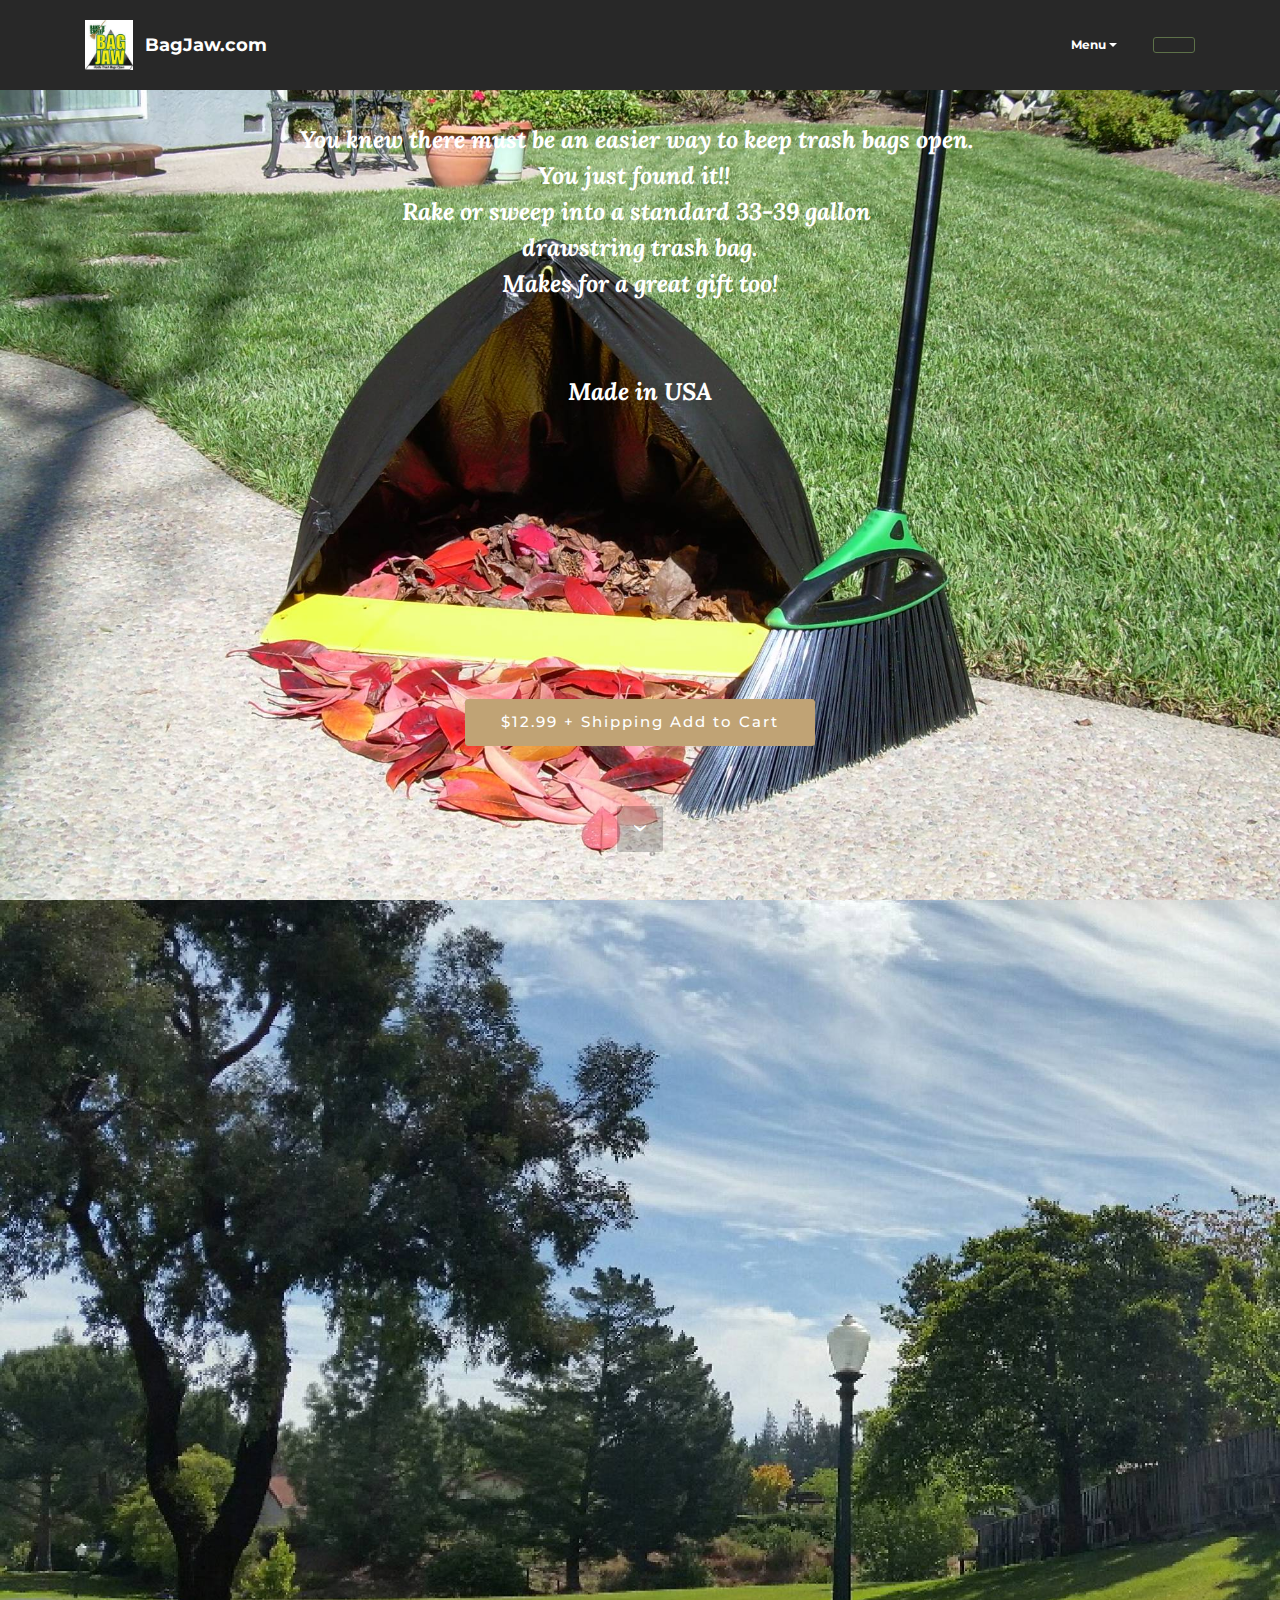
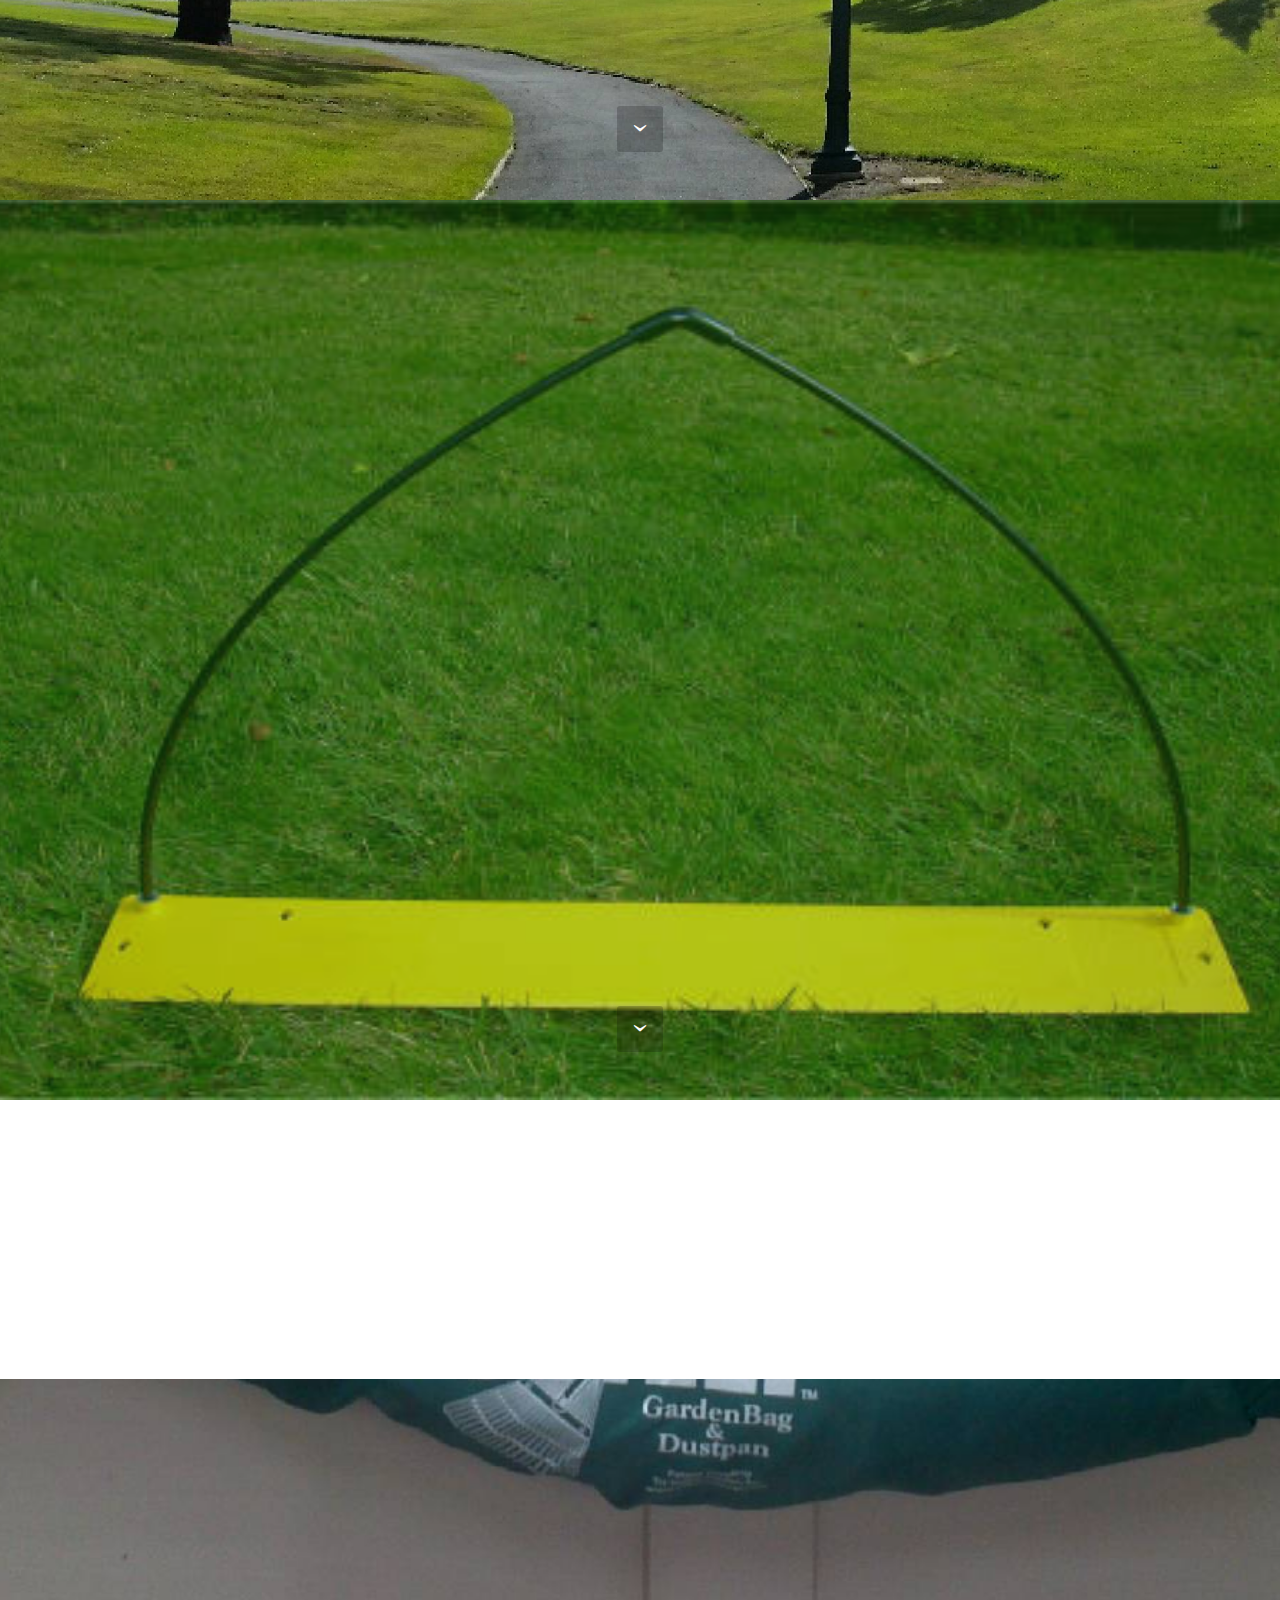
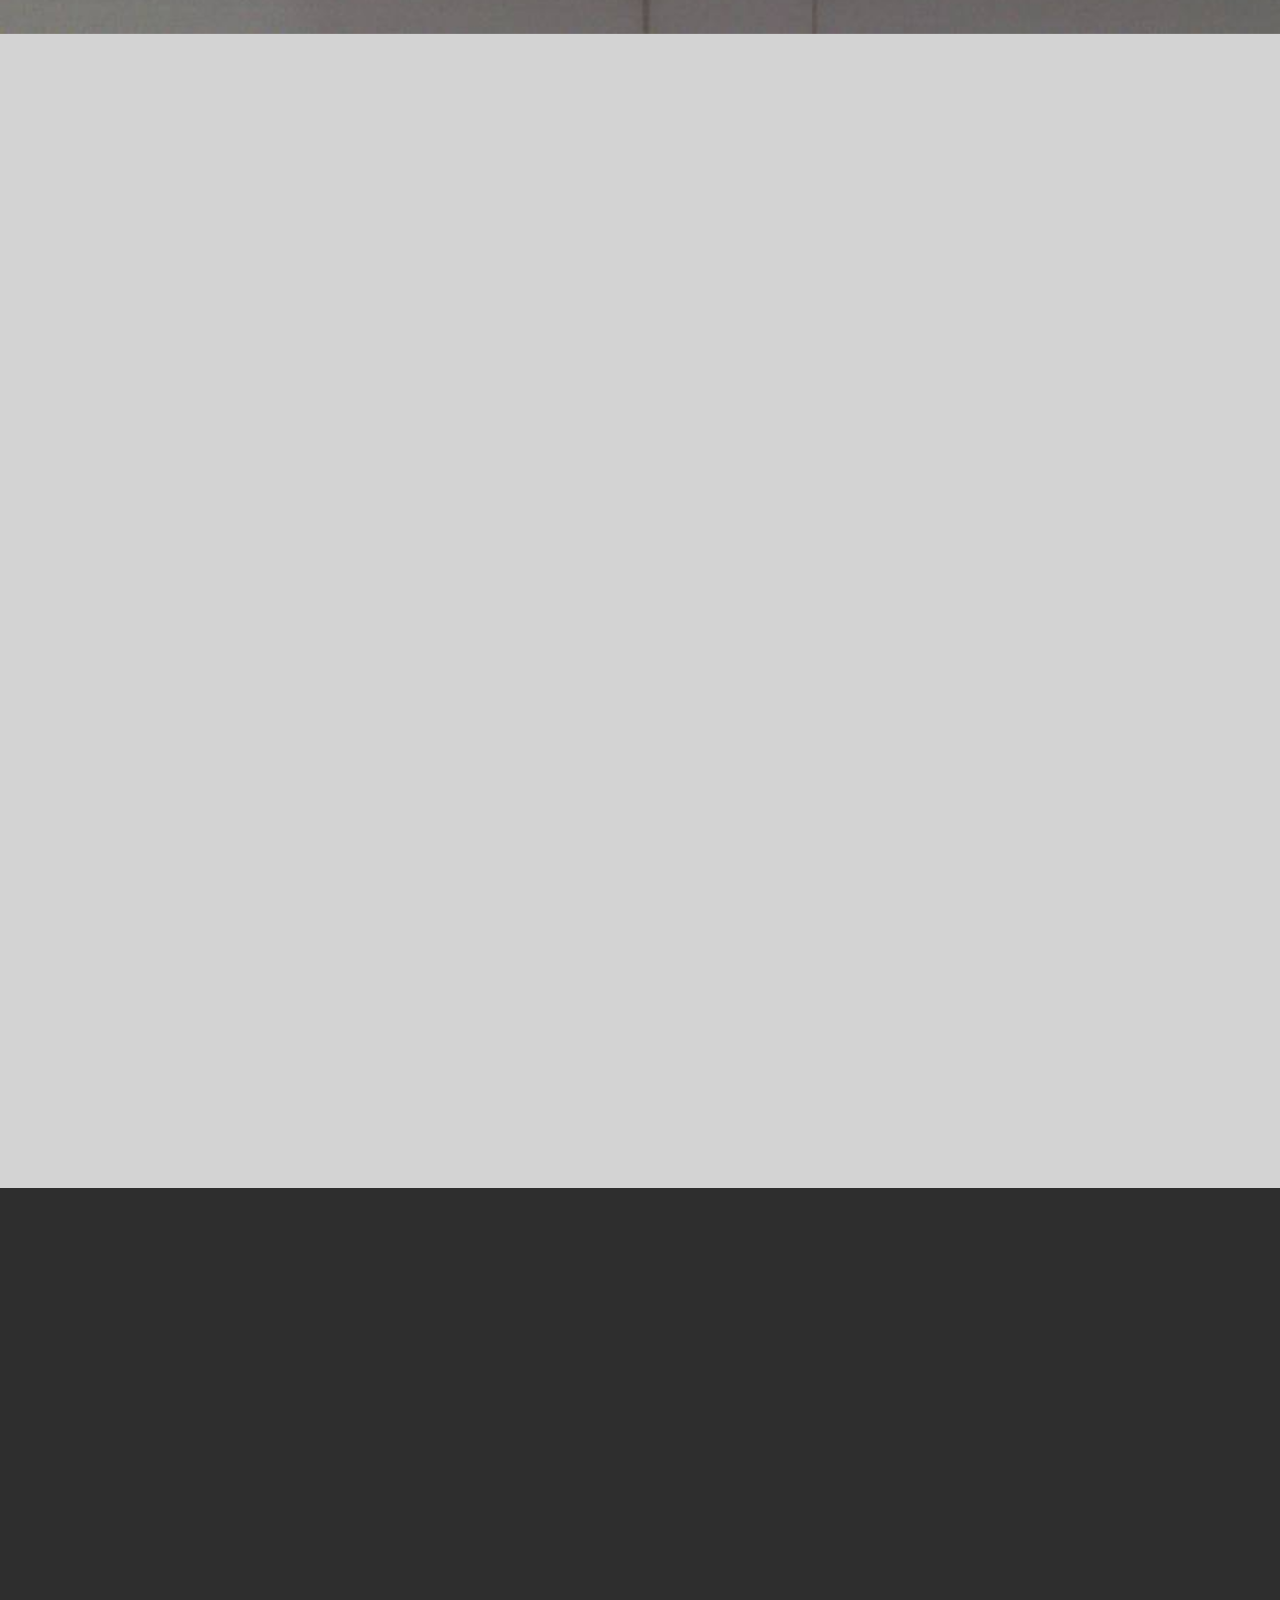
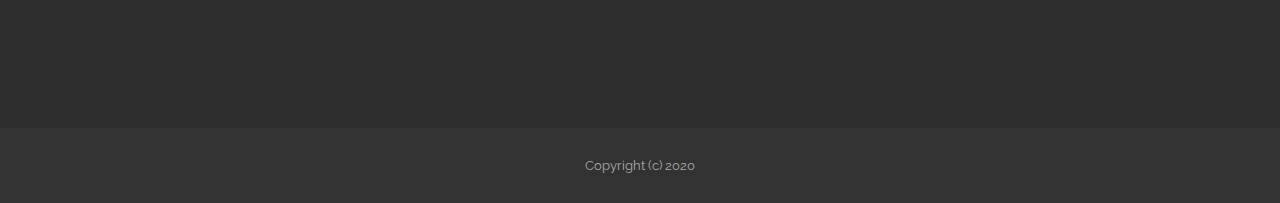
==== index.html @ a06f67f9 "create github pages" ====
<!DOCTYPE html>
<html  >
<head>
  <!-- Site made with Mobirise Website Builder v5.2.0, https://mobirise.com -->
  <meta charset="UTF-8">
  <meta http-equiv="X-UA-Compatible" content="IE=edge">
  <meta name="generator" content="Mobirise v5.2.0, mobirise.com">
  <meta name="viewport" content="width=device-width, initial-scale=1, minimum-scale=1">
  <link rel="shortcut icon" href="assets/images/bagjaw-logo-2020-with-rsrev1-122x128.jpg" type="image/x-icon">
  <meta name="description" content="Trash Bag Holder BagJaw.  Holds lawn and leaf trash bags open. Hold in place with your foot and rake or sweep  into a standard 33-39 gallon drawstring trash bag. Wide dustpan ramps leaves into bag. Made in USA">
  
  
  <title>Something that Holds Trash Bags Open - BagJaw.</title>
  <link rel="stylesheet" href="https://fonts.googleapis.com/css?family=Lora:400,700,400italic,700italic&subset=latin">
  <link rel="stylesheet" href="https://fonts.googleapis.com/css?family=Montserrat:400,700">
  <link rel="stylesheet" href="https://fonts.googleapis.com/css?family=Raleway:100,100i,200,200i,300,300i,400,400i,500,500i,600,600i,700,700i,800,800i,900,900i">
  <link rel="stylesheet" href="assets/tether/tether.min.css">
  <link rel="stylesheet" href="assets/bootstrap/css/bootstrap.min.css">
  <link rel="stylesheet" href="assets/web/assets/gdpr-plugin/gdpr-styles.css">
  <link rel="stylesheet" href="assets/dropdown/css/style.css">
  <link rel="stylesheet" href="assets/animate.css/animate.min.css">
  <link rel="stylesheet" href="assets/shopping-cart/minicart-theme.css">
  <link rel="stylesheet" href="assets/socicon/css/styles.css">
  <link rel="stylesheet" href="assets/theme/css/style.css">
  <link rel="preload" as="style" href="assets/mobirise/css/mbr-additional.css"><link rel="stylesheet" href="assets/mobirise/css/mbr-additional.css" type="text/css">
  
  
  
  
</head>
<body>
<script>var shopcartSettings = {"shopcart_top_offset":120,"side_offset":20,"site_width":1150,"shopcart_icon_color":"#FFFFFF","shopcart_back_color":"#000000","shopcart_icon_size":30,"sc_count_color":"#FFFFFF","sc_count_back_color":"#F97352","sc_count_size":12,"checkout_button":"Check out with"};</script>
  
  <section id="ext_menu-2a" data-rv-view="0">

    <nav class="navbar navbar-dropdown navbar-fixed-top">
        <div class="container">

            <div class="mbr-table">
                <div class="mbr-table-cell">

                    <div class="navbar-brand">
                        <a href="https://bagjaw.com" class="navbar-logo"><img src="assets/images/bagjaw-logo-2020-with-rsrev1-122x128.jpg" alt="BagJaw Holds Trash Bags Open"></a>
                        <a class="navbar-caption" href="https://mobirise.com">BagJaw.com</a>
                    </div>

                </div>
                <div class="mbr-table-cell">

                    <button class="navbar-toggler pull-xs-right hidden-md-up" type="button" data-toggle="collapse" data-target="#exCollapsingNavbar">
                        <div class="hamburger-icon"></div>
                    </button>

                    <ul class="nav-dropdown collapse pull-xs-right nav navbar-nav navbar-toggleable-sm" id="exCollapsingNavbar"><li class="nav-item dropdown"><a class="nav-link link dropdown-toggle" href="#" data-toggle="dropdown-submenu" aria-expanded="false">Menu</a><div class="dropdown-menu"><a class="dropdown-item text-primary" href="index.html" aria-expanded="false">Home Page</a><a class="dropdown-item text-primary" href="page4.html">How to Assemble BagJaw</a><a class="dropdown-item text-primary" href="page5.html" aria-expanded="false">Rake "n" Sweep Reusable Bag</a><a class="dropdown-item text-primary" href="page2.html" aria-expanded="false">Contact Us</a><a class="dropdown-item text-primary" href="page3.html" aria-expanded="false">Shipping</a></div></li><li class="nav-item nav-btn"><a class="nav-link btn btn-success-outline btn-success" href="index.html"></a></li></ul>
                    <button hidden="" class="navbar-toggler navbar-close" type="button" data-toggle="collapse" data-target="#exCollapsingNavbar">
                        <div class="close-icon"></div>
                    </button>

                </div>
            </div>

        </div>
    </nav>

</section>

<section class="mbr-section mbr-section-hero mbr-section-full mbr-section-with-arrow mbr-after-navbar" id="header1-i" data-rv-view="2" style="background-image: url(assets/images/dscn0811-2000x1500.jpg);">

    

    <div class="mbr-table-cell">

        <div class="container">
            <div class="row">
                <div class="mbr-section col-md-10 col-md-offset-1 text-xs-center">

                    
                    <p class="mbr-section-lead lead"><strong>You knew there must be an easier way to keep trash bags open.&nbsp;<br>You just found it!!&nbsp;&nbsp;<br>Rake or sweep into a standard 33-39 gallon&nbsp;<br>drawstring trash bag.</strong><br><strong>Makes for a great gift too!<br></strong><br><br><strong>Made in USA</strong><br><br><br><br><br><br><br><br></p>
                    <div class="mbr-section-btn"><a class="btn btn-lg btn-primary" href="https://www.paypal.com/cgi-bin/webscr?business=jjj%40trivalleypac.com&cmd=_cart&amount=12.99&item_name=BagJaw%20-%20(Bag%20not%20included.)&currency_code=USD">$12.99 + Shipping Add to Cart</a> </div>
                </div>
            </div>
        </div>
    </div>

    <div class="mbr-arrow mbr-arrow-floating" aria-hidden="true"><a href="#header6-0"><i class="mbr-arrow-icon"></i></a></div>

</section>

<section class="mbr-section mbr-section-hero mbr-section-full header2" id="header6-0" data-rv-view="5" style="background-image: url(assets/images/dphoa-greenbelt-and-sky-2000x1438-35.jpg);">

    

    <div class="mbr-table mbr-table-full">
        <div class="mbr-table-cell">

            <div class="container">
                <div class="mbr-section row">
                    <div class="mbr-table-md-up">
                        
                        <div class="mbr-table-cell mbr-right-padding-md-up mbr-valign-top col-md-7 image-size" style="width: 50%;">
                            <div class="mbr-figure"><img src="assets/images/kristyft-863x900.jpg" alt="Rake " title="BagJaw Trash Bag Holder"></div>
                        </div>
                        <div class="mbr-table-cell col-md-5 text-xs-center text-md-left content-size">

                            <h3 class="mbr-section-title display-2"><br><span style="font-weight: normal;">Think about this the next time you &nbsp;bend over to pick up a pile of leaves or clippings.&nbsp; You could&nbsp; just rake them directly into a bag.<br>(Bag not included.)</span></h3>

                            <div class="mbr-section-text">
                                <p>How do you do it? No bending is better!</p>
                            </div>

                            <div class="mbr-section-btn"><a class="btn btn-lg btn-white-outline btn-white" href="https://www.paypal.com/cgi-bin/webscr?business=jjj%40trivalleypac.com&cmd=_cart&amount=12.99&item_name=BagJaw%20(Bag%20not%20included.)&currency_code=USD">$12.99 + Shipping Add to Cart</a></div>

                        </div>

                        
                        

                    </div>
                </div>
            </div>

        </div>
    </div>

    <div class="mbr-arrow mbr-arrow-floating hidden-sm-down" aria-hidden="true"><a href="#header6-8"><i class="mbr-arrow-icon"></i></a></div>

</section>

<section class="mbr-section mbr-section-hero mbr-section-full header2" id="header6-8" data-rv-view="8" style="background-image: url(assets/images/bjframe6-529x320.jpg);">

    <div class="mbr-overlay" style="opacity: 0.3; background-color: rgb(36, 145, 15);">
    </div>

    <div class="mbr-table mbr-table-full">
        <div class="mbr-table-cell">

            <div class="container">
                <div class="mbr-section row">
                    <div class="mbr-table-md-up">
                        
                        <div class="mbr-table-cell mbr-right-padding-md-up mbr-valign-top col-md-7 image-size" style="width: 49%;">
                            <div class="mbr-figure"><iframe class="mbr-embedded-video" src="https://www.youtube.com/embed/soqcSoacLMk?rel=0&amp;amp;showinfo=0&amp;autoplay=0&amp;loop=1&amp;playlist=soqcSoacLMk" width="1280" height="720" frameborder="0" allowfullscreen></iframe></div>
                        </div>
                        <div class="mbr-table-cell col-md-5 text-xs-center text-md-left content-size">

                            <h3 class="mbr-section-title display-2">&nbsp;How to attach a BagJaw&nbsp;&nbsp;</h3>

                            <div class="mbr-section-text">
                                <p>24" wide dustpan attaches to trash bag in seconds without clips, snaps, bands or clumsy frames!&nbsp;Rake or Sweep into a 33-39 gallon Drawstring Trash Bag. (Bag not included.)<br></p>
                            </div>

                            <div class="mbr-section-btn"><a class="btn btn-lg btn-white-outline btn-white" href="https://www.paypal.com/cgi-bin/webscr?business=jjj%40trivalleypac.com&cmd=_cart&amount=12.99&item_name=BagJaw%20(Bag%20not%20included.)&currency_code=USD">$12.99 + Shipping Add to Cart</a> </div>

                        </div>

                        
                        

                    </div>
                </div>
            </div>

        </div>
    </div>

    <div class="mbr-arrow mbr-arrow-floating hidden-sm-down" aria-hidden="true"><a href="#social-buttons1-9"><i class="mbr-arrow-icon"></i></a></div>

</section>

<section class="mbr-section mbr-section-md-padding" id="social-buttons1-9" data-rv-view="11" style="background-color: rgb(255, 255, 255); padding-top: 90px; padding-bottom: 90px;">
    
    <div class="container">
        <div class="row">
            <div class="col-md-8 col-md-offset-2 text-xs-center">
                <h3 class="mbr-section-title display-2">SHARE THIS PAGE!</h3>
                <div>

                  <div class="mbr-social-likes" data-counters="false">
                    <span class="btn btn-social facebook" title="Share link on Facebook">
                        <i class="socicon socicon-facebook"></i>
                    </span>
                    <span class="btn btn-social twitter" title="Share link on Twitter">
                        <i class="socicon socicon-twitter"></i>
                    </span>
                    <span class="btn btn-social plusone" title="Share link on Google+">
                        <i class="socicon socicon-googleplus"></i>
                    </span>
                    
                    
                  </div>

                </div>
            </div>
        </div>
    </div>
</section>

<section class="mbr-section mbr-parallax-background" id="testimonials4-0" data-rv-view="13" style="background-image: url(assets/images/rs-hanging-up-2000x1125-7.jpg); padding-top: 120px; padding-bottom: 120px;">

    <div class="mbr-overlay" style="opacity: 0.2; background-color: rgb(34, 34, 34);">
    </div>

        <div class="mbr-section mbr-section__container mbr-section__container--middle">
            <div class="container">
                <div class="row">
                    <div class="col-xs-12 text-xs-center">
                        <h3 class="mbr-section-title display-2">WHAT OUR FANTASTIC USERS SAY</h3>
                        
                    </div>
                </div>
            </div>
        </div>


    <div class="mbr-section mbr-section-nopadding">
        <div class="container">
            <div class="row">

                <div class="col-xs-12">

                    <div class="mbr-testimonial card">
                        <div class="card-block"><p>I knew when I saw it that I wanted one — it really is a great help for the job!.</p></div>
                        <div class="mbr-author card-footer">
                            
                            <div class="mbr-author-name">Abanoub S.</div>
                            
                        </div>
                    </div><div class="mbr-testimonial card">
                        <div class="card-block"><p>It was a smooth and uncomplicated experience. I love the product too! Who would have thought, a simple thing such as this would make my life so much easier? I love it.&nbsp;</p></div>
                        <div class="mbr-author card-footer">
                            
                            <div class="mbr-author-name">Suffian A.</div>
                            
                        </div>
                    </div><div class="mbr-testimonial card">
                        <div class="card-block"><p>Simple product - works great - helps you sweep leaves into the trash bag - keeps the bag open and "ramps" the leaves into the bag.&nbsp;</p></div>
                        <div class="mbr-author card-footer">
                            
                            <div class="mbr-author-name">Jhollman C.</div>
                            
                        </div>
                    </div><div class="mbr-testimonial card">
                        <div class="card-block"><p>We’re always on the lookout for garden gadgets and tools, especially those that make less enjoyable chores a bit easier. And we’re impressed with the Rake ‘n’ Sweep.
</p><p>
</p><p>The Rake ‘n’ Sweep is deceptively simple. It consists of a firm, plastic base, a metal rod wrought into an open-ended triangular shape, and a sturdy reusable 40-gallon nylon polyester bag. Once assembled, you lay it on the ground, use one foot to hold the base in place, and sweep or rake weeds, leaves, trash or whatever into the bag.
</p><p>
</p><p>We cleaned up weeds in one flower bed and in a matter of minutes, had filled the bag without once stooping over. We also were impressed by the amount of weeds the bag held. We emptied it twice and almost filled our green recycling bin.</p></div>
                        <div class="mbr-author card-footer">
                            
                            <div class="mbr-author-name">By Joan Morris | jmorris@bayareanewsgroup.com | Bay Area News Group</div>
                            
                        </div>
                    </div>

                </div>

            </div>

        </div>
    </div>
</section>

<section class="mbr-section mbr-section-md-padding mbr-footer footer1" id="contacts1-0" data-rv-view="23" style="background-color: rgb(46, 46, 46); padding-top: 90px; padding-bottom: 90px;">
    
    <div class="container">
        <div class="row">
            <div class="mbr-footer-content col-xs-12 col-md-3">
                <div><a href="www.bagjaw.com"><img src="assets/images/bagjaw-logo-2020-128x134.jpg"></a></div>
            </div>
            <div class="mbr-footer-content col-xs-12 col-md-3">
                <p><strong>Address</strong><br><span style="font-size: 0.875rem; line-height: 1.5;">311 McCloud Pl</span><br><span style="font-size: 0.875rem; line-height: 1.5;">Danville, CA 94526</span><br></p>
            </div>
            <div class="mbr-footer-content col-xs-12 col-md-3">
                <p><strong>Contacts</strong><br>
Phone: (925) 838-2480<br>email: info@trivalleypac.com<br><br><br><br></p>
            </div>
            <div class="mbr-footer-content col-xs-12 col-md-3">
                <p></p><p><strong>Links</strong><br><a href="page5.html" class="text-warning">Rake "n" Sweep reusable bag</a></p><br><p><a href="https://www.deseret.com/2010/11/20/20154727/new-device-a-back-saver-when-raking-leaves#the-rake-n-sweep-is-a-40-gallon-reusable-bag-attached-to-a-dustpan-sort-of-a-pup-tent-for-leaves" class="text-warning" target="_blank">In the News</a><a href="https://www.mercurynews.com/2010/08/16/rake-n-sweep/" class="text-warning" target="_blank"><br></a></p><br><p><a href="https://www.mercurynews.com/2010/08/16/rake-n-sweep/" class="text-warning text-primary" target="_blank">Newspaper Product Review</a></p><br><p><a href="https://www.youtube.com/watch?v=Nfq_pxLXFtI" class="text-warning" target="_blank" style="font-size: 0.875rem; background-color: rgb(46, 46, 46);">Fix It Home Improvement Channe</a><a href="https://www.youtube.com/watch?v=Nfq_pxLXFtIxLXFtI" class="text-warning" target="_blank" style="font-size: 0.875rem; background-color: rgb(46, 46, 46);">l</a><br></p><br><p><a href="https://www.youtube.com/watch?v=Nfq_pxLXFtI" class="text-primary"></a><a href="https://www.southcoasttoday.com/article/20101121/LIFE/101119917" class="text-warning" target="_blank">McClatchy Article by Debbie Arrington</a></p><br><p><a href="https://www.mercurynews.com/2010/08/16/rake-n-sweep/" class="text-primary" target="_blank"><br></a><br><br></p><p></p>
            </div>

        </div>
    </div>
</section>

<footer class="mbr-small-footer mbr-section mbr-section-nopadding" id="footer1-u" data-rv-view="25" style="background-color: rgb(50, 50, 50); padding-top: 1.75rem; padding-bottom: 1.75rem;">
    
    <div class="container text-xs-center">
        <p>Copyright (c) 2020</p>
    </div>
</footer>


<script src="assets/web/assets/jquery/jquery.min.js"></script>
  <script src="assets/tether/tether.min.js"></script>
  <script src="assets/web/assets/bootstrap4-migrate/bootstrap.min.js"></script>
  <script src="assets/smooth-scroll/smooth-scroll.js"></script>
  <script src="assets/dropdown/js/script.min.js"></script>
  <script src="assets/touch-swipe/jquery.touch-swipe.min.js"></script>
  <script src="assets/viewport-checker/jquery.viewportchecker.js"></script>
  <script src="assets/shopping-cart/minicart.js"></script>
  <script src="assets/shopping-cart/jquery.easing.min.js"></script>
  <script src="assets/shopping-cart/minicart-customizer.js"></script>
  <script src="assets/social-likes/social-likes.js"></script>
  <script src="assets/jarallax/jarallax.js"></script>
  <script src="assets/theme/js/script.js"></script>
  <script src="assets/shopping-cart/shop-lightbox.js"></script>
  
  
  <input name="animation" type="hidden">
  </body>
</html>
---- assets/web/assets/gdpr-plugin/gdpr-styles.css ----
.gdpr-block {
    padding: 10px;
    font-size: 14px;
    display: block;
    width: 100%;
    text-align: center;
}
.gdpr-block.covert {
	display: none;
}
.textGDPR {
    position: relative;
}
.gdpr-block label span.textGDPR input[name='gdpr']{
    width: 15px;
    height: 15px;
    margin: 0;
    position: absolute;
    top: 3px;
    left: -20px;
}
.gdpr-block label {
    color: #a7a7a7;
    vertical-align: middle;
    user-select: none;
    margin-bottom: 0;
}
---- assets/dropdown/css/style.css ----
.navbar-dropdown {
  left: 0;
  padding: 0;
  position: absolute;
  right: 0;
  top: 0;
  transition: all 0.45s ease;
  z-index: 1030; }
  .navbar-dropdown .navbar-brand {
    float: none;
    font-size: 0;
    padding: 1.25rem 0;
    position: relative;
    transition: padding 0.25s ease;
    white-space: nowrap; }
    .navbar-dropdown .navbar-brand::before {
      content: "";
      display: inline-block;
      height: 100%;
      vertical-align: middle; }
  .navbar-dropdown .navbar-logo,
  .navbar-dropdown .navbar-caption {
    display: inline-block;
    vertical-align: middle; }
  .navbar-dropdown .navbar-logo {
    margin-right: 0.8rem;
    transition: margin 0.3s ease-in-out; }
    .navbar-dropdown .navbar-logo img {
      height: 3.125rem;
      transition: all 0.3s ease-in-out; }
  .navbar-dropdown .mbr-table-cell {
    height: 5.625rem; }
  .navbar-dropdown .navbar-caption {
    font-family: "Montserrat";
    font-size: 1rem;
    font-weight: 700;
    white-space: normal; }
    .navbar-dropdown .navbar-caption, .navbar-dropdown .navbar-caption:hover {
      color: inherit;
      text-decoration: none; }
  .navbar-dropdown.navbar-fixed-top {
    position: fixed; }
  .navbar-dropdown.bg-color.transparent {
    background: none !important; }
  .navbar-dropdown.navbar-short .navbar-brand {
    padding: 0.625rem 0; }
  .navbar-dropdown.navbar-short .navbar-logo {
    margin-right: 0.5rem; }
    .navbar-dropdown.navbar-short .navbar-logo img {
      height: 2.375rem; }
  .navbar-dropdown.navbar-short .mbr-table-cell {
    height: 3.625rem; }
  .navbar-dropdown .navbar-close {
    left: 0.6875rem;
    position: fixed;
    top: 0.75rem;
    z-index: 1000; }
  .navbar-dropdown.opened {
    background: none !important; }
    .navbar-dropdown.opened .navbar-brand,
    .navbar-dropdown.opened .navbar-toggler {
      display: none; }
  .navbar-dropdown .hamburger-icon {
    content: "";
    width: 16px;
    -webkit-box-shadow: 0 -6px 0 1px,0 0 0 1px,0 6px 0 1px;
    -moz-box-shadow: 0 -6px 0 1px,0 0 0 1px,0 6px 0 1px;
    box-shadow: 0 -6px 0 1px,0 0 0 1px,0 6px 0 1px; }
  .navbar-dropdown .close-icon {
    position: relative;
    width: 21px;
    height: 21px;
    overflow: hidden; }
    .navbar-dropdown .close-icon::before, .navbar-dropdown .close-icon::after {
      content: '';
      position: absolute;
      height: 2px;
      width: 100%;
      top: 50%;
      left: 0;
      margin-top: -1px; }
    .navbar-dropdown .close-icon::before {
      transform: rotate(45deg);
      -ms-transform: rotate(45deg);
      -webkit-transform: rotate(45deg); }
    .navbar-dropdown .close-icon::after {
      transform: rotate(-45deg);
      -ms-transform: rotate(-45deg);
      -webkit-transform: rotate(-45deg); }

.dropdown-menu .dropdown-toggle[data-toggle="dropdown-submenu"]::after {
  border-bottom: 0.35em solid transparent;
  border-left: 0.35em solid;
  border-right: 0;
  border-top: 0.35em solid transparent;
  margin-left: 0.3rem; }

.dropdown-menu .dropdown-item:focus {
  outline: 0; }

.nav-dropdown {
  display: table !important;
  font-family: "Montserrat";
  font-size: 0.75rem;
  font-weight: 700;
  height: auto !important; }
  .nav-dropdown .nav-item {
    display: table-cell;
    float: none;
    vertical-align: middle; }
  .nav-dropdown .nav-btn {
    padding-left: 1rem; }
  .nav-dropdown .link {
    margin: 1.667em;
    padding: 0;
    transition: color .2s ease-in-out; }
    .nav-dropdown .link.dropdown-toggle {
      margin-right: 2.583em; }
      .nav-dropdown .link.dropdown-toggle::after {
        margin-left: .25rem;
        border-top: 0.35em solid;
        border-right: 0.35em solid transparent;
        border-left: 0.35em solid transparent;
        border-bottom: 0; }
      .nav-dropdown .link.dropdown-toggle::after {
        display: block;
        margin-top: -0.1667em;
        position: absolute;
        right: 1.3333em;
        top: 50%; }
      .nav-dropdown .link.dropdown-toggle[aria-expanded="true"] {
        margin: 0;
        padding: 1.667em 2.583em 1.667em 1.667em; }
  .nav-dropdown .link::after,
  .nav-dropdown .dropdown-item::after {
    color: inherit; }
  .nav-dropdown .btn {
    font-size: 0.75rem;
    font-weight: 700;
    letter-spacing: 0;
    margin-bottom: 0;
    padding-left: 1.25rem;
    padding-right: 1.25rem; }
  .nav-dropdown .dropdown-menu {
    border-radius: 0;
    border: 0;
    left: 0;
    margin: 0;
    padding-bottom: 1.25rem;
    padding-top: 1.25rem; }
  .nav-dropdown .dropdown-submenu {
    left: 100%;
    margin-left: 0.125rem;
    margin-top: -1.25rem;
    top: 0; }
  .nav-dropdown .dropdown-item {
    font-size: 0.8125rem;
    font-weight: 500;
    line-height: 2;
    padding: 0.3846em 4.615em 0.3846em 1.5385em;
    position: relative;
    transition: color .2s ease-in-out, background-color .2s ease-in-out; }
    .nav-dropdown .dropdown-item::after {
      margin-top: -0.3077em;
      position: absolute;
      right: 1.1538em;
      top: 50%; }
    .nav-dropdown .dropdown-item:focus, .nav-dropdown .dropdown-item:hover {
      background: none; }

@media (max-width: 767px) {
  .nav-dropdown.navbar-toggleable-sm {
    bottom: 0;
    display: none;
    left: 0;
    overflow-x: hidden;
    position: fixed;
    top: 0;
    transform: translateX(-100%);
    -ms-transform: translateX(-100%);
    -webkit-transform: translateX(-100%);
    width: 18.75rem;
    z-index: 999; } }
.nav-dropdown.navbar-toggleable-xl {
  bottom: 0;
  display: none;
  left: 0;
  overflow-x: hidden;
  position: fixed;
  top: 0;
  transform: translateX(-100%);
  -ms-transform: translateX(-100%);
  -webkit-transform: translateX(-100%);
  width: 18.75rem;
  z-index: 999; }

.nav-dropdown-sm {
  display: block !important;
  overflow-x: hidden;
  overflow: auto;
  padding-top: 3.875rem; }
  .nav-dropdown-sm::after {
    content: "";
    display: block;
    height: 3rem;
    width: 100%; }
  .nav-dropdown-sm.collapse.in ~ .navbar-close {
    display: block !important; }
  .nav-dropdown-sm.collapsing, .nav-dropdown-sm.collapse.in {
    transform: translateX(0);
    -ms-transform: translateX(0);
    -webkit-transform: translateX(0);
    transition: all 0.25s ease-out;
    -webkit-transition: all 0.25s ease-out; }
  .nav-dropdown-sm.collapsing[aria-expanded="false"] {
    transform: translateX(-100%);
    -ms-transform: translateX(-100%);
    -webkit-transform: translateX(-100%); }
  .nav-dropdown-sm .nav-item {
    display: block;
    margin-left: 0 !important;
    padding-left: 0; }
  .nav-dropdown-sm .link,
  .nav-dropdown-sm .dropdown-item {
    border-top: 1px dotted rgba(255, 255, 255, 0.1);
    font-size: 0.8125rem;
    line-height: 1.6;
    margin: 0 !important;
    padding: 0.875rem 2.4rem 0.875rem 1.5625rem !important;
    position: relative;
    white-space: normal; }
    .nav-dropdown-sm .link:focus, .nav-dropdown-sm .link:hover,
    .nav-dropdown-sm .dropdown-item:focus,
    .nav-dropdown-sm .dropdown-item:hover {
      background: rgba(0, 0, 0, 0.2) !important; }
  .nav-dropdown-sm .nav-btn {
    position: relative;
    padding: 1.5625rem 1.5625rem 0 1.5625rem; }
    .nav-dropdown-sm .nav-btn::before {
      border-top: 1px dotted rgba(255, 255, 255, 0.1);
      content: "";
      left: 0;
      position: absolute;
      top: 0;
      width: 100%; }
    .nav-dropdown-sm .nav-btn + .nav-btn {
      padding-top: 0.625rem; }
      .nav-dropdown-sm .nav-btn + .nav-btn::before {
        display: none; }
  .nav-dropdown-sm .btn {
    padding: 0.625rem 0; }
  .nav-dropdown-sm .dropdown-toggle::after {
    position: absolute;
    right: 1.25rem;
    top: 50%;
    margin-top: -0.154em; }
  .nav-dropdown-sm .dropdown-toggle[data-toggle="dropdown-submenu"]::after {
    margin-left: .25rem;
    border-top: 0.35em solid;
    border-right: 0.35em solid transparent;
    border-left: 0.35em solid transparent;
    border-bottom: 0; }
  .nav-dropdown-sm .dropdown-toggle[data-toggle="dropdown-submenu"][aria-expanded="true"]::after {
    border-top: 0;
    border-right: 0.35em solid transparent;
    border-left: 0.35em solid transparent;
    border-bottom: 0.35em solid; }
  .nav-dropdown-sm .dropdown-menu {
    margin: 0;
    padding: 0;
    position: relative;
    top: 0;
    left: 0;
    width: 100%;
    border: 0;
    float: none;
    border-radius: 0;
    background: none; }

.is-builder .nav-dropdown.collapsing {
  transition: none !important; }

/*# sourceMappingURL=style.css.map */
---- assets/shopping-cart/minicart-theme.css ----
@font-face {
    font-family: 'ShoppingCart';
    src: url('shoppingcart.eot');
    src: url('shoppingcart.eot#iefix') format('embedded-opentype'), url('shoppingcart.ttf') format('truetype'), url('shoppingcart.woff') format('woff'),
        url('shoppingcart.svg#icomoon') format('svg');
    font-weight: normal;
    font-style: normal;
}
/* 
  font was generated with iconmoon
*/

.shoppingcart-icons.icon-local_grocery_store:before {
    content: '\e1df';
}
.shoppingcart-icons.icon-card_giftcard:before {
    content: '\e308';
}

#PPMiniCart {
    z-index: 3000;
}

#PPMiniCart .minicart-subtotal {
    right: 10px;
    left: auto !important;
}
.shoppingcart-icons {
    font-family: 'ShoppingCart';
    font-weight: normal;
    font-style: normal;
    font-size: 24px;
    line-height: 1;
    letter-spacing: normal;
    text-transform: none;
    display: inline-block;
    white-space: nowrap;
    word-wrap: normal;
    direction: ltr;
    -webkit-font-feature-settings: 'liga';
    -webkit-font-smoothing: antialiased;
}

#mc-shopcart {
    position: fixed;
    z-index: 1040;
    display: block;
    font-size: 50px;
    padding: 10px;
    color: black;
    border-radius: 50%;
    background-color: rgba(250, 250, 250, 0.95);
}
#mc-shopcart span#mc-shopcart-qty {
    font: 300 12px sans-serif;
    position: absolute;
    top: 2px;
    right: -5px;
    padding: 3px 7px;
    white-space: nowrap;
    color: #fff;
    border-radius: 10px;
    background-color: #05a;
}
#mc-shopcart span#mc-shopcart-qty:empty {
    display: none;
}

#giftcard-to-shopcart {
    border-radius: 50%;
    padding: 3px;
    position: absolute;
    z-index: 10000;
}
#mc-shopcart {
    cursor: pointer;
}
/*  */
#exampleModal {
    padding:0!important;
    height:100%;
}
#exampleModal .item-cur {
    padding-right: 0.5rem;
}
#exampleModal .variants > *:not(:nth-last-child(1)) {
    margin-bottom: 1rem;
}
#exampleModal .old-price {
    text-decoration: line-through;
    color: #8d8d8d;
}
#exampleModal .modal-content {
    height: auto;
}
#exampleModal .modal-dialog {
    height: auto;
}
@media (max-width: 991px) {
    #exampleModal .modal-body {
        padding: 1rem;
    }
    #exampleModal .modal-dialog {
        max-width: 100%;
    }
}
@media (max-width:767px) {
    #exampleModal .btn {
        width:100%;
    }
}
@media (min-width:992px) {
    #exampleModal .modal-body {
        padding: 2rem;
    }
    #exampleModal .modal-dialog {
        max-width: 800px;
    }
}
#exampleModal .close {
    cursor: pointer;
    width: 30px;
    height: 30px;
    position: absolute;
    top: 0;
    right: 0;
}
#exampleModal .close:after {
    content: "";
    position: absolute;
    width: 30px;
    height: 2px;
    background-color: #cccccc;
    top: 50%;
    right: 5%;
    -webkit-transform: rotate(-45deg);
    transform: rotate(-45deg);
  }
  #exampleModal .close:before {
    content: "";
    position: absolute;
    width: 2px;
    height: 30px;
    background-color: #cccccc;
    right: 50%;
    top: 5%;
    -webkit-transform: rotate(-45deg);
    transform: rotate(-45deg);
  }
---- assets/socicon/css/styles.css ----
@charset "UTF-8";

@font-face {
  font-family: "socicon";
  src:url("../fonts/socicon.eot");
  src:url("../fonts/socicon.eot?#iefix") format("embedded-opentype"),
    url("../fonts/socicon.woff") format("woff"),
    url("../fonts/socicon.ttf") format("truetype"),
    url("../fonts/socicon.svg#socicon") format("svg");
  font-weight: normal;
  font-style: normal;

}

[data-icon]:before {
  font-family: "socicon" !important;
  content: attr(data-icon);
  font-style: normal !important;
  font-weight: normal !important;
  font-variant: normal !important;
  text-transform: none !important;
  speak: none;
  line-height: 1;
  -webkit-font-smoothing: antialiased;
  -moz-osx-font-smoothing: grayscale;
}

[class^="socicon-"]:before,
[class*=" socicon-"]:before {
  font-family: "socicon" !important;
  font-style: normal !important;
  font-weight: normal !important;
  font-variant: normal !important;
  text-transform: none !important;
  speak: none;
  line-height: 1;
  -webkit-font-smoothing: antialiased;
  -moz-osx-font-smoothing: grayscale;
}

.socicon-modelmayhem:before {
  content: "\e000";
}
.socicon-mixcloud:before {
  content: "\e001";
}
.socicon-drupal:before {
  content: "\e002";
}
.socicon-swarm:before {
  content: "\e003";
}
.socicon-istock:before {
  content: "\e004";
}
.socicon-yammer:before {
  content: "\e005";
}
.socicon-ello:before {
  content: "\e006";
}
.socicon-stackoverflow:before {
  content: "\e007";
}
.socicon-persona:before {
  content: "\e008";
}
.socicon-triplej:before {
  content: "\e009";
}
.socicon-houzz:before {
  content: "\e00a";
}
.socicon-rss:before {
  content: "\e00b";
}
.socicon-paypal:before {
  content: "\e00c";
}
.socicon-odnoklassniki:before {
  content: "\e00d";
}
.socicon-airbnb:before {
  content: "\e00e";
}
.socicon-periscope:before {
  content: "\e00f";
}
.socicon-outlook:before {
  content: "\e010";
}
.socicon-coderwall:before {
  content: "\e011";
}
.socicon-tripadvisor:before {
  content: "\e012";
}
.socicon-appnet:before {
  content: "\e013";
}
.socicon-goodreads:before {
  content: "\e014";
}
.socicon-tripit:before {
  content: "\e015";
}
.socicon-lanyrd:before {
  content: "\e016";
}
.socicon-slideshare:before {
  content: "\e017";
}
.socicon-buffer:before {
  content: "\e018";
}
.socicon-disqus:before {
  content: "\e019";
}
.socicon-vkontakte:before {
  content: "\e01a";
}
.socicon-whatsapp:before {
  content: "\e01b";
}
.socicon-patreon:before {
  content: "\e01c";
}
.socicon-storehouse:before {
  content: "\e01d";
}
.socicon-pocket:before {
  content: "\e01e";
}
.socicon-mail:before {
  content: "\e01f";
}
.socicon-blogger:before {
  content: "\e020";
}
.socicon-technorati:before {
  content: "\e021";
}
.socicon-reddit:before {
  content: "\e022";
}
.socicon-dribbble:before {
  content: "\e023";
}
.socicon-stumbleupon:before {
  content: "\e024";
}
.socicon-digg:before {
  content: "\e025";
}
.socicon-envato:before {
  content: "\e026";
}
.socicon-behance:before {
  content: "\e027";
}
.socicon-delicious:before {
  content: "\e028";
}
.socicon-deviantart:before {
  content: "\e029";
}
.socicon-forrst:before {
  content: "\e02a";
}
.socicon-play:before {
  content: "\e02b";
}
.socicon-zerply:before {
  content: "\e02c";
}
.socicon-wikipedia:before {
  content: "\e02d";
}
.socicon-apple:before {
  content: "\e02e";
}
.socicon-flattr:before {
  content: "\e02f";
}
.socicon-github:before {
  content: "\e030";
}
.socicon-renren:before {
  content: "\e031";
}
.socicon-friendfeed:before {
  content: "\e032";
}
.socicon-newsvine:before {
  content: "\e033";
}
.socicon-identica:before {
  content: "\e034";
}
.socicon-bebo:before {
  content: "\e035";
}
.socicon-zynga:before {
  content: "\e036";
}
.socicon-steam:before {
  content: "\e037";
}
.socicon-xbox:before {
  content: "\e038";
}
.socicon-windows:before {
  content: "\e039";
}
.socicon-qq:before {
  content: "\e03a";
}
.socicon-douban:before {
  content: "\e03b";
}
.socicon-meetup:before {
  content: "\e03c";
}
.socicon-playstation:before {
  content: "\e03d";
}
.socicon-android:before {
  content: "\e03e";
}
.socicon-snapchat:before {
  content: "\e03f";
}
.socicon-twitter:before {
  content: "\e040";
}
.socicon-facebook:before {
  content: "\e041";
}
.socicon-googleplus:before {
  content: "\e042";
}
.socicon-pinterest:before {
  content: "\e043";
}
.socicon-foursquare:before {
  content: "\e044";
}
.socicon-yahoo:before {
  content: "\e045";
}
.socicon-skype:before {
  content: "\e046";
}
.socicon-yelp:before {
  content: "\e047";
}
.socicon-feedburner:before {
  content: "\e048";
}
.socicon-linkedin:before {
  content: "\e049";
}
.socicon-viadeo:before {
  content: "\e04a";
}
.socicon-xing:before {
  content: "\e04b";
}
.socicon-myspace:before {
  content: "\e04c";
}
.socicon-soundcloud:before {
  content: "\e04d";
}
.socicon-spotify:before {
  content: "\e04e";
}
.socicon-grooveshark:before {
  content: "\e04f";
}
.socicon-lastfm:before {
  content: "\e050";
}
.socicon-youtube:before {
  content: "\e051";
}
.socicon-vimeo:before {
  content: "\e052";
}
.socicon-dailymotion:before {
  content: "\e053";
}
.socicon-vine:before {
  content: "\e054";
}
.socicon-flickr:before {
  content: "\e055";
}
.socicon-500px:before {
  content: "\e056";
}
.socicon-wordpress:before {
  content: "\e058";
}
.socicon-tumblr:before {
  content: "\e059";
}
.socicon-twitch:before {
  content: "\e05a";
}
.socicon-8tracks:before {
  content: "\e05b";
}
.socicon-amazon:before {
  content: "\e05c";
}
.socicon-icq:before {
  content: "\e05d";
}
.socicon-smugmug:before {
  content: "\e05e";
}
.socicon-ravelry:before {
  content: "\e05f";
}
.socicon-weibo:before {
  content: "\e060";
}
.socicon-baidu:before {
  content: "\e061";
}
.socicon-angellist:before {
  content: "\e062";
}
.socicon-ebay:before {
  content: "\e063";
}
.socicon-imdb:before {
  content: "\e064";
}
.socicon-stayfriends:before {
  content: "\e065";
}
.socicon-residentadvisor:before {
  content: "\e066";
}
.socicon-google:before {
  content: "\e067";
}
.socicon-yandex:before {
  content: "\e068";
}
.socicon-sharethis:before {
  content: "\e069";
}
.socicon-bandcamp:before {
  content: "\e06a";
}
.socicon-itunes:before {
  content: "\e06b";
}
.socicon-deezer:before {
  content: "\e06c";
}
.socicon-telegram:before {
  content: "\e06e";
}
.socicon-openid:before {
  content: "\e06f";
}
.socicon-amplement:before {
  content: "\e070";
}
.socicon-viber:before {
  content: "\e071";
}
.socicon-zomato:before {
  content: "\e072";
}
.socicon-draugiem:before {
  content: "\e074";
}
.socicon-endomodo:before {
  content: "\e075";
}
.socicon-filmweb:before {
  content: "\e076";
}
.socicon-stackexchange:before {
  content: "\e077";
}
.socicon-wykop:before {
  content: "\e078";
}
.socicon-teamspeak:before {
  content: "\e079";
}
.socicon-teamviewer:before {
  content: "\e07a";
}
.socicon-ventrilo:before {
  content: "\e07b";
}
.socicon-younow:before {
  content: "\e07c";
}
.socicon-raidcall:before {
  content: "\e07d";
}
.socicon-mumble:before {
  content: "\e07e";
}
.socicon-medium:before {
  content: "\e06d";
}
.socicon-bebee:before {
  content: "\e07f";
}
.socicon-hitbox:before {
  content: "\e080";
}
.socicon-reverbnation:before {
  content: "\e081";
}
.socicon-formulr:before {
  content: "\e082";
}
.socicon-instagram:before {
  content: "\e057";
}
.socicon-battlenet:before {
  content: "\e083";
}
.socicon-chrome:before {
  content: "\e084";
}
.socicon-discord:before {
  content: "\e086";
}
.socicon-issuu:before {
  content: "\e087";
}
.socicon-macos:before {
  content: "\e088";
}
.socicon-firefox:before {
  content: "\e089";
}
.socicon-opera:before {
  content: "\e08d";
}
.socicon-keybase:before {
  content: "\e090";
}
.socicon-alliance:before {
  content: "\e091";
}
.socicon-livejournal:before {
  content: "\e092";
}
.socicon-googlephotos:before {
  content: "\e093";
}
.socicon-horde:before {
  content: "\e094";
}
.socicon-etsy:before {
  content: "\e095";
}
.socicon-zapier:before {
  content: "\e096";
}
.socicon-google-scholar:before {
  content: "\e097";
}
.socicon-researchgate:before {
  content: "\e098";
}
.socicon-wechat:before {
  content: "\e099";
}
.socicon-strava:before {
  content: "\e09a";
}
.socicon-line:before {
  content: "\e09b";
}
.socicon-lyft:before {
  content: "\e09c";
}
.socicon-uber:before {
  content: "\e09d";
}
.socicon-songkick:before {
  content: "\e09e";
}
.socicon-viewbug:before {
  content: "\e09f";
}
.socicon-googlegroups:before {
  content: "\e0a0";
}
.socicon-quora:before {
  content: "\e073";
}
.socicon-diablo:before {
  content: "\e085";
}
.socicon-blizzard:before {
  content: "\e0a1";
}
.socicon-hearthstone:before {
  content: "\e08b";
}
.socicon-heroes:before {
  content: "\e08a";
}
.socicon-overwatch:before {
  content: "\e08c";
}
.socicon-warcraft:before {
  content: "\e08e";
}
.socicon-starcraft:before {
  content: "\e08f";
}
.socicon-beam:before {
  content: "\e0a2";
}
.socicon-curse:before {
  content: "\e0a3";
}
.socicon-player:before {
  content: "\e0a4";
}
.socicon-streamjar:before {
  content: "\e0a5";
}
.socicon-nintendo:before {
  content: "\e0a6";
}
.socicon-hellocoton:before {
  content: "\e0a7";
}
---- assets/theme/css/style.css ----
.engine {
	position: absolute;
	text-indent: -2400px;
	text-align: center;
	padding: 0;
	top: 0;
	left: -2400px;
}/*!
 * Default theme v2 (https://mobirise.com/)
 * Copyright 2016 Mobirise
 */
.container {
  position: relative; }

.btn {
  margin-bottom: 0.5rem; }
  .btn + .btn {
    margin-left: 1rem; }
  @media (max-width: 767px) {
    .btn {
      white-space: normal; }
      .btn + .btn {
        margin-left: 0; } }

.bg-primary {
  background-color: #c0a375 !important; }

.bg-success {
  background-color: #90a878 !important; }

.bg-info {
  background-color: #7e9b9f !important; }

.bg-warning {
  background-color: #f3c649 !important; }

.bg-danger {
  background-color: #f28281 !important; }

.bg-none {
  background: none !important; }

.btn {
  font-family: 'Montserrat', sans-serif;
  font-weight: 500;
  letter-spacing: 2px;
  padding: 0.75rem 2.1875rem;
  font-size: 0.75rem;
  line-height: 1.5;
  border-radius: 3px;
  -webkit-transition: all .3s ease-in-out;
  -moz-transition: all .3s ease-in-out;
  transition: all .3s ease-in-out; }

.btn-sm {
  padding: 0.625rem 2.1874rem;
  font-size: 0.9687rem;
  line-height: 1.5;
  border-radius: 3px;
  font-family: "Lora";
  font-style: italic;
  font-weight: 400;
  letter-spacing: 0px; }

.btn-lg {
  padding: 0.75rem 2.1874rem;
  font-size: 0.9687rem;
  line-height: 1.3333333333;
  border-radius: 3px; }

.btn-xlg {
  padding: 0.75rem 2.1874rem;
  font-size: 1.1875rem;
  line-height: 1.3333333333;
  border-radius: 3px; }

.btn-primary {
  background-color: #c0a375;
  border-color: #c0a375;
  box-shadow: none;
  color: #fff; }
  .btn-primary:hover {
    color: #fff;
    background-color: #a07e49;
    border-color: #a07e49;
    box-shadow: none; }
  .btn-primary:focus, .btn-primary.focus {
    color: #fff;
    background-color: #a07e49;
    border-color: #a07e49; }
  .btn-primary:active, .btn-primary.active {
    color: #fff;
    background-color: #a07e49;
    border-color: #a07e49;
    background-image: none;
    box-shadow: none; }
  .btn-primary.disabled, .btn-primary:disabled {
    color: #fff !important;
    background-color: #a07e49 !important;
    border-color: #a07e49 !important;
    opacity: 0.85; }

.btn-secondary {
  background-color: #bfcecb;
  border-color: #bfcecb;
  box-shadow: none;
  color: #fff; }
  .btn-secondary:hover {
    color: #fff;
    background-color: #94ada8;
    border-color: #94ada8;
    box-shadow: none; }
  .btn-secondary:focus, .btn-secondary.focus {
    color: #fff;
    background-color: #94ada8;
    border-color: #94ada8; }
  .btn-secondary:active, .btn-secondary.active {
    color: #fff;
    background-color: #94ada8;
    border-color: #94ada8;
    background-image: none;
    box-shadow: none; }
  .btn-secondary.disabled, .btn-secondary:disabled {
    color: #fff !important;
    background-color: #94ada8 !important;
    border-color: #94ada8 !important;
    opacity: 0.85; }

.btn-info {
  background-color: #7e9b9f;
  border-color: #7e9b9f;
  box-shadow: none;
  color: #fff; }
  .btn-info:hover {
    color: #fff;
    background-color: #597478;
    border-color: #597478;
    box-shadow: none; }
  .btn-info:focus, .btn-info.focus {
    color: #fff;
    background-color: #597478;
    border-color: #597478; }
  .btn-info:active, .btn-info.active {
    color: #fff;
    background-color: #597478;
    border-color: #597478;
    background-image: none;
    box-shadow: none; }
  .btn-info.disabled, .btn-info:disabled {
    color: #fff !important;
    background-color: #597478 !important;
    border-color: #597478 !important;
    opacity: 0.85; }

.btn-success {
  background-color: #90a878;
  border-color: #90a878;
  box-shadow: none;
  color: #fff; }
  .btn-success:hover {
    color: #fff;
    background-color: #6a8153;
    border-color: #6a8153;
    box-shadow: none; }
  .btn-success:focus, .btn-success.focus {
    color: #fff;
    background-color: #6a8153;
    border-color: #6a8153; }
  .btn-success:active, .btn-success.active {
    color: #fff;
    background-color: #6a8153;
    border-color: #6a8153;
    background-image: none;
    box-shadow: none; }
  .btn-success.disabled, .btn-success:disabled {
    color: #fff !important;
    background-color: #6a8153 !important;
    border-color: #6a8153 !important;
    opacity: 0.85; }

.btn-warning {
  background-color: #f3c649;
  border-color: #f3c649;
  box-shadow: none;
  color: #fff; }
  .btn-warning:hover {
    color: #fff;
    background-color: #e1a90f;
    border-color: #e1a90f;
    box-shadow: none; }
  .btn-warning:focus, .btn-warning.focus {
    color: #fff;
    background-color: #e1a90f;
    border-color: #e1a90f; }
  .btn-warning:active, .btn-warning.active {
    color: #fff;
    background-color: #e1a90f;
    border-color: #e1a90f;
    background-image: none;
    box-shadow: none; }
  .btn-warning.disabled, .btn-warning:disabled {
    color: #fff !important;
    background-color: #e1a90f !important;
    border-color: #e1a90f !important;
    opacity: 0.85; }

.btn-danger {
  background-color: #f28281;
  border-color: #f28281;
  box-shadow: none;
  color: #fff; }
  .btn-danger:hover {
    color: #fff;
    background-color: #eb3d3c;
    border-color: #eb3d3c;
    box-shadow: none; }
  .btn-danger:focus, .btn-danger.focus {
    color: #fff;
    background-color: #eb3d3c;
    border-color: #eb3d3c; }
  .btn-danger:active, .btn-danger.active {
    color: #fff;
    background-color: #eb3d3c;
    border-color: #eb3d3c;
    background-image: none;
    box-shadow: none; }
  .btn-danger.disabled, .btn-danger:disabled {
    color: #fff !important;
    background-color: #eb3d3c !important;
    border-color: #eb3d3c !important;
    opacity: 0.85; }

.btn-white {
  background-color: #fff;
  border-color: #fff;
  box-shadow: none;
  color: #535353; }
  .btn-white:hover {
    color: #fff;
    background-color: #d4d4d4;
    border-color: #d4d4d4;
    box-shadow: none; }
  .btn-white:focus, .btn-white.focus {
    color: #fff;
    background-color: #d4d4d4;
    border-color: #d4d4d4; }
  .btn-white:active, .btn-white.active {
    color: #fff;
    background-color: #d4d4d4;
    border-color: #d4d4d4;
    background-image: none;
    box-shadow: none; }
  .btn-white.disabled, .btn-white:disabled {
    color: #fff !important;
    background-color: #d4d4d4 !important;
    border-color: #d4d4d4 !important;
    opacity: 0.85; }

.btn-black {
  background-color: #535353;
  border-color: #535353;
  box-shadow: none;
  color: #fff; }
  .btn-black:hover {
    color: #fff;
    background-color: #2d2d2d;
    border-color: #2d2d2d;
    box-shadow: none; }
  .btn-black:focus, .btn-black.focus {
    color: #fff;
    background-color: #2d2d2d;
    border-color: #2d2d2d; }
  .btn-black:active, .btn-black.active {
    color: #fff;
    background-color: #2d2d2d;
    border-color: #2d2d2d;
    background-image: none;
    box-shadow: none; }
  .btn-black.disabled, .btn-black:disabled {
    color: #fff !important;
    background-color: #2d2d2d !important;
    border-color: #2d2d2d !important;
    opacity: 0.85; }

.btn-primary-outline {
  background: none;
  border-color: #8e7041;
  color: #8e7041; }
  .btn-primary-outline:focus, .btn-primary-outline.focus, .btn-primary-outline:active, .btn-primary-outline.active {
    color: #fff;
    background-color: #c0a375;
    border-color: #c0a375; }
  .btn-primary-outline:hover {
    color: #fff;
    background-color: #c0a375;
    border-color: #c0a375; }
  .btn-primary-outline.disabled, .btn-primary-outline:disabled {
    color: #fff !important;
    background-color: #c0a375 !important;
    border-color: #c0a375 !important;
    opacity: 0.85; }

.btn-secondary-outline {
  background: none;
  border-color: #85a29c;
  color: #85a29c; }
  .btn-secondary-outline:focus, .btn-secondary-outline.focus, .btn-secondary-outline:active, .btn-secondary-outline.active {
    color: #fff;
    background-color: #bfcecb;
    border-color: #bfcecb; }
  .btn-secondary-outline:hover {
    color: #fff;
    background-color: #bfcecb;
    border-color: #bfcecb; }
  .btn-secondary-outline.disabled, .btn-secondary-outline:disabled {
    color: #fff !important;
    background-color: #bfcecb !important;
    border-color: #bfcecb !important;
    opacity: 0.85; }

.btn-info-outline {
  background: none;
  border-color: #4e6669;
  color: #4e6669; }
  .btn-info-outline:focus, .btn-info-outline.focus, .btn-info-outline:active, .btn-info-outline.active {
    color: #fff;
    background-color: #7e9b9f;
    border-color: #7e9b9f; }
  .btn-info-outline:hover {
    color: #fff;
    background-color: #7e9b9f;
    border-color: #7e9b9f; }
  .btn-info-outline.disabled, .btn-info-outline:disabled {
    color: #fff !important;
    background-color: #7e9b9f !important;
    border-color: #7e9b9f !important;
    opacity: 0.85; }

.btn-success-outline {
  background: none;
  border-color: #5d7149;
  color: #5d7149; }
  .btn-success-outline:focus, .btn-success-outline.focus, .btn-success-outline:active, .btn-success-outline.active {
    color: #fff;
    background-color: #90a878;
    border-color: #90a878; }
  .btn-success-outline:hover {
    color: #fff;
    background-color: #90a878;
    border-color: #90a878; }
  .btn-success-outline.disabled, .btn-success-outline:disabled {
    color: #fff !important;
    background-color: #90a878 !important;
    border-color: #90a878 !important;
    opacity: 0.85; }

.btn-warning-outline {
  background: none;
  border-color: #c9970d;
  color: #c9970d; }
  .btn-warning-outline:focus, .btn-warning-outline.focus, .btn-warning-outline:active, .btn-warning-outline.active {
    color: #fff;
    background-color: #f3c649;
    border-color: #f3c649; }
  .btn-warning-outline:hover {
    color: #fff;
    background-color: #f3c649;
    border-color: #f3c649; }
  .btn-warning-outline.disabled, .btn-warning-outline:disabled {
    color: #fff !important;
    background-color: #f3c649 !important;
    border-color: #f3c649 !important;
    opacity: 0.85; }

.btn-danger-outline {
  background: none;
  border-color: #e82625;
  color: #e82625; }
  .btn-danger-outline:focus, .btn-danger-outline.focus, .btn-danger-outline:active, .btn-danger-outline.active {
    color: #fff;
    background-color: #f28281;
    border-color: #f28281; }
  .btn-danger-outline:hover {
    color: #fff;
    background-color: #f28281;
    border-color: #f28281; }
  .btn-danger-outline.disabled, .btn-danger-outline:disabled {
    color: #fff !important;
    background-color: #f28281 !important;
    border-color: #f28281 !important;
    opacity: 0.85; }

.btn-white-outline {
  background: none;
  border-color: #fff;
  color: #fff; }
  .btn-white-outline:focus, .btn-white-outline.focus, .btn-white-outline:active, .btn-white-outline.active {
    color: #535353;
    background-color: #fff;
    border-color: #fff; }
  .btn-white-outline:hover {
    color: #535353;
    background-color: #fff;
    border-color: #fff; }
  .btn-white-outline.disabled, .btn-white-outline:disabled {
    color: #535353 !important;
    background-color: #fff !important;
    border-color: #fff !important;
    opacity: 0.85; }

.btn-black-outline {
  background: none;
  border-color: #202020;
  color: #202020; }
  .btn-black-outline:focus, .btn-black-outline.focus, .btn-black-outline:active, .btn-black-outline.active {
    color: #fff;
    background-color: #535353;
    border-color: #535353; }
  .btn-black-outline:hover {
    color: #fff;
    background-color: #535353;
    border-color: #535353; }
  .btn-black-outline.disabled, .btn-black-outline:disabled {
    color: #fff !important;
    background-color: #535353 !important;
    border-color: #535353 !important;
    opacity: 0.85; }

a.mbr-iconfont:hover {
  text-decoration: none; }

.btn-social {
  font-size: 20px;
  border-radius: 50%;
  padding: 0;
  width: 44px;
  height: 44px;
  line-height: 44px;
  text-align: center;
  position: relative;
  border: 2px solid #c0a375;
  color: #232323; }
  .btn-social i {
    top: 0;
    line-height: 44px;
    width: 44px; }
  .btn-social:hover {
    color: #fff;
    background: #c0a375; }
  .btn-social + .btn {
    margin-left: 0.1rem; }

p.lead,
.lead p {
  font-size: 1.07rem;
  font-weight: 300;
  margin-bottom: 2.3125rem; }

.article .lead p, .article .lead ul, .article .lead ol, .article .lead pre, .article .lead blockquote {
  margin-bottom: 0; }

.lead {
  font-size: 1.07rem;
  font-weight: 300; }
  .lead a {
    font-family: "Lora";
    font-style: italic;
    font-weight: 400; }
    .lead a, .lead a:hover {
      color: #c0a375;
      text-decoration: none; }
  .lead h1 {
    font-size: 3rem;
    font-weight: 600;
    letter-spacing: -1px;
    margin-bottom: 1.605rem; }
  .lead h2 {
    font-size: 2.5rem;
    font-weight: 600;
    letter-spacing: -1px;
    margin-bottom: 1.605rem; }
  .lead h3 {
    font-size: 2rem;
    font-weight: 600;
    margin-bottom: 1.605rem; }
  .lead h4 {
    font-size: 1.5rem;
    font-weight: 600;
    margin-bottom: 1.605rem; }
  .lead blockquote {
    font-family: "Lora";
    font-style: italic;
    padding: 10px 0 10px 20px;
    border-left: 4px solid #c39f76;
    font-size: 1.09rem;
    position: relative; }
  .lead ul, .lead ol, .lead pre, .lead blockquote {
    margin-bottom: 2.3125rem; }
  .lead pre {
    background: #f4f4f4;
    padding: 10px 24px;
    white-space: pre-wrap; }

.display-1 {
  font-size: 4.39rem;
  font-weight: 600;
  letter-spacing: -2px;
  margin-bottom: 0.2843em;
  margin-top: 3.9rem; }

.display-2 {
  font-size: 3rem;
  font-weight: 600;
  letter-spacing: -1px;
  margin-bottom: 1.5625rem;
  margin-top: 3.5rem; }

.display-3 {
  font-size: 2.5rem;
  font-weight: 600;
  margin-top: 3.2rem;
  margin-bottom: 2rem; }

.display-4 {
  font-size: 2rem;
  font-weight: 600;
  margin-top: 2.3rem;
  margin-bottom: 1.8rem; }

.modal-backdrop {
  background: -webkit-linear-gradient(left, #564740, #3a414a);
  background: -moz-linear-gradient(left, #564740, #3a414a);
  background: -o-linear-gradient(left, #564740, #3a414a);
  background: -ms-linear-gradient(left, #564740, #3a414a);
  background: linear-gradient(left, #564740, #3a414a);
  opacity: 0.94; }

.form-control {
  background-color: #f5f5f5;
  border-radius: 3px;
  box-shadow: none;
  color: #565656;
  font-size: 0.875rem;
  line-height: 1.43;
  min-height: 3.5em;
  padding: 0.5em 1.07em 0.5em; }
  .form-control, .form-control:focus {
    border: 1px solid #e8e8e8; }
  .form-active .form-control:invalid {
    border-color: #f28281; }

.form-control-label {
  cursor: pointer;
  font-size: 0.875rem;
  margin-bottom: 0.357em;
  padding: 0; }

.alert {
  border-radius: 0;
  border: 0;
  font-family: 'Montserrat', sans-serif;
  font-size: 0.875rem;
  line-height: 1.5;
  margin-bottom: 1.875rem;
  padding: 1.25rem;
  position: relative; }
  .alert.alert-form:after {
    background-color: inherit;
    bottom: -7px;
    content: "";
    display: block;
    height: 14px;
    left: 50%;
    margin-left: -7px;
    position: absolute;
    transform: rotate(45deg);
    width: 14px; }

.alert-success {
  background-color: #90a878;
  color: #fff; }

.alert-info {
  background-color: #7e9b9f;
  color: #fff; }

.alert-warning {
  background-color: #f3c649;
  color: #fff; }

.alert-danger {
  background-color: #f28281;
  color: #fff; }

/**
 * TYPOGRAPHY
 */
body {
  font-family: 'Raleway', sans-serif;
  color: #232323; }

h1, h2, h3, h4, h5, h6,
.h1, .h2, .h3, .h4, .h5, .h6,
.display-1, .display-2, .display-3, .display-4 {
  font-family: 'Montserrat', sans-serif;
  word-break: break-word;
  word-wrap: break-word; }

input, textarea {
  font-family: "Raleway"; }

input:-webkit-autofill, input:-webkit-autofill:hover, input:-webkit-autofill:focus, input:-webkit-autofill:active {
  transition-delay: 9999s;
  transition-property: background-color, color; }

.text-primary {
  color: #c0a375 !important; }

.text-success {
  color: #90a878 !important; }

.text-info {
  color: #7e9b9f !important; }

.text-warning {
  color: #f3c649 !important; }

.text-danger {
  color: #f28281 !important; }

.text-white {
  color: #fff !important; }

.text-black {
  color: #535353 !important; }

.mbr-section {
  position: relative;
  padding-top: 120px;
  padding-bottom: 120px;
  background-position: 50% 50%;
  background-repeat: no-repeat;
  background-size: cover; }

.mbr-section-full {
  display: table;
  height: 100vh;
  padding-bottom: 0;
  padding-top: 0;
  table-layout: fixed;
  width: 100%; }
  .mbr-section-full > .mbr-table-cell {
    width: 100%; }

.mbr-section-small {
  padding-top: 60px;
  padding-bottom: 60px; }

.mbr-section-title {
  margin-top: 0; }

.mbr-section__container--first {
  padding-top: 120px;
  padding-bottom: 40px; }

.mbr-section__container--middle {
  padding-top: 0;
  padding-bottom: 40px; }

.mbr-section__container--last {
  padding-top: 0;
  padding-bottom: 120px; }

.mbr-section-sm-padding {
  padding-top: 40px;
  padding-bottom: 40px; }

.mbr-section-md-padding {
  padding-top: 90px;
  padding-bottom: 90px; }

.mbr-section-nopadding {
  padding-top: 0;
  padding-bottom: 0; }

.mbr-section-subtitle {
  display: block;
  font-style: italic;
  font-weight: 400;
  font-size: 17px;
  font-family: "Lora";
  line-height: 26px;
  color: #8c8c8c;
  margin-bottom: 30px; }

.mbr-section-title + .mbr-section-subtitle {
  margin-top: -21px; }

.mbr-section-hero::before {
  display: none !important; }
.mbr-section-hero .mbr-section-title {
  color: #fff;
  margin-bottom: 1.6875rem; }
.mbr-section-hero .mbr-section-lead {
  color: #fff;
  font-family: Lora;
  font-size: 1.5rem;
  font-style: italic;
  margin-top: -1em; }
.mbr-section-hero .mbr-section-text {
  color: #fff; }

@media (max-width: 767px) {
  .mbr-section {
    padding-top: 60px;
    padding-bottom: 60px; }

  .mbr-section-full {
    padding-bottom: 0;
    padding-top: 0; }

  .mbr-section__container--first {
    padding-top: 60px;
    padding-bottom: 40px; }

  .mbr-section__container--middle {
    padding-top: 0;
    padding-bottom: 40px; }

  .mbr-section__container--last {
    padding-top: 0;
    padding-bottom: 60px; }

  .mbr-section-sm-padding {
    padding-top: 40px;
    padding-bottom: 40px; }

  .mbr-section-md-padding {
    padding-top: 60px;
    padding-bottom: 60px; }

  .mbr-section-nopadding {
    padding-top: 0;
    padding-bottom: 0; }

  .mbr-section-subtitle {
    margin-bottom: 0; }

  .mbr-section-hero.mbr-after-navbar .mbr-section {
    padding-top: 120px; }
  .mbr-section-hero.mbr-section-with-arrow .mbr-section {
    padding-bottom: 120px; }
  .mbr-section-hero .mbr-section-title {
    font-size: 3.125rem !important; }
  .mbr-section-hero .mbr-section-lead {
    font-size: 1.125rem !important; }
  .mbr-section-hero .mbr-section-btn .btn {
    font-size: 0.75rem !important;
    line-height: 1.5;
    padding: 0.75rem 2.1875rem; } }
.mbr-section-full .mbr-overlay {
  min-height: 100vh; }

.mbr-overlay {
  background-color: #000;
  bottom: 0;
  left: 0;
  opacity: 0.5;
  position: absolute;
  right: 0;
  top: 0;
  z-index: 1; }
  .mbr-overlay ~ * {
    z-index: 2; }

.mbr-section-full .mbr-background-video,
.mbr-section-full .mbr-background-video-preview {
  min-height: 100vh; }

.mbr-background-video,
.mbr-background-video-preview {
  bottom: 0;
  left: 0;
  position: absolute;
  right: 0;
  top: 0; }

.mbr-background-video-preview {
  z-index: 0 !important; }

.mbr-table {
  position: relative;
  display: table;
  width: 100%; }

.mbr-table-full {
  position: relative;
  width: 100%;
  height: 100%; }

.mbr-table-cell {
  position: relative;
  display: table-cell;
  float: none;
  padding-top: 0;
  padding-bottom: 0;
  vertical-align: middle; }

.mbr-table-md-up {
  width: 100%; }
  .mbr-table-md-up .mbr-table-cell {
    display: block; }
  .mbr-table-md-up .mbr-table-cell + .mbr-table-cell {
    padding-top: 40px; }

@media (min-width: 769px) {
  .mbr-table-md-up {
    display: table; }
    .mbr-table-md-up .mbr-table-cell {
      display: table-cell; }
    .mbr-table-md-up .mbr-table-cell + .mbr-table-cell {
      padding-top: 0; } }
.mbr-figure {
  display: block;
  margin: 0;
  overflow: hidden;
  position: relative;
  width: 100%; }
  .mbr-figure img, .mbr-figure iframe {
    display: block;
    width: 100%; }
  .mbr-figure .mbr-figure-caption {
    background: #2e2e2e;
    color: #fff;
    font-family: Montserrat;
    padding: 1.5rem 0;
    text-align: center;
    width: 100%; }
  .mbr-figure .mbr-figure-caption-over {
    background: -moz-linear-gradient(left, rgba(67, 76, 99, 0.85), rgba(188, 155, 114, 0.85)) !important;
    background: -ms-linear-gradient(left, rgba(67, 76, 99, 0.85), rgba(188, 155, 114, 0.85)) !important;
    background: -o-linear-gradient(left, rgba(67, 76, 99, 0.85), rgba(188, 155, 114, 0.85)) !important;
    background: -webkit-linear-gradient(left, rgba(67, 76, 99, 0.85), rgba(188, 155, 114, 0.85)) !important;
    background: linear-gradient(left, rgba(67, 76, 99, 0.85), rgba(188, 155, 114, 0.85)) !important;
    bottom: 0;
    position: absolute; }

.mbr-map {
  height: 25rem;
  position: relative; }
  .mbr-map iframe {
    height: 100%;
    width: 100%; }
  .mbr-map [data-state-details] {
    color: #6b6763;
    font-family: Montserrat;
    height: 1.5em;
    margin-top: -0.75em;
    padding-left: 1.25rem;
    padding-right: 1.25rem;
    position: absolute;
    text-align: center;
    top: 50%;
    width: 100%; }
  .mbr-map[data-state] {
    background: #e9e5dc; }
  .mbr-map[data-state="loading"] [data-state-details] {
    display: none; }
  .mbr-map[data-state="loading"]::after {
    content: "";
    -webkit-animation: btnCircleLoading .6s infinite linear;
    animation: btnCircleLoading .6s infinite linear;
    border-radius: 50%;
    border: 6px rgba(255, 255, 255, 0.35) solid;
    border-top-color: #fff;
    height: 40px;
    left: 50%;
    margin-left: -20px;
    margin-top: -20px;
    position: absolute;
    top: 50%;
    width: 40px; }

/*-------

   Gallery

-------*/
.mbr-gallery .mbr-gallery-item {
  position: relative;
  display: inline-block;
  width: 25%; }
  @media (max-width: 768px) {
    .mbr-gallery .mbr-gallery-item {
      width: 50%; } }
  @media (max-width: 400px) {
    .mbr-gallery .mbr-gallery-item {
      width: 100%; } }

.mbr-gallery .mbr-gallery-item img {
  width: 100%;
  opacity: 1;
  -webkit-transition: .2s opacity ease-in-out;
  transition: .2s opacity ease-in-out; }

.mbr-gallery .mbr-gallery-item > a:hover img {
  opacity: 1; }

.mbr-gallery .mbr-gallery-item > a {
  background: #fff;
  display: block;
  outline: none;
  position: relative; }
  .mbr-gallery .mbr-gallery-item > a::before {
    content: "";
    position: absolute;
    left: 0;
    top: 0;
    width: 100%;
    height: 100%;
    background: -webkit-linear-gradient(left, #554346, #45505b) !important;
    background: -moz-linear-gradient(left, #554346, #45505b) !important;
    background: -o-linear-gradient(left, #554346, #45505b) !important;
    background: -ms-linear-gradient(left, #554346, #45505b) !important;
    background: linear-gradient(left, #554346, #45505b) !important;
    opacity: 0;
    -webkit-transition: .2s opacity ease-in-out;
    transition: .2s opacity ease-in-out; }

.mbr-gallery .mbr-gallery-item .icon {
  -webkit-transform: translateX(-50%) translateY(-50%);
  -webkit-transition: .2s opacity ease-in-out;
  color: #000;
  font-size: 30px;
  height: 69px;
  left: 50%;
  opacity: 0;
  position: absolute;
  top: 50%;
  transform: translateX(-50%) translateY(-50%);
  transition: .2s opacity ease-in-out;
  width: 69px; }
  .mbr-gallery .mbr-gallery-item .icon::before, .mbr-gallery .mbr-gallery-item .icon::after {
    content: "";
    display: block;
    position: absolute;
    height: 69px;
    width: 1px;
    margin-left: 34.5px;
    background-color: #fff; }
  .mbr-gallery .mbr-gallery-item .icon::after {
    width: 69px;
    height: 1px;
    margin-left: 0;
    margin-top: 34.5px; }

.mbr-gallery .mbr-gallery-item > a:hover .icon {
  opacity: 1; }

.mbr-gallery .mbr-gallery-item > a:hover::before {
  opacity: 0.9; }

.mbr-gallery-title {
  font-family: Montserrat;
  font-size: 0.9em;
  position: absolute;
  display: block;
  width: 100%;
  bottom: 0;
  padding: 1rem;
  color: #fff;
  background: -webkit-linear-gradient(left, rgba(85, 67, 70, 0.85), rgba(69, 80, 91, 0.85)) !important;
  background: -moz-linear-gradient(left, rgba(85, 67, 70, 0.85), rgba(69, 80, 91, 0.85)) !important;
  background: -o-linear-gradient(left, rgba(85, 67, 70, 0.85), rgba(69, 80, 91, 0.85)) !important;
  background: -ms-linear-gradient(left, rgba(85, 67, 70, 0.85), rgba(69, 80, 91, 0.85)) !important;
  background: linear-gradient(left, rgba(85, 67, 70, 0.85), rgba(69, 80, 91, 0.85)) !important;
  -webkit-transition: .2s background ease-in-out;
  transition: .2s background ease-in-out; }

.mbr-gallery .mbr-gallery-item > a:hover .mbr-gallery-title {
  background: rgba(0, 0, 0, 0) !important; }

/* remove spacing */
.mbr-gallery .mbr-gallery-row.no-gutter {
  margin: 0; }

.mbr-gallery .mbr-gallery-row.no-gutter .mbr-gallery-item {
  padding: 0; }

/* container */
.mbr-gallery .container.mbr-gallery-layout-default {
  padding: 93px 0; }

/* fix horizontal scrollbar */
.mbr-gallery .mbr-gallery-layout-default,
.mbr-gallery .mbr-gallery-layout-article {
  overflow: hidden; }

/* lightbox */
.mbr-gallery .modal {
  position: fixed;
  overflow: hidden;
  padding-right: 0 !important; }

.mbr-gallery .modal-content {
  border-radius: 0; }

.mbr-gallery .modal-body {
  padding: 0; }

.mbr-gallery .modal-body img {
  width: 100%; }

.mbr-gallery .modal .close {
  position: fixed;
  background: #1b1b1b;
  opacity: 0.5;
  font-size: 55px;
  font-weight: 300;
  width: 70px;
  height: 70px;
  border-radius: 50%;
  color: #fff;
  top: 2.5rem;
  right: 2.5rem;
  line-height: 61px;
  border: 0;
  text-align: center;
  text-shadow: none;
  z-index: 5;
  -webkit-transition: opacity .3s ease;
  -moz-transition: opacity .3s ease;
  -o-transition: opacity .3s ease;
  transition: opacity .3s ease; }

.mbr-gallery .modal .close:hover {
  opacity: 1;
  background: #000;
  color: #fff; }

.mbr-gallery .modal.in .modal-dialog {
  margin: 0 auto; }

/* modal back color opacity */
.modal-backdrop.in {
  opacity: 0.8;
  filter: alpha(opacity=80); }

@media (max-width: 768px) {
  .mbr-gallery .carousel-indicators,
  .mbr-gallery .carousel-control,
  .mbr-gallery .modal .close {
    position: fixed; } }
/* fix fade in effect */
.mbr-gallery .modal.fade .modal-dialog {
  -webkit-transition: margin-top 0.3s ease-out;
  -moz-transition: margin-top 0.3s ease-out;
  -o-transition: margin-top 0.3s ease-out;
  transition: margin-top 0.3s ease-out; }

.mbr-gallery .modal.in .modal-dialog,
.mbr-gallery .modal.fade .modal-dialog {
  -webkit-transform: none;
  -ms-transform: none;
  -o-transform: none;
  transform: none; }

/*-------

   Slider

-------*/
.mbr-slider .carousel-inner > .active,
.mbr-slider .carousel-inner > .next,
.mbr-slider .carousel-inner > .prev {
  display: table; }

.mbr-slider .carousel-control {
  position: absolute;
  width: 70px;
  height: 70px;
  top: 50%;
  margin-top: -35px;
  line-height: 70px;
  border-radius: 50%;
  color: inherit;
  background: #1b1b1b;
  border: 0;
  opacity: 0.5;
  text-shadow: none;
  z-index: 5;
  color: #fff;
  -webkit-transition: all 0.2s ease-in-out 0s;
  -o-transition: all 0.2s ease-in-out 0s;
  transition: all 0.2s ease-in-out 0s; }

.mbr-gallery .mbr-slider .carousel-control {
  position: fixed; }
  @media (max-width: 991px) {
    .mbr-gallery .mbr-slider .carousel-control {
      bottom: 2.5rem;
      margin-top: 0;
      top: auto;
      z-index: 17; } }

.mbr-gallery .mbr-slider .carousel-inner > .active {
  display: block; }

.mbr-slider .carousel-control.left {
  left: 0;
  margin-left: 2.5rem; }

.mbr-slider .carousel-control.right {
  right: 0;
  margin-right: 2.5rem; }

.mbr-slider .carousel-control .icon-next,
.mbr-slider .carousel-control .icon-prev {
  margin-top: -18px;
  font-size: 40px;
  line-height: 27px; }

.mbr-slider .carousel-control:hover {
  background: #1b1b1b;
  color: #fff;
  opacity: 1; }

.mbr-slider:not(.extTestimonials5, .extTestimonials1) .carousel-indicators {
  position: absolute;
  bottom: 0;
  margin-bottom: 1.5rem !important; }
  @media (max-width: 543px) {
    .mbr-slider:not(.extTestimonials5, .extTestimonials1) .carousel-indicators {
      display: none; } }

.mbr-gallery .mbr-slider .carousel-indicators {
  position: fixed;
  margin-bottom: 2.5rem !important; }
  @media (max-width: 991px) {
    .mbr-gallery .mbr-slider .carousel-indicators {
      margin-bottom: 3.625rem !important;
      padding-left: 2.5rem;
      padding-right: 2.5rem; } }

.mbr-slider .carousel-indicators li,
.mbr-slider .carousel-indicators .active {
  width: 15px;
  height: 15px;
  margin: 3px;
  background: #1b1b1b;
  border: 0;
  opacity: 0.5; }

.mbr-slider .carousel-indicators .active {
  border: 4px solid #1b1b1b;
  background: #fff; }

@media (max-width: 767px) {
  .mbr-slider .carousel-control {
    top: auto;
    bottom: 20px; }

  .mbr-slider > .container .carousel-control {
    margin-bottom: 0px; } }
/* boxed slider */
.mbr-slider > .boxed-slider {
  position: relative;
  padding: 93px 0; }

.mbr-slider > .boxed-slider > div {
  position: relative; }

.mbr-slider > .container img {
  width: 100%; }

.mbr-slider > .container img + .row {
  position: absolute;
  top: 50%;
  left: 0;
  right: 0;
  -webkit-transform: translateY(-50%);
  -moz-transform: translateY(-50%);
  transform: translateY(-50%);
  z-index: 2; }

.mbr-slider .mbr-section {
  padding: 0;
  background-attachment: scroll; }

.mbr-slider .mbr-table-cell {
  padding: 0; }

.mbr-slider > .container .carousel-indicators {
  margin-bottom: 3px; }

/* article slider */
.mbr-slider > .article-slider .mbr-section,
.mbr-slider > .article-slider .mbr-section .mbr-table-cell {
  padding-top: 0;
  padding-bottom: 0; }

/*-------

   Cards

-------*/
.mbr-cards-row {
  position: relative;
  margin-left: 0 !important;
  margin-right: 0 !important; }
.mbr-cards-col {
  padding-left: 0;
  padding-right: 0;
  padding-top: 120px;
  padding-bottom: 120px; }
  @media (max-width: 767px) {
    .mbr-cards-col {
      padding-top: 60px;
      padding-bottom: 60px; } }
.mbr-cards .striped .card {
  padding-left: 10%;
  padding-right: 10%; }
.mbr-cards .striped .mbr-cards-col:nth-child(2n+1) {
  background: #2e2e2e;
  color: #fff; }
  .mbr-cards .striped .mbr-cards-col:nth-child(2n+1) .card-subtitle {
    color: #979797; }
.mbr-cards .card {
  text-align: center;
  border: 0;
  background: none;
  padding-left: 0;
  padding-right: 0;
  margin-bottom: 0; }
  @media (max-width: 991px) {
    .mbr-cards .card {
      padding-left: 0;
      padding-right: 0; } }
@media (min-width: 992px) {
  .mbr-cards-row {
    display: table;
    table-layout: fixed;
    width: 100%; }
    .mbr-cards-row::after {
      display: none; }
  .mbr-cards-col {
    display: table-cell;
    float: none; }
  .mbr-cards > .container {
    margin: 0;
    max-width: none;
    padding: 0;
    width: 100%; } }
.mbr-cards .card-block {
  background: none;
  padding: 0; }
.mbr-cards .card-img-top {
  border-radius: 0;
  width: auto;
  max-width: 100%; }
.mbr-cards .card-img + .card-block {
  padding-top: 2.3125rem; }
.mbr-cards .card-text {
  margin: 0; }
  .mbr-cards .card-text + .card-btn {
    padding-top: 1.375rem; }
.mbr-cards .card-title {
  margin-bottom: 0;
  font-size: 1.25rem;
  font-weight: bold;
  letter-spacing: -1px;
  line-height: 1.2825; }
  .mbr-cards .card-title + * {
    padding-top: 1rem; }
  .mbr-cards .card-title + .card-btn {
    padding-top: 1.4375rem; }
.mbr-cards .card-subtitle {
  margin-bottom: 0;
  font-style: italic;
  font-weight: 400;
  font-size: 0.875rem;
  font-family: "Lora";
  color: #5b5b5b;
  margin-top: -1rem;
  line-height: 1.7857;
  padding-bottom: 1rem; }
  .mbr-cards .card-subtitle + .card-btn {
    padding-top: 0.3125rem; }
.mbr-cards .iconbox {
  border-style: solid;
  border-color: #f2f2f2;
  border-width: 1px;
  width: 100px;
  height: 100px;
  line-height: 100px;
  border-radius: 500px;
  display: inline-block; }
  .mbr-cards .iconbox > .mbr-iconfont {
    line-height: inherit; }

/*-------

   Price Table

-------*/
@media (min-width: 1600px) {
  .mbr-price-table {
    padding-left: 12%;
    padding-right: 12%; } }
.mbr-price-table .row {
  margin-left: 0;
  margin-right: 0; }
  .mbr-price-table .row > div {
    padding-left: 0.625rem;
    padding-right: 0.625rem; }
    @media (max-width: 1199px) {
      .mbr-price-table .row > div {
        padding-bottom: 40px; } }

/*-------

   Price Table / Plan

-------*/
.mbr-plan {
  background: none;
  border-radius: 0;
  border: 1px solid rgba(255, 255, 255, 0.2);
  color: #fff;
  margin-bottom: 0;
  padding: 0.625rem; }
  .mbr-plan .list-group-item {
    background: none;
    border-bottom: 0;
    border-top: 1px dotted rgba(255, 255, 255, 0.2);
    font-size: 0.875rem;
    line-height: 3.125rem;
    padding-bottom: 0;
    padding-top: 0; }
  .mbr-plan .card-title {
    margin-bottom: 1.5625rem; }
  .mbr-plan-title {
    font-family: "Montserrat";
    font-size: 0.9375rem;
    font-weight: 700;
    line-height: 1.28;
    margin-bottom: 0; }
  .mbr-plan-subtitle, .mbr-plan-price-desc {
    color: #a0a0a0;
    font-family: "Lora";
    font-size: 0.875rem;
    font-style: italic;
    font-weight: 400;
    line-height: 1.79; }
  .mbr-plan-price-desc {
    display: block;
    padding-top: 1.25rem; }
  .mbr-plan-header, .mbr-plan-body {
    background: rgba(255, 255, 255, 0.1); }
  .mbr-plan-header {
    padding-bottom: 3.4375rem;
    padding-top: 2.1875rem;
    position: relative; }
    .mbr-plan-header.bg-primary .mbr-plan-subtitle,
    .mbr-plan-header.bg-primary .mbr-plan-price-desc {
      color: #e8ddcd; }
    .mbr-plan-header.bg-success .mbr-plan-subtitle,
    .mbr-plan-header.bg-success .mbr-plan-price-desc {
      color: #d0dac6; }
    .mbr-plan-header.bg-info .mbr-plan-subtitle,
    .mbr-plan-header.bg-info .mbr-plan-price-desc {
      color: #c7d4d5; }
    .mbr-plan-header.bg-warning .mbr-plan-subtitle,
    .mbr-plan-header.bg-warning .mbr-plan-price-desc {
      color: #fbebc1; }
    .mbr-plan-header.bg-danger .mbr-plan-subtitle,
    .mbr-plan-header.bg-danger .mbr-plan-price-desc {
      color: #fef5f5; }
  .mbr-plan-label {
    background: #28262b;
    color: #fff;
    display: block;
    font-size: 0.6875rem;
    font-weight: 400;
    height: 3.125rem;
    line-height: 3.125rem;
    min-width: 3.125rem;
    padding: 0 0.75rem;
    position: absolute;
    right: 0;
    top: 0; }
  .mbr-plan-body {
    margin-top: 2px;
    padding-bottom: 0;
    padding-top: 2.5rem; }
  .mbr-plan-list {
    padding-bottom: 4.0625rem;
    padding-top: 1.5625rem; }
  .mbr-plan-btn {
    margin-top: -2.5rem;
    padding-bottom: 1.375rem;
    padding-top: 1.875rem; }

/*-------

   Price Table / Price

-------*/
.mbr-price {
  font-family: "Montserrat";
  line-height: 1.3; }
  .mbr-price-value {
    font-size: 1.875rem;
    line-height: 1;
    position: relative;
    top: -1.25rem; }
  .mbr-price-figure {
    font-size: 3.75rem;
    line-height: inherit;
    padding-left: 0.625rem; }
  .mbr-price-term {
    font-size: 1.875rem;
    position: relative; }

/*-------

   Testimonials

-------*/
.mbr-testimonials .row > div {
  padding-bottom: 40px; }
  .mbr-testimonials .row > div:last-child {
    padding-bottom: 0; }
@media (min-width: 992px) {
  .mbr-testimonials .row > div:nth-child(3n+1) {
    clear: left; }
  .mbr-testimonials .row > div:nth-last-child(-1n+3) {
    padding-bottom: 0; } }

/*-------

   Testimonials / Item

-------*/
.mbr-testimonial {
  border-radius: 0;
  border: 0;
  margin-bottom: 0;
  text-align: center; }
  .mbr-testimonial + * {
    padding-top: 40px; }
  .mbr-testimonial.card {
    background-color: transparent; }
  .mbr-testimonial .card-block {
    background: #f4f4f4;
    color: #565656;
    font-family: "Lora";
    font-size: 1.125rem;
    font-style: italic;
    font-weight: 400;
    line-height: 2;
    padding: 1.875rem;
    position: relative; }
    .mbr-testimonial .card-block:after {
      background-color: inherit;
      bottom: -7px;
      content: "";
      display: block;
      height: 14px;
      left: 50%;
      margin-left: -7px;
      position: absolute;
      -webkit-transform: rotate(45deg);
      transform: rotate(45deg);
      width: 14px; }
  .mbr-testimonial-lg .card-block {
    padding-bottom: 90px; }
  .mbr-testimonial .card-footer {
    background: none;
    border: 0;
    padding: 0;
    position: relative;
    z-index: 2; }
    .mbr-testimonial .card-footer:last-child {
      border-radius: 0; }

/*-------

   Testimonials / Author

-------*/
.mbr-author-img {
  margin-top: -2.5rem; }
  .mbr-author-img img {
    height: 5rem;
    width: 5rem; }
.mbr-author-name {
  color: #2d2d2d;
  font-family: "Montserrat";
  font-size: 1rem;
  font-weight: 700;
  letter-spacing: -1px;
  line-height: 1.3;
  padding-top: 1.25rem; }
.mbr-author-desc {
  color: #a7a7a7;
  font-family: "Lora";
  font-size: 0.875rem;
  font-style: italic;
  font-weight: 400;
  line-height: 1.597; }

/*-------

   Info

-------*/
.mbr-info-subtitle, .mbr-info-extra .mbr-info-title {
  margin-bottom: 0; }
.mbr-info-extra .mbr-info-subtitle {
  margin-bottom: 0.5rem; }

/*-------

   Subscribe

-------*/
.mbr-subscribe {
  background: #f5f5f5;
  border-radius: 3px;
  border: 1px solid #e8e8e8;
  height: 4rem;
  padding: 0;
  position: relative; }
  .mbr-subscribe .form-control {
    background: none;
    border: 0;
    position: relative;
    top: 0.4375rem; }
  .mbr-subscribe .input-group-btn {
    position: static; }
    .mbr-subscribe .input-group-btn::after {
      border-radius: 3px;
      border: 1px solid transparent;
      bottom: -1px;
      content: "";
      display: block;
      left: -1px;
      position: absolute;
      right: -1px;
      top: -1px; }
  .form-active .mbr-subscribe .form-control:invalid ~ .input-group-btn::after {
    border-color: #f28281; }
  .mbr-subscribe .btn {
    border-radius: 3px !important;
    margin-bottom: 0;
    margin-right: 0.5625rem; }
  .mbr-subscribe-dark {
    background: none;
    border-color: rgba(255, 255, 255, 0.2); }
    .mbr-subscribe-dark .form-control {
      color: #fff; }

/*-------

   Small footer

-------*/
.mbr-small-footer {
  background: #323232;
  color: #acacac;
  font-size: 0.8125rem;
  padding: 1.75rem 0; }
  .mbr-small-footer p {
    margin-bottom: 0; }

.mbr-small-footer a {
  color: #c0a375; }
  .mbr-small-footer a:hover {
    text-decoration: none; }

/*-------

   Footer

-------*/
.mbr-footer {
  color: #fff;
  padding-left: 1.25rem;
  padding-right: 1.25rem; }
  @media (min-width: 1280px) {
    .mbr-footer {
      padding-left: 6.25rem;
      padding-right: 6.25rem; } }
  .mbr-footer > .row, .mbr-footer > .container > .row {
    margin-left: 0;
    margin-right: 0; }
    .mbr-footer > .row > div, .mbr-footer > .container > .row > div {
      padding-bottom: 40px; }
      .mbr-footer > .row > div:last-child, .mbr-footer > .container > .row > div:last-child {
        padding-bottom: 0; }
  .mbr-footer > .container {
    padding-left: 0;
    padding-right: 0; }
  @media (min-width: 768px) {
    .mbr-footer > .row > div:nth-child(2n+1) {
      clear: left; }
    .mbr-footer > .row > div:nth-last-child(-1n+2) {
      padding-bottom: 0; }
    .mbr-footer > .container > .row > div {
      clear: none !important;
      padding-bottom: 0 !important; } }
  @media (min-width: 992px) {
    .mbr-footer > .row > div {
      clear: none !important;
      padding-bottom: 0 !important; } }
  .mbr-footer p a, .mbr-footer ul a {
    color: #c0a375; }
    .mbr-footer p a:hover, .mbr-footer ul a:hover {
      text-decoration: none; }
  .mbr-footer .btn-black {
    background-color: #242424;
    border-color: #242424; }
    .mbr-footer .btn-black.disabled, .mbr-footer .btn-black[disabled], .mbr-footer .btn-black:hover {
      background-color: #1a1a1a !important;
      border-color: #1a1a1a !important; }
  .mbr-footer .mbr-map {
    height: 18.75rem; }
  .mbr-footer form .form-control-label {
    font-size: 0.875rem;
    position: relative; }
  .mbr-footer form .form-control {
    background: none;
    border-color: rgba(255, 255, 255, 0.2);
    color: #fff;
    font-size: 0.875rem;
    min-height: 3.2em;
    padding: 0.5em 1em 0.5em; }

.mbr-footer-content h1, .mbr-footer-content h2, .mbr-footer-content h3, .mbr-footer-content h4,
.mbr-footer-content p strong, .mbr-footer-content strong, .mbr-footer .mbr-contacts h1, .mbr-footer .mbr-contacts h2, .mbr-footer .mbr-contacts h3, .mbr-footer .mbr-contacts h4,
.mbr-footer .mbr-contacts p strong, .mbr-footer .mbr-contacts strong {
  color: #7c7c7c;
  font-family: "Montserrat";
  font-size: 1rem;
  font-weight: 700;
  letter-spacing: -1px;
  line-height: 1.3;
  margin-bottom: 1.875em; }
.mbr-footer-content p strong, .mbr-footer-content strong, .mbr-footer .mbr-contacts p strong, .mbr-footer .mbr-contacts strong {
  display: inline-block; }
.mbr-footer-content p, .mbr-footer .mbr-contacts p {
  color: #fff;
  font-size: 0.875rem;
  margin-bottom: 0; }
.mbr-footer-content ul, .mbr-footer .mbr-contacts ul {
  line-height: 1.8;
  list-style: none;
  margin: 0;
  padding: 0; }
.mbr-footer-content li, .mbr-footer .mbr-contacts li {
  border-bottom: 1px dotted rgba(255, 255, 255, 0.2);
  color: #bcbcbc;
  display: block;
  font-family: "Raleway";
  font-size: 0.875rem;
  line-height: 1.8;
  overflow: hidden;
  padding: 0.72em 0;
  padding-left: 1.8em;
  position: relative;
  width: 100%; }
  .mbr-footer-content li:last-child, .mbr-footer .mbr-contacts li:last-child {
    border-bottom: 0; }
  .mbr-footer-content li::before, .mbr-footer .mbr-contacts li::before {
    background: #c0a375;
    content: "";
    height: 0.36em;
    left: 0;
    margin-top: -0.18em;
    position: absolute;
    top: 50%;
    width: 0.36em; }
  .mbr-footer-content li a, .mbr-footer .mbr-contacts li a {
    color: #fff;
    -webkit-transition: color .3s ease;
    -moz-transition: color .3s ease;
    transition: color .3s ease; }
    .mbr-footer-content li a:hover, .mbr-footer .mbr-contacts li a:hover {
      color: #c0a375; }

.footer1 ul {
  margin-top: -13px; }

.footer4 > .container > .row {
  margin-left: 0;
  margin-right: 0; }
  .footer4 > .container > .row > div > .row > div:first-child {
    padding-bottom: 40px; }
    .footer4 > .container > .row > div > .row > div:first-child:last-child {
      padding-bottom: 0; }
@media (min-width: 544px) {
  .footer4 > .container > .row > div, .footer4 > .container > .row > div > .row > div {
    clear: none !important;
    padding-bottom: 0 !important; } }

/*-------

   Company

-------*/
.mbr-company {
  background: none;
  border-radius: 0;
  border: 0;
  margin-bottom: 0; }
  .mbr-company .card-img-top {
    height: 58px;
    margin-bottom: 1.57rem;
    width: auto; }
  .mbr-company .card-block {
    background: none;
    padding: 0; }
  .mbr-company .card-text {
    color: #acacac;
    font-size: 0.875rem;
    margin-bottom: 1.57rem; }
  .mbr-company .list-group {
    display: block; }
  .mbr-company .list-group-item {
    background: none;
    border: 0;
    display: table;
    padding: 0;
    padding-bottom: 1.375rem;
    width: 100%; }
  .mbr-company .list-group-icon,
  .mbr-company .list-group-text {
    display: table-cell;
    height: 2.25rem;
    position: relative;
    vertical-align: middle; }
  .mbr-company .list-group-icon {
    padding-right: 1.25rem;
    text-align: center;
    width: 3.5rem; }
  .mbr-company .list-group-text {
    color: #fff;
    font-family: "Raleway";
    font-size: 0.875rem;
    line-height: 1.6;
    position: static;
    vertical-align: middle; }
    .mbr-company .list-group-text::after {
      border-bottom: 1px dotted rgba(255, 255, 255, 0.2);
      bottom: 0.625rem;
      content: "";
      display: block;
      left: 0;
      position: absolute;
      width: 50%; }
  .mbr-company .list-group-item.active, .mbr-company .list-group-item.active:hover {
    background: none; }
  .mbr-company .list-group-item.active .list-group-text {
    color: #c0a375; }
  .mbr-company .list-group-item:last-child {
    padding-bottom: 0; }
    .mbr-company .list-group-item:last-child .list-group-text::after {
      display: none; }

/*-------

   Arrow

-------*/
@-webkit-keyframes floating-arrow {
  from {
    -webkit-transform: translateY(-4px);
    transform: translateY(-4px); }
  65% {
    -webkit-transform: translateY(4px);
    transform: translateY(4px); }
  to {
    -webkit-transform: translateY(-4px);
    transform: translateY(-4px); } }
@keyframes floating-arrow {
  from {
    -webkit-transform: translateY(-4px);
    transform: translateY(-4px); }
  65% {
    -webkit-transform: translateY(4px);
    transform: translateY(4px); }
  to {
    -webkit-transform: translateY(-4px);
    transform: translateY(-4px); } }
@-webkit-keyframes floating-arrow-up {
  0% {
    -webkit-transform: translateY(0px);
    transform: translateY(0px); }
  25% {
    -webkit-transform: translateY(4px);
    transform: translateY(4px); }
  75% {
    -webkit-transform: translateY(-4px);
    transform: translateY(-4px); } }
@keyframes floating-arrow-up {
  0% {
    -webkit-transform: translateY(0px);
    transform: translateY(0px); }
  25% {
    -webkit-transform: translateY(4px);
    transform: translateY(4px); }
  75% {
    -webkit-transform: translateY(-4px);
    transform: translateY(-4px); } }
.mbr-arrow {
  bottom: 48px;
  left: 0;
  position: absolute;
  text-align: center;
  width: 100%; }
  @media (max-width: 991px) {
    .mbr-arrow {
      bottom: 31px; } }
  @media (max-width: 320px) {
    .mbr-arrow {
      bottom: 21px; } }
  @media all and (device-width: 320px) and (device-height: 568px) and (orientation: portrait) {
    .mbr-arrow {
      bottom: 31px; } }
  .mbr-arrow a {
    background: rgba(0, 0, 0, 0.2);
    border-radius: 3px;
    color: #fff;
    display: inline-block;
    height: 46px;
    outline-style: none !important;
    position: relative;
    text-decoration: none;
    transition: all .3s ease-in-out;
    width: 46px; }
    .mbr-arrow a:hover {
      background: #2d2d2d; }
  .mbr-arrow-icon {
    display: block; }
    .mbr-arrow-icon::before {
      content: "\203a";
      display: inline-block;
      font-family: serif;
      font-size: 32px;
      line-height: 1;
      font-style: normal;
      left: 4px;
      position: relative;
      top: 6px;
      -webkit-transform: rotate(90deg);
      transform: rotate(90deg); }
  .mbr-arrow-floating .mbr-arrow-icon {
    -webkit-animation: floating-arrow 1.6s infinite ease-in-out 0s;
    animation: floating-arrow 1.6s infinite ease-in-out 0s; }

.mbr-arrow-up {
  bottom: 25px;
  right: 90px;
  position: fixed;
  text-align: right;
  z-index: 5000; }
  @media (max-width: 991px) {
    .mbr-arrow-up {
      bottom: 31px; } }
  @media (max-width: 320px) {
    .mbr-arrow-up {
      bottom: 21px; } }
  @media all and (device-width: 320px) and (device-height: 568px) and (orientation: portrait) {
    .mbr-arrow-up {
      bottom: 31px; } }
  .mbr-arrow-up a {
    background: rgba(0, 0, 0, 0.2);
    border-radius: 3px;
    color: #fff;
    display: inline-block;
    height: 46px;
    outline-style: none !important;
    position: relative;
    text-decoration: none;
    transition: all .3s ease-in-out;
    width: 46px;
    cursor: pointer; }
    .mbr-arrow-up a:hover {
      background: #2d2d2d; }
  .mbr-arrow-up-icon {
    display: block; }
    .mbr-arrow-up-icon::before {
      content: "\203a";
      display: inline-block;
      font-family: serif;
      font-size: 32px;
      line-height: 1;
      font-style: normal;
      position: relative;
      top: 6px;
      left: -4px;
      -webkit-transform: rotate(-90deg);
      transform: rotate(-90deg); }
  .mbr-arrow-up:hover .mbr-arrow-up-icon {
    -webkit-animation: floating-arrow-up 1.6s ease-in-out infinite 0s;
    animation: floating-arrow-up 1.6s ease-in-out infinite 0s; }

@media (max-width: 768px) {
  .mbr-arrow-up {
    right: 0;
    left: 50%;
    -webkit-transform: translateX(-50%);
    transform: translateX(-50%);
    text-align: center;
    bottom: 15px; } }
@media (min-width: 768px) {
  .mbr-right-padding-md-up {
    padding-right: 60px; } }

@media (min-width: 768px) {
  .mbr-left-padding-md-up {
    padding-left: 60px; } }

.mbr-valign-top {
  vertical-align: top; }

.form-asterisk {
  font-family: initial;
  position: absolute;
  top: -2px;
  font-weight: normal; }

.row-sm-offset {
  margin-left: -0.625rem;
  margin-right: -0.625rem; }
  .row-sm-offset > * {
    padding-left: 0.625rem;
    padding-right: 0.625rem; }

@-webkit-keyframes btnCircleLoading {
  from {
    -webkit-transform: rotate(0deg); }
  to {
    -webkit-transform: rotate(359deg); } }
@keyframes btnCircleLoading {
  from {
    transform: rotate(0deg); }
  to {
    transform: rotate(359deg); } }
.btn-loader {
  -webkit-animation: btnCircleLoading .6s infinite linear;
  animation: btnCircleLoading .6s infinite linear;
  border-radius: 50%;
  border: 4px rgba(255, 255, 255, 0.25) solid;
  border-top-color: white;
  display: none;
  height: 26px;
  left: 50%;
  margin-left: -13px;
  margin-top: -13px;
  position: absolute;
  top: 50%;
  width: 26px; }

.btn-loading {
  position: relative; }
  .btn-loading .btn-text {
    visibility: hidden; }
  .btn-loading .btn-loader {
    display: block; }

.hidden {
  visibility: hidden; }

.visible {
  visibility: visible; }

.hamburger-om:after {
  content: "";
  width: 30px;
  height: 3px;
  background-color: #fff;
  position: absolute;
  top: 8px;
  left: 0; }
.hamburger-om:before {
  content: "";
  width: 30px;
  height: 3px;
  background-color: #fff;
  position: absolute;
  top: -8px;
  left: 0; }

.navbar-brand .text-black {
  color: #000 !important; }

.navbar-toggler.collapsed .hum-top, .hum-middle, .hum-bottom {
  position: absolute;
  content: "";
  right: 0;
  width: 20px;
  height: 3px; }

.navbar-toggler.collapsed .hum-top {
  top: -1px; }

.navbar-toggler.collapsed .hum-middle {
  top: 6px; }

.navbar-toggler.collapsed .hum-bottom {
  bottom: 0; }

.navbar-close .close-icon {
  display: block; }

.navbar-close.collapsed .close-icon {
  display: none; }

.navbar-toggler {
  position: relative; }

/*-------

   Iconfont

-------*/
/* iconfont default styling */
/* for buttons */
.mbr-iconfont.mbr-iconfont-btn,
.mbr-buttons__btn .mbr-iconfont {
  padding-right: 0.4em;
  font-size: 1.6em;
  line-height: 0.5em;
  vertical-align: text-bottom;
  position: relative;
  top: -0.12em;
  text-decoration: none; }

/* menu links */
.mbr-iconfont.mbr-iconfont-btn-parent,
.link .mbr-iconfont {
  font-size: 1.4em;
  top: -0.3em;
  position: relative;
  vertical-align: middle; }

/*menu logo */
.mbr-iconfont.mbr-iconfont-menu,
.mbr-iconfont.mbr-iconfont-ext__menu {
  font-size: 37px;
  text-decoration: none;
  color: #fff; }

/* features2, features3 */
.mbr-iconfont.mbr-iconfont-features2,
.mbr-iconfont.mbr-iconfont-features3 {
  font-size: 119px;
  text-decoration: none;
  text-align: center;
  display: block;
  margin-top: 0.2em;
  color: #F1C050; }

/* features4 */
.mbr-iconfont.mbr-iconfont-features4 {
  font-size: 50px;
  text-decoration: none;
  text-align: center;
  display: block;
  color: #000; }

.mbr-iconfont-features7 {
  font-size: 50px;
  text-decoration: none;
  text-align: center;
  display: block;
  color: #fff; }

/* msg-box4 */
.mbr-iconfont.mbr-iconfont-msg-box4,
.mbr-iconfont.mbr-iconfont-msg-box5 {
  font-size: 250px;
  text-decoration: none;
  color: #232323; }

/* header2 */
.mbr-iconfont.mbr-iconfont-header2 {
  font-size: 250px;
  text-decoration: none;
  color: #fff; }

/* contacts1 */
.mbr-iconfont.mbr-iconfont-contacts1 {
  font-size: 119px;
  text-decoration: none;
  color: #9C9C9C; }

/* contacts3 */
.mbr-iconfont.mbr-iconfont-logo-contacts3 {
  font-size: 58px;
  text-decoration: none;
  color: #9C9C9C;
  margin-bottom: 1.57rem; }

.mbr-iconfont-company-contacts3 {
  font-size: 22px;
  color: #cfcfcf; }

.mbr-iconfont-company-contacts5 {
  font-size: 22px;
  color: #000; }

html.is-builder .mbr-cards .card-img + .card-block {
  padding-top: 0; }
html.is-builder .mbr-cards .card-text + .card-btn {
  padding-top: 0; }
html.is-builder .mbr-cards .card-title + * {
  padding-top: 0; }
html.is-builder .mbr-cards .card-title + .card-btn {
  padding-top: 0; }
html.is-builder .mbr-cards .card-subtitle + .card-btn {
  padding-top: 0; }
html.is-builder :not([data-app-remove-it]).card-img + .card-block {
  padding-top: 2.3125rem; }
html.is-builder :not([data-app-remove-it]).card-title + .card-subtitle, html.is-builder :not([data-app-remove-it]).card-title ~ .card-text {
  padding-top: 1rem; }
html.is-builder :not([data-app-remove-it]).card-title ~ .card-btn {
  padding-top: 1.4375rem; }
html.is-builder :not([data-app-remove-it]).card-subtitle + .card-text {
  padding-top: 0; }
html.is-builder :not([data-app-remove-it]).card-subtitle ~ .card-btn {
  padding-top: 0.3125rem; }
html.is-builder :not([data-app-remove-it]).card-text + .card-btn {
  padding-top: 1.375rem; }
html.is-builder .article .lead p {
  margin-top: 0; }
html.is-builder .article div .btn {
  margin-top: 0; }
html.is-builder .article .mbr-section-title:not([data-app-remove-it]) + .lead p {
  margin-top: 1.5625rem; }
html.is-builder .article .mbr-section-title:not([data-app-remove-it]) ~ div .btn {
  margin-top: 2.3125rem; }
html.is-builder .article .lead:not([data-app-remove-it]) + div .btn {
  margin-top: 2.3125rem; }

.article .display-2 {
  margin-bottom: 0; }
.article .mbr-section-title + .mbr-section-subtitle {
  margin-top: 4px; }
.article .mbr-section-title + .lead p {
  margin-top: 1.5625rem; }
.article .mbr-section-title + div .btn {
  margin-top: 2.3125rem; }
.article .lead + div .btn {
  margin-top: 2.3125rem; }
.article .mbr-section-subtitle {
  margin-bottom: 0; }

.content-size {
  width: auto; }

.image-size {
  vertical-align: middle;
  margin: auto;
  text-align: center; }
  .image-size .mbr-figure {
    padding-top: 3px; }

@media (max-width: 768px) {
  .image-size {
    width: 100% !important; } }

/*# sourceMappingURL=style.css.map */
---- assets/mobirise/css/mbr-additional.css ----
@import url(https://fonts.googleapis.com/css?family=Montserrat:400,700);
@import url(https://fonts.googleapis.com/css?family=Montserrat:400,700&display=swap);
@import url(https://fonts.googleapis.com/css?family=Lora:400,700&display=swap);
@import url(https://fonts.googleapis.com/css?family=Raleway:400,300,700&display=swap);




body,
input,
textarea,
.mbr-company .list-group-text {
  font-family: 'Raleway', sans-serif;
}
.mbr-footer-content li,
.mbr-footer .mbr-contacts li {
  font-family: 'Raleway', sans-serif;
}
.btn,
.alert,
h1,
h2,
h3,
h4,
h5,
h6,
.h1,
.h2,
.h3,
.h4,
.h5,
.h6,
.display-1,
.display-2,
.display-3,
.display-4,
.mbr-figure .mbr-figure-caption,
.mbr-gallery-title,
.mbr-map [data-state-details],
.mbr-price {
  font-family: 'Montserrat', sans-serif;
}
.mbr-footer-content h1,
.mbr-footer .mbr-contacts h1,
.mbr-footer-content h2,
.mbr-footer .mbr-contacts h2,
.mbr-footer-content h3,
.mbr-footer .mbr-contacts h3,
.mbr-footer-content h4,
.mbr-footer .mbr-contacts h4,
.mbr-footer-content p strong,
.mbr-footer .mbr-contacts p strong,
.mbr-footer-content strong,
.mbr-footer .mbr-contacts strong {
  font-family: 'Montserrat', sans-serif;
}
.btn-sm,
.lead a,
.lead blockquote,
.mbr-section-subtitle,
.mbr-section-hero .mbr-section-lead,
.mbr-cards .card-subtitle,
.mbr-testimonial .card-block {
  font-family: 'Lora', serif;
}
.mbr-author-name {
  font-family: 'Montserrat', sans-serif;
}
.mbr-author-desc {
  font-family: 'Lora', serif;
}
.mbr-plan-title {
  font-family: 'Montserrat', sans-serif;
}
.mbr-plan-subtitle,
.mbr-plan-price-desc {
  font-family: 'Lora', serif;
}
.bg-primary {
  background-color: #c0a375 !important;
}
.bg-success {
  background-color: #90a878 !important;
}
.bg-info {
  background-color: #7e9b9f !important;
}
.bg-warning {
  background-color: #f3c649 !important;
}
.bg-danger {
  background-color: #f28281 !important;
}
.btn-primary {
  background-color: #c0a375;
  border-color: #c0a375;
  color: #ffffff;
}
.btn-primary:hover,
.btn-primary:focus,
.btn-primary.focus,
.btn-primary:active,
.btn-primary.active {
  color: #ffffff;
  background-color: #a07e49;
  border-color: #a07e49;
}
.btn-primary.disabled,
.btn-primary:disabled {
  color: #ffffff !important;
  background-color: #a07e49 !important;
  border-color: #a07e49 !important;
}
.btn-secondary {
  background-color: #bfcecb;
  border-color: #bfcecb;
  color: #ffffff;
}
.btn-secondary:hover,
.btn-secondary:focus,
.btn-secondary.focus,
.btn-secondary:active,
.btn-secondary.active {
  color: #ffffff;
  background-color: #94ada8;
  border-color: #94ada8;
}
.btn-secondary.disabled,
.btn-secondary:disabled {
  color: #ffffff !important;
  background-color: #94ada8 !important;
  border-color: #94ada8 !important;
}
.btn-info {
  background-color: #7e9b9f;
  border-color: #7e9b9f;
  color: #ffffff;
}
.btn-info:hover,
.btn-info:focus,
.btn-info.focus,
.btn-info:active,
.btn-info.active {
  color: #ffffff;
  background-color: #597478;
  border-color: #597478;
}
.btn-info.disabled,
.btn-info:disabled {
  color: #ffffff !important;
  background-color: #597478 !important;
  border-color: #597478 !important;
}
.btn-success {
  background-color: #90a878;
  border-color: #90a878;
  color: #ffffff;
}
.btn-success:hover,
.btn-success:focus,
.btn-success.focus,
.btn-success:active,
.btn-success.active {
  color: #ffffff;
  background-color: #6a8153;
  border-color: #6a8153;
}
.btn-success.disabled,
.btn-success:disabled {
  color: #ffffff !important;
  background-color: #6a8153 !important;
  border-color: #6a8153 !important;
}
.btn-warning {
  background-color: #f3c649;
  border-color: #f3c649;
  color: #ffffff;
}
.btn-warning:hover,
.btn-warning:focus,
.btn-warning.focus,
.btn-warning:active,
.btn-warning.active {
  color: #ffffff;
  background-color: #e1a90f;
  border-color: #e1a90f;
}
.btn-warning.disabled,
.btn-warning:disabled {
  color: #ffffff !important;
  background-color: #e1a90f !important;
  border-color: #e1a90f !important;
}
.btn-danger {
  background-color: #f28281;
  border-color: #f28281;
  color: #ffffff;
}
.btn-danger:hover,
.btn-danger:focus,
.btn-danger.focus,
.btn-danger:active,
.btn-danger.active {
  color: #ffffff;
  background-color: #eb3d3c;
  border-color: #eb3d3c;
}
.btn-danger.disabled,
.btn-danger:disabled {
  color: #ffffff !important;
  background-color: #eb3d3c !important;
  border-color: #eb3d3c !important;
}
.btn-primary-outline {
  background: none;
  border-color: #8e7041;
  color: #8e7041;
}
.btn-primary-outline:hover,
.btn-primary-outline:focus,
.btn-primary-outline.focus,
.btn-primary-outline:active,
.btn-primary-outline.active {
  color: #ffffff;
  background-color: #c0a375;
  border-color: #c0a375;
}
.btn-primary-outline.disabled,
.btn-primary-outline:disabled {
  color: #ffffff !important;
  background-color: #c0a375 !important;
  border-color: #c0a375 !important;
}
.btn-secondary-outline {
  background: none;
  border-color: #85a29c;
  color: #85a29c;
}
.btn-secondary-outline:hover,
.btn-secondary-outline:focus,
.btn-secondary-outline.focus,
.btn-secondary-outline:active,
.btn-secondary-outline.active {
  color: #ffffff;
  background-color: #bfcecb;
  border-color: #bfcecb;
}
.btn-secondary-outline.disabled,
.btn-secondary-outline:disabled {
  color: #ffffff !important;
  background-color: #bfcecb !important;
  border-color: #bfcecb !important;
}
.btn-info-outline {
  background: none;
  border-color: #4e6669;
  color: #4e6669;
}
.btn-info-outline:hover,
.btn-info-outline:focus,
.btn-info-outline.focus,
.btn-info-outline:active,
.btn-info-outline.active {
  color: #ffffff;
  background-color: #7e9b9f;
  border-color: #7e9b9f;
}
.btn-info-outline.disabled,
.btn-info-outline:disabled {
  color: #ffffff !important;
  background-color: #7e9b9f !important;
  border-color: #7e9b9f !important;
}
.btn-success-outline {
  background: none;
  border-color: #5d7149;
  color: #5d7149;
}
.btn-success-outline:hover,
.btn-success-outline:focus,
.btn-success-outline.focus,
.btn-success-outline:active,
.btn-success-outline.active {
  color: #ffffff;
  background-color: #90a878;
  border-color: #90a878;
}
.btn-success-outline.disabled,
.btn-success-outline:disabled {
  color: #ffffff !important;
  background-color: #90a878 !important;
  border-color: #90a878 !important;
}
.btn-warning-outline {
  background: none;
  border-color: #c9970d;
  color: #c9970d;
}
.btn-warning-outline:hover,
.btn-warning-outline:focus,
.btn-warning-outline.focus,
.btn-warning-outline:active,
.btn-warning-outline.active {
  color: #ffffff;
  background-color: #f3c649;
  border-color: #f3c649;
}
.btn-warning-outline.disabled,
.btn-warning-outline:disabled {
  color: #ffffff !important;
  background-color: #f3c649 !important;
  border-color: #f3c649 !important;
}
.btn-danger-outline {
  background: none;
  border-color: #e82625;
  color: #e82625;
}
.btn-danger-outline:hover,
.btn-danger-outline:focus,
.btn-danger-outline.focus,
.btn-danger-outline:active,
.btn-danger-outline.active {
  color: #ffffff;
  background-color: #f28281;
  border-color: #f28281;
}
.btn-danger-outline.disabled,
.btn-danger-outline:disabled {
  color: #ffffff !important;
  background-color: #f28281 !important;
  border-color: #f28281 !important;
}
.text-primary {
  color: #c0a375 !important;
}
.text-success {
  color: #90a878 !important;
}
.text-info {
  color: #7e9b9f !important;
}
.text-warning {
  color: #f3c649 !important;
}
.text-danger {
  color: #f28281 !important;
}
.alert-success {
  background-color: #90a878;
}
.alert-info {
  background-color: #7e9b9f;
}
.alert-warning {
  background-color: #f3c649;
}
.alert-danger {
  background-color: #f28281;
}
.btn-social {
  border-color: #c0a375;
}
.btn-social:hover {
  background: #c0a375;
}
.mbr-company .list-group-item.active .list-group-text {
  color: #c0a375;
}
.mbr-footer p a,
.mbr-footer ul a {
  color: #c0a375;
}
.mbr-footer-content li::before,
.mbr-footer .mbr-contacts li::before {
  background: #c0a375;
}
.mbr-footer-content li a:hover,
.mbr-footer .mbr-contacts li a:hover {
  color: #c0a375;
}
.lead a,
.lead a:hover {
  color: #c0a375;
}
.lead blockquote {
  border-color: #c0a375;
}
.mbr-plan-header.bg-primary .mbr-plan-subtitle,
.mbr-plan-header.bg-primary .mbr-plan-price-desc {
  color: #e8ddcd;
}
.mbr-plan-header.bg-success .mbr-plan-subtitle,
.mbr-plan-header.bg-success .mbr-plan-price-desc {
  color: #d0dac6;
}
.mbr-plan-header.bg-info .mbr-plan-subtitle,
.mbr-plan-header.bg-info .mbr-plan-price-desc {
  color: #c7d4d5;
}
.mbr-plan-header.bg-warning .mbr-plan-subtitle,
.mbr-plan-header.bg-warning .mbr-plan-price-desc {
  color: #ffffff;
}
.mbr-plan-header.bg-danger .mbr-plan-subtitle,
.mbr-plan-header.bg-danger .mbr-plan-price-desc {
  color: #ffffff;
}
.mbr-small-footer a,
.mbr-gallery-filter li:hover {
  color: #c0a375;
}
.scrollToTop_wraper {
  display: none;
}
#ext_menu-2a .hide-buttons .nav-btn {
  display: none !important;
}
#ext_menu-2a .navbar-caption {
  color: #ffffff;
}
#ext_menu-2a A {
  font-size: 18px;
}
#ext_menu-2a .navbar-toggler {
  color: #ffffff;
}
#ext_menu-2a .close-icon::before,
#ext_menu-2a .close-icon::after {
  background-color: #ffffff;
}
#ext_menu-2a .link,
#ext_menu-2a .dropdown-item {
  color: #ffffff;
}
#ext_menu-2a .link {
  font-size: 0.75rem;
}
#ext_menu-2a .dropdown-item,
#ext_menu-2a .nav-dropdown-sm .link {
  font-size: 0.812rem;
}
#ext_menu-2a .link:hover,
#ext_menu-2a .dropdown-item:hover,
#ext_menu-2a .link:focus,
#ext_menu-2a .dropdown-item:focus {
  color: #c0a375;
}
#ext_menu-2a .link[aria-expanded="true"],
#ext_menu-2a .dropdown-menu {
  background: #0e0e0e;
}
#ext_menu-2a .nav-dropdown-sm .link:focus,
#ext_menu-2a .nav-dropdown-sm .link:hover,
#ext_menu-2a .nav-dropdown-sm .dropdown-item:focus,
#ext_menu-2a .nav-dropdown-sm .dropdown-item:hover {
  background: #202020!important;
}
#ext_menu-2a .navbar,
#ext_menu-2a .nav-dropdown-sm,
#ext_menu-2a .nav-dropdown-sm .link[aria-expanded="true"],
#ext_menu-2a .nav-dropdown-sm .dropdown-menu {
  background: #282828;
}
#ext_menu-2a .bg-color.transparent .link {
  color: #ffffff;
  transition: none;
}
#ext_menu-2a .bg-color.transparent.opened .link {
  transition: color 0.2s ease-in-out;
}
#ext_menu-2a .bg-color.transparent.opened .link:hover,
#ext_menu-2a .bg-color.transparent.opened .link:focus {
  color: #c0a375;
}
#ext_menu-2a .link[aria-expanded="true"],
#ext_menu-2a .dropdown-item[aria-expanded="true"] {
  color: #c0a375!important;
}
#header1-i .mbr-section-title {
  color: #f7da64;
}
#header1-i .mbr-section-lead {
  color: #ffffff;
}
#header6-0 .mbr-section-title {
  color: #ffffff;
  font-size: 24px;
}
#header6-0 .mbr-section-text {
  color: #ffffff;
  text-align: right;
  font-size: 15px;
}
#header6-0 P {
  font-size: 20px;
}
#header6-0 .mbr-section-title SPAN {
  font-size: 18px;
}
#header6-8 .mbr-section-title {
  color: #f7da64;
  font-family: 'Montserrat', sans-serif;
  text-align: center;
}
#header6-8 .mbr-section-text {
  color: #24910f;
}
#header6-8 P {
  color: #ffffff;
  font-size: 24px;
}
#header6-8 H3 {
  color: #ffffff;
}
#header6-8 .mbr-section-title I {
  font-size: 20px;
}
#social-buttons1-9 .mbr-section-title {
  font-size: 20px;
}
#contacts1-0 P {
  color: #f3c649;
}
#form1-q .form-control-label {
  color: #232323;
}
#contacts1-p P {
  color: #f3c649;
}
#ext_menu-2a .hide-buttons .nav-btn {
  display: none !important;
}
#ext_menu-2a .navbar-caption {
  color: #ffffff;
}
#ext_menu-2a A {
  font-size: 18px;
}
#msg-box8-17 .mbr-section-title,
#msg-box8-17 p {
  color: #fff;
}
#msg-box8-17 .lead P {
  font-size: 20px;
}
#contacts1-12 P {
  color: #f3c649;
}
#ext_menu-2a .hide-buttons .nav-btn {
  display: none !important;
}
#ext_menu-2a .navbar-caption {
  color: #ffffff;
}
#ext_menu-2a A {
  font-size: 18px;
}
#header6-1e .mbr-section-title {
  color: #28262b;
}
#header6-1e .mbr-section-text {
  color: #ffffff;
}
#contacts1-1h P {
  color: #f3c649;
}
#ext_menu-2a .hide-buttons .nav-btn {
  display: none !important;
}
#ext_menu-2a .navbar-caption {
  color: #ffffff;
}
#ext_menu-2a A {
  font-size: 18px;
}
#slider3-1n H2 {
  text-align: left;
}
#slider3-1n P {
  text-align: center;
}
#contacts1-1q P {
  color: #f3c649;
}
#ext_menu-2a .hide-buttons .nav-btn {
  display: none !important;
}
#ext_menu-2a .navbar-caption {
  color: #ffffff;
}
#ext_menu-2a A {
  font-size: 18px;
}
---- assets/mobirise/css/mbr-additional.css ----
@import url(https://fonts.googleapis.com/css?family=Montserrat:400,700);
@import url(https://fonts.googleapis.com/css?family=Montserrat:400,700&display=swap);
@import url(https://fonts.googleapis.com/css?family=Lora:400,700&display=swap);
@import url(https://fonts.googleapis.com/css?family=Raleway:400,300,700&display=swap);




body,
input,
textarea,
.mbr-company .list-group-text {
  font-family: 'Raleway', sans-serif;
}
.mbr-footer-content li,
.mbr-footer .mbr-contacts li {
  font-family: 'Raleway', sans-serif;
}
.btn,
.alert,
h1,
h2,
h3,
h4,
h5,
h6,
.h1,
.h2,
.h3,
.h4,
.h5,
.h6,
.display-1,
.display-2,
.display-3,
.display-4,
.mbr-figure .mbr-figure-caption,
.mbr-gallery-title,
.mbr-map [data-state-details],
.mbr-price {
  font-family: 'Montserrat', sans-serif;
}
.mbr-footer-content h1,
.mbr-footer .mbr-contacts h1,
.mbr-footer-content h2,
.mbr-footer .mbr-contacts h2,
.mbr-footer-content h3,
.mbr-footer .mbr-contacts h3,
.mbr-footer-content h4,
.mbr-footer .mbr-contacts h4,
.mbr-footer-content p strong,
.mbr-footer .mbr-contacts p strong,
.mbr-footer-content strong,
.mbr-footer .mbr-contacts strong {
  font-family: 'Montserrat', sans-serif;
}
.btn-sm,
.lead a,
.lead blockquote,
.mbr-section-subtitle,
.mbr-section-hero .mbr-section-lead,
.mbr-cards .card-subtitle,
.mbr-testimonial .card-block {
  font-family: 'Lora', serif;
}
.mbr-author-name {
  font-family: 'Montserrat', sans-serif;
}
.mbr-author-desc {
  font-family: 'Lora', serif;
}
.mbr-plan-title {
  font-family: 'Montserrat', sans-serif;
}
.mbr-plan-subtitle,
.mbr-plan-price-desc {
  font-family: 'Lora', serif;
}
.bg-primary {
  background-color: #c0a375 !important;
}
.bg-success {
  background-color: #90a878 !important;
}
.bg-info {
  background-color: #7e9b9f !important;
}
.bg-warning {
  background-color: #f3c649 !important;
}
.bg-danger {
  background-color: #f28281 !important;
}
.btn-primary {
  background-color: #c0a375;
  border-color: #c0a375;
  color: #ffffff;
}
.btn-primary:hover,
.btn-primary:focus,
.btn-primary.focus,
.btn-primary:active,
.btn-primary.active {
  color: #ffffff;
  background-color: #a07e49;
  border-color: #a07e49;
}
.btn-primary.disabled,
.btn-primary:disabled {
  color: #ffffff !important;
  background-color: #a07e49 !important;
  border-color: #a07e49 !important;
}
.btn-secondary {
  background-color: #bfcecb;
  border-color: #bfcecb;
  color: #ffffff;
}
.btn-secondary:hover,
.btn-secondary:focus,
.btn-secondary.focus,
.btn-secondary:active,
.btn-secondary.active {
  color: #ffffff;
  background-color: #94ada8;
  border-color: #94ada8;
}
.btn-secondary.disabled,
.btn-secondary:disabled {
  color: #ffffff !important;
  background-color: #94ada8 !important;
  border-color: #94ada8 !important;
}
.btn-info {
  background-color: #7e9b9f;
  border-color: #7e9b9f;
  color: #ffffff;
}
.btn-info:hover,
.btn-info:focus,
.btn-info.focus,
.btn-info:active,
.btn-info.active {
  color: #ffffff;
  background-color: #597478;
  border-color: #597478;
}
.btn-info.disabled,
.btn-info:disabled {
  color: #ffffff !important;
  background-color: #597478 !important;
  border-color: #597478 !important;
}
.btn-success {
  background-color: #90a878;
  border-color: #90a878;
  color: #ffffff;
}
.btn-success:hover,
.btn-success:focus,
.btn-success.focus,
.btn-success:active,
.btn-success.active {
  color: #ffffff;
  background-color: #6a8153;
  border-color: #6a8153;
}
.btn-success.disabled,
.btn-success:disabled {
  color: #ffffff !important;
  background-color: #6a8153 !important;
  border-color: #6a8153 !important;
}
.btn-warning {
  background-color: #f3c649;
  border-color: #f3c649;
  color: #ffffff;
}
.btn-warning:hover,
.btn-warning:focus,
.btn-warning.focus,
.btn-warning:active,
.btn-warning.active {
  color: #ffffff;
  background-color: #e1a90f;
  border-color: #e1a90f;
}
.btn-warning.disabled,
.btn-warning:disabled {
  color: #ffffff !important;
  background-color: #e1a90f !important;
  border-color: #e1a90f !important;
}
.btn-danger {
  background-color: #f28281;
  border-color: #f28281;
  color: #ffffff;
}
.btn-danger:hover,
.btn-danger:focus,
.btn-danger.focus,
.btn-danger:active,
.btn-danger.active {
  color: #ffffff;
  background-color: #eb3d3c;
  border-color: #eb3d3c;
}
.btn-danger.disabled,
.btn-danger:disabled {
  color: #ffffff !important;
  background-color: #eb3d3c !important;
  border-color: #eb3d3c !important;
}
.btn-primary-outline {
  background: none;
  border-color: #8e7041;
  color: #8e7041;
}
.btn-primary-outline:hover,
.btn-primary-outline:focus,
.btn-primary-outline.focus,
.btn-primary-outline:active,
.btn-primary-outline.active {
  color: #ffffff;
  background-color: #c0a375;
  border-color: #c0a375;
}
.btn-primary-outline.disabled,
.btn-primary-outline:disabled {
  color: #ffffff !important;
  background-color: #c0a375 !important;
  border-color: #c0a375 !important;
}
.btn-secondary-outline {
  background: none;
  border-color: #85a29c;
  color: #85a29c;
}
.btn-secondary-outline:hover,
.btn-secondary-outline:focus,
.btn-secondary-outline.focus,
.btn-secondary-outline:active,
.btn-secondary-outline.active {
  color: #ffffff;
  background-color: #bfcecb;
  border-color: #bfcecb;
}
.btn-secondary-outline.disabled,
.btn-secondary-outline:disabled {
  color: #ffffff !important;
  background-color: #bfcecb !important;
  border-color: #bfcecb !important;
}
.btn-info-outline {
  background: none;
  border-color: #4e6669;
  color: #4e6669;
}
.btn-info-outline:hover,
.btn-info-outline:focus,
.btn-info-outline.focus,
.btn-info-outline:active,
.btn-info-outline.active {
  color: #ffffff;
  background-color: #7e9b9f;
  border-color: #7e9b9f;
}
.btn-info-outline.disabled,
.btn-info-outline:disabled {
  color: #ffffff !important;
  background-color: #7e9b9f !important;
  border-color: #7e9b9f !important;
}
.btn-success-outline {
  background: none;
  border-color: #5d7149;
  color: #5d7149;
}
.btn-success-outline:hover,
.btn-success-outline:focus,
.btn-success-outline.focus,
.btn-success-outline:active,
.btn-success-outline.active {
  color: #ffffff;
  background-color: #90a878;
  border-color: #90a878;
}
.btn-success-outline.disabled,
.btn-success-outline:disabled {
  color: #ffffff !important;
  background-color: #90a878 !important;
  border-color: #90a878 !important;
}
.btn-warning-outline {
  background: none;
  border-color: #c9970d;
  color: #c9970d;
}
.btn-warning-outline:hover,
.btn-warning-outline:focus,
.btn-warning-outline.focus,
.btn-warning-outline:active,
.btn-warning-outline.active {
  color: #ffffff;
  background-color: #f3c649;
  border-color: #f3c649;
}
.btn-warning-outline.disabled,
.btn-warning-outline:disabled {
  color: #ffffff !important;
  background-color: #f3c649 !important;
  border-color: #f3c649 !important;
}
.btn-danger-outline {
  background: none;
  border-color: #e82625;
  color: #e82625;
}
.btn-danger-outline:hover,
.btn-danger-outline:focus,
.btn-danger-outline.focus,
.btn-danger-outline:active,
.btn-danger-outline.active {
  color: #ffffff;
  background-color: #f28281;
  border-color: #f28281;
}
.btn-danger-outline.disabled,
.btn-danger-outline:disabled {
  color: #ffffff !important;
  background-color: #f28281 !important;
  border-color: #f28281 !important;
}
.text-primary {
  color: #c0a375 !important;
}
.text-success {
  color: #90a878 !important;
}
.text-info {
  color: #7e9b9f !important;
}
.text-warning {
  color: #f3c649 !important;
}
.text-danger {
  color: #f28281 !important;
}
.alert-success {
  background-color: #90a878;
}
.alert-info {
  background-color: #7e9b9f;
}
.alert-warning {
  background-color: #f3c649;
}
.alert-danger {
  background-color: #f28281;
}
.btn-social {
  border-color: #c0a375;
}
.btn-social:hover {
  background: #c0a375;
}
.mbr-company .list-group-item.active .list-group-text {
  color: #c0a375;
}
.mbr-footer p a,
.mbr-footer ul a {
  color: #c0a375;
}
.mbr-footer-content li::before,
.mbr-footer .mbr-contacts li::before {
  background: #c0a375;
}
.mbr-footer-content li a:hover,
.mbr-footer .mbr-contacts li a:hover {
  color: #c0a375;
}
.lead a,
.lead a:hover {
  color: #c0a375;
}
.lead blockquote {
  border-color: #c0a375;
}
.mbr-plan-header.bg-primary .mbr-plan-subtitle,
.mbr-plan-header.bg-primary .mbr-plan-price-desc {
  color: #e8ddcd;
}
.mbr-plan-header.bg-success .mbr-plan-subtitle,
.mbr-plan-header.bg-success .mbr-plan-price-desc {
  color: #d0dac6;
}
.mbr-plan-header.bg-info .mbr-plan-subtitle,
.mbr-plan-header.bg-info .mbr-plan-price-desc {
  color: #c7d4d5;
}
.mbr-plan-header.bg-warning .mbr-plan-subtitle,
.mbr-plan-header.bg-warning .mbr-plan-price-desc {
  color: #ffffff;
}
.mbr-plan-header.bg-danger .mbr-plan-subtitle,
.mbr-plan-header.bg-danger .mbr-plan-price-desc {
  color: #ffffff;
}
.mbr-small-footer a,
.mbr-gallery-filter li:hover {
  color: #c0a375;
}
.scrollToTop_wraper {
  display: none;
}
#ext_menu-2a .hide-buttons .nav-btn {
  display: none !important;
}
#ext_menu-2a .navbar-caption {
  color: #ffffff;
}
#ext_menu-2a A {
  font-size: 18px;
}
#ext_menu-2a .navbar-toggler {
  color: #ffffff;
}
#ext_menu-2a .close-icon::before,
#ext_menu-2a .close-icon::after {
  background-color: #ffffff;
}
#ext_menu-2a .link,
#ext_menu-2a .dropdown-item {
  color: #ffffff;
}
#ext_menu-2a .link {
  font-size: 0.75rem;
}
#ext_menu-2a .dropdown-item,
#ext_menu-2a .nav-dropdown-sm .link {
  font-size: 0.812rem;
}
#ext_menu-2a .link:hover,
#ext_menu-2a .dropdown-item:hover,
#ext_menu-2a .link:focus,
#ext_menu-2a .dropdown-item:focus {
  color: #c0a375;
}
#ext_menu-2a .link[aria-expanded="true"],
#ext_menu-2a .dropdown-menu {
  background: #0e0e0e;
}
#ext_menu-2a .nav-dropdown-sm .link:focus,
#ext_menu-2a .nav-dropdown-sm .link:hover,
#ext_menu-2a .nav-dropdown-sm .dropdown-item:focus,
#ext_menu-2a .nav-dropdown-sm .dropdown-item:hover {
  background: #202020!important;
}
#ext_menu-2a .navbar,
#ext_menu-2a .nav-dropdown-sm,
#ext_menu-2a .nav-dropdown-sm .link[aria-expanded="true"],
#ext_menu-2a .nav-dropdown-sm .dropdown-menu {
  background: #282828;
}
#ext_menu-2a .bg-color.transparent .link {
  color: #ffffff;
  transition: none;
}
#ext_menu-2a .bg-color.transparent.opened .link {
  transition: color 0.2s ease-in-out;
}
#ext_menu-2a .bg-color.transparent.opened .link:hover,
#ext_menu-2a .bg-color.transparent.opened .link:focus {
  color: #c0a375;
}
#ext_menu-2a .link[aria-expanded="true"],
#ext_menu-2a .dropdown-item[aria-expanded="true"] {
  color: #c0a375!important;
}
#header1-i .mbr-section-title {
  color: #f7da64;
}
#header1-i .mbr-section-lead {
  color: #ffffff;
}
#header6-0 .mbr-section-title {
  color: #ffffff;
  font-size: 24px;
}
#header6-0 .mbr-section-text {
  color: #ffffff;
  text-align: right;
  font-size: 15px;
}
#header6-0 P {
  font-size: 20px;
}
#header6-0 .mbr-section-title SPAN {
  font-size: 18px;
}
#header6-8 .mbr-section-title {
  color: #f7da64;
  font-family: 'Montserrat', sans-serif;
  text-align: center;
}
#header6-8 .mbr-section-text {
  color: #24910f;
}
#header6-8 P {
  color: #ffffff;
  font-size: 24px;
}
#header6-8 H3 {
  color: #ffffff;
}
#header6-8 .mbr-section-title I {
  font-size: 20px;
}
#social-buttons1-9 .mbr-section-title {
  font-size: 20px;
}
#contacts1-0 P {
  color: #f3c649;
}
#form1-q .form-control-label {
  color: #232323;
}
#contacts1-p P {
  color: #f3c649;
}
#ext_menu-2a .hide-buttons .nav-btn {
  display: none !important;
}
#ext_menu-2a .navbar-caption {
  color: #ffffff;
}
#ext_menu-2a A {
  font-size: 18px;
}
#msg-box8-17 .mbr-section-title,
#msg-box8-17 p {
  color: #fff;
}
#msg-box8-17 .lead P {
  font-size: 20px;
}
#contacts1-12 P {
  color: #f3c649;
}
#ext_menu-2a .hide-buttons .nav-btn {
  display: none !important;
}
#ext_menu-2a .navbar-caption {
  color: #ffffff;
}
#ext_menu-2a A {
  font-size: 18px;
}
#header6-1e .mbr-section-title {
  color: #28262b;
}
#header6-1e .mbr-section-text {
  color: #ffffff;
}
#contacts1-1h P {
  color: #f3c649;
}
#ext_menu-2a .hide-buttons .nav-btn {
  display: none !important;
}
#ext_menu-2a .navbar-caption {
  color: #ffffff;
}
#ext_menu-2a A {
  font-size: 18px;
}
#slider3-1n H2 {
  text-align: left;
}
#slider3-1n P {
  text-align: center;
}
#contacts1-1q P {
  color: #f3c649;
}
#ext_menu-2a .hide-buttons .nav-btn {
  display: none !important;
}
#ext_menu-2a .navbar-caption {
  color: #ffffff;
}
#ext_menu-2a A {
  font-size: 18px;
}
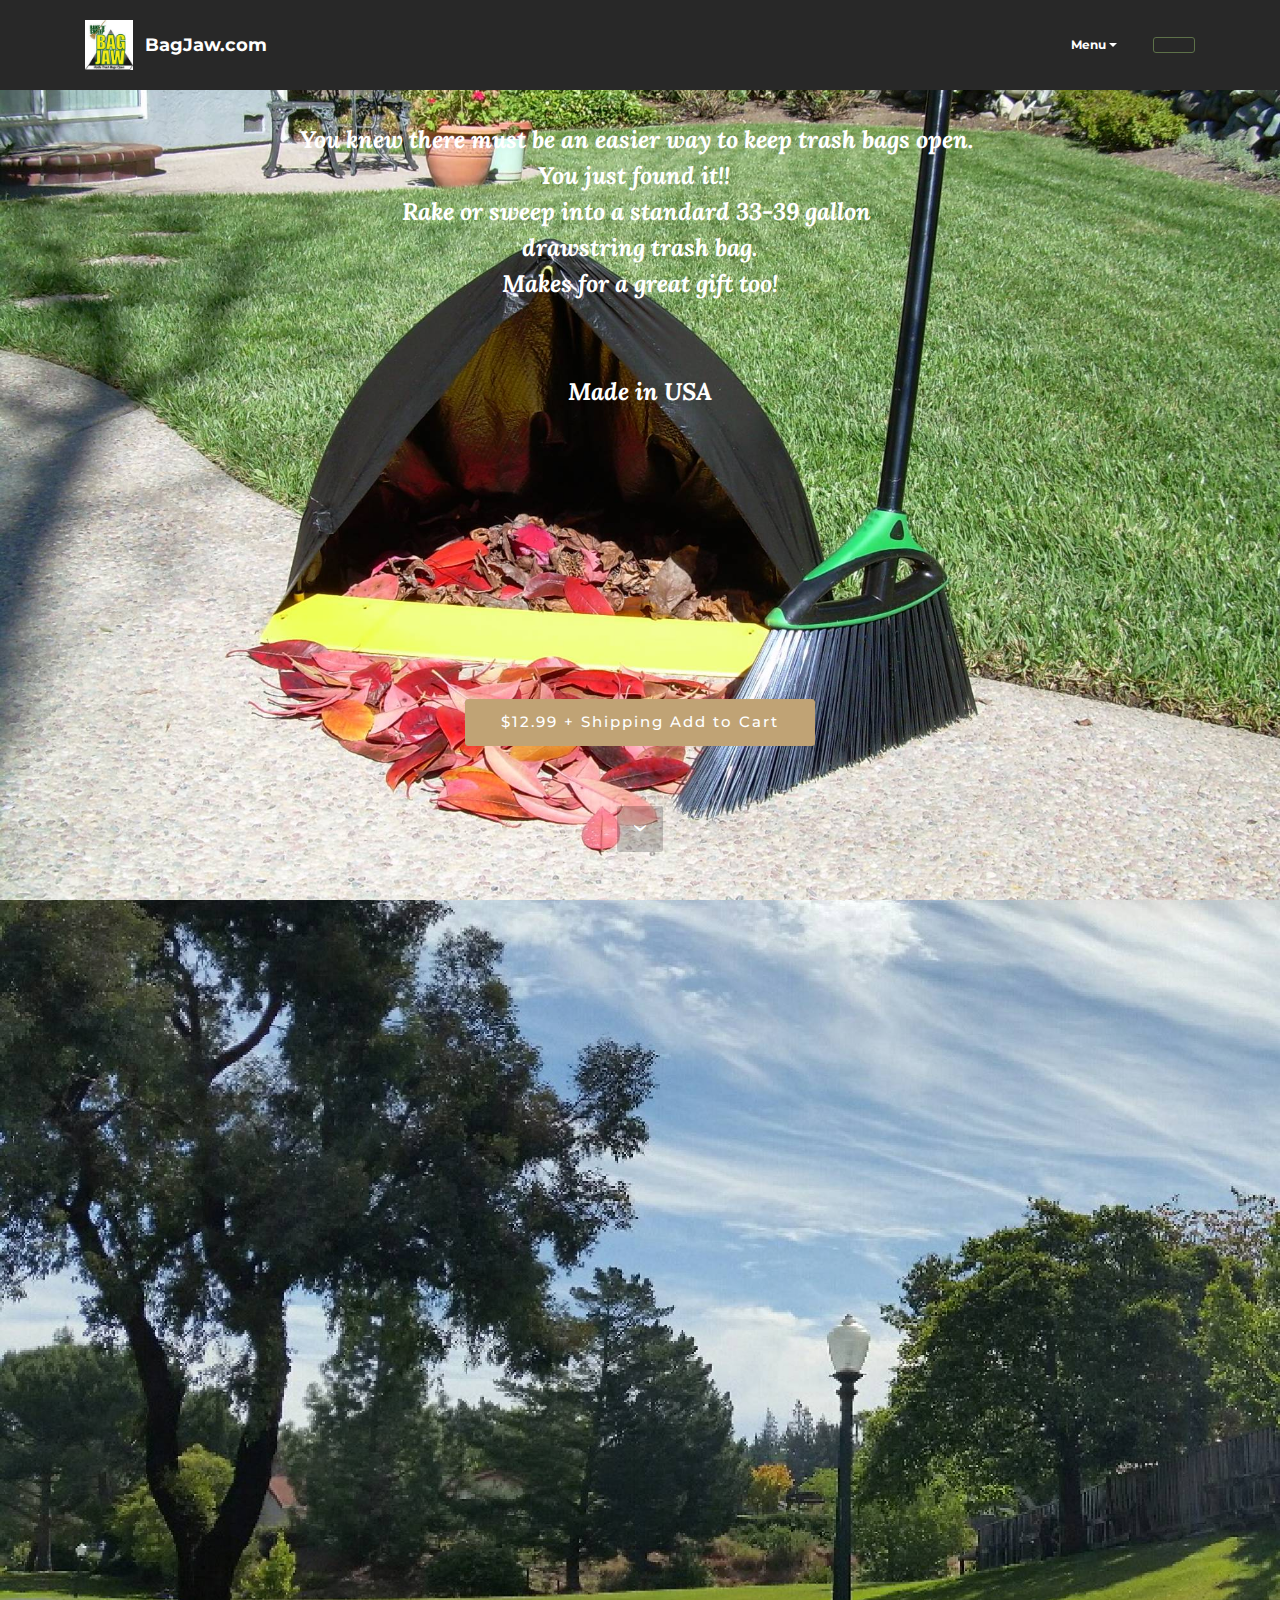
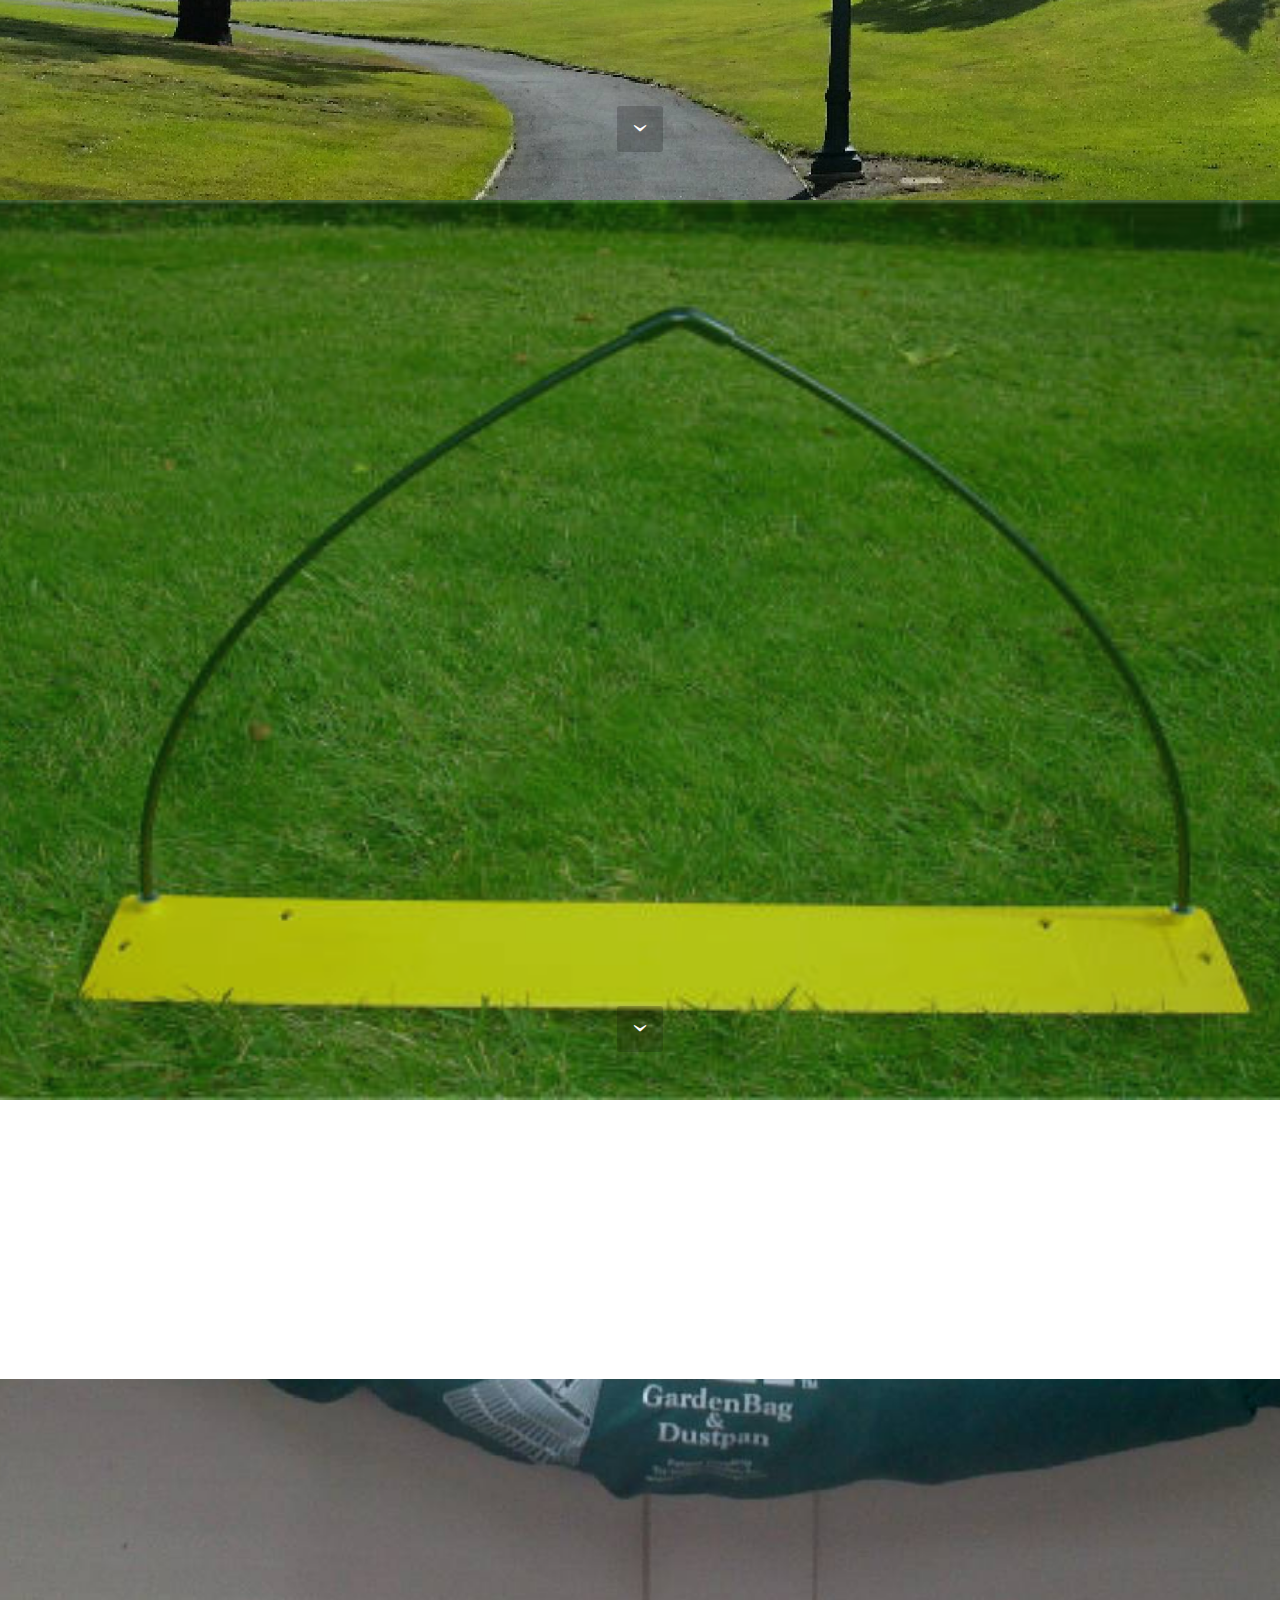
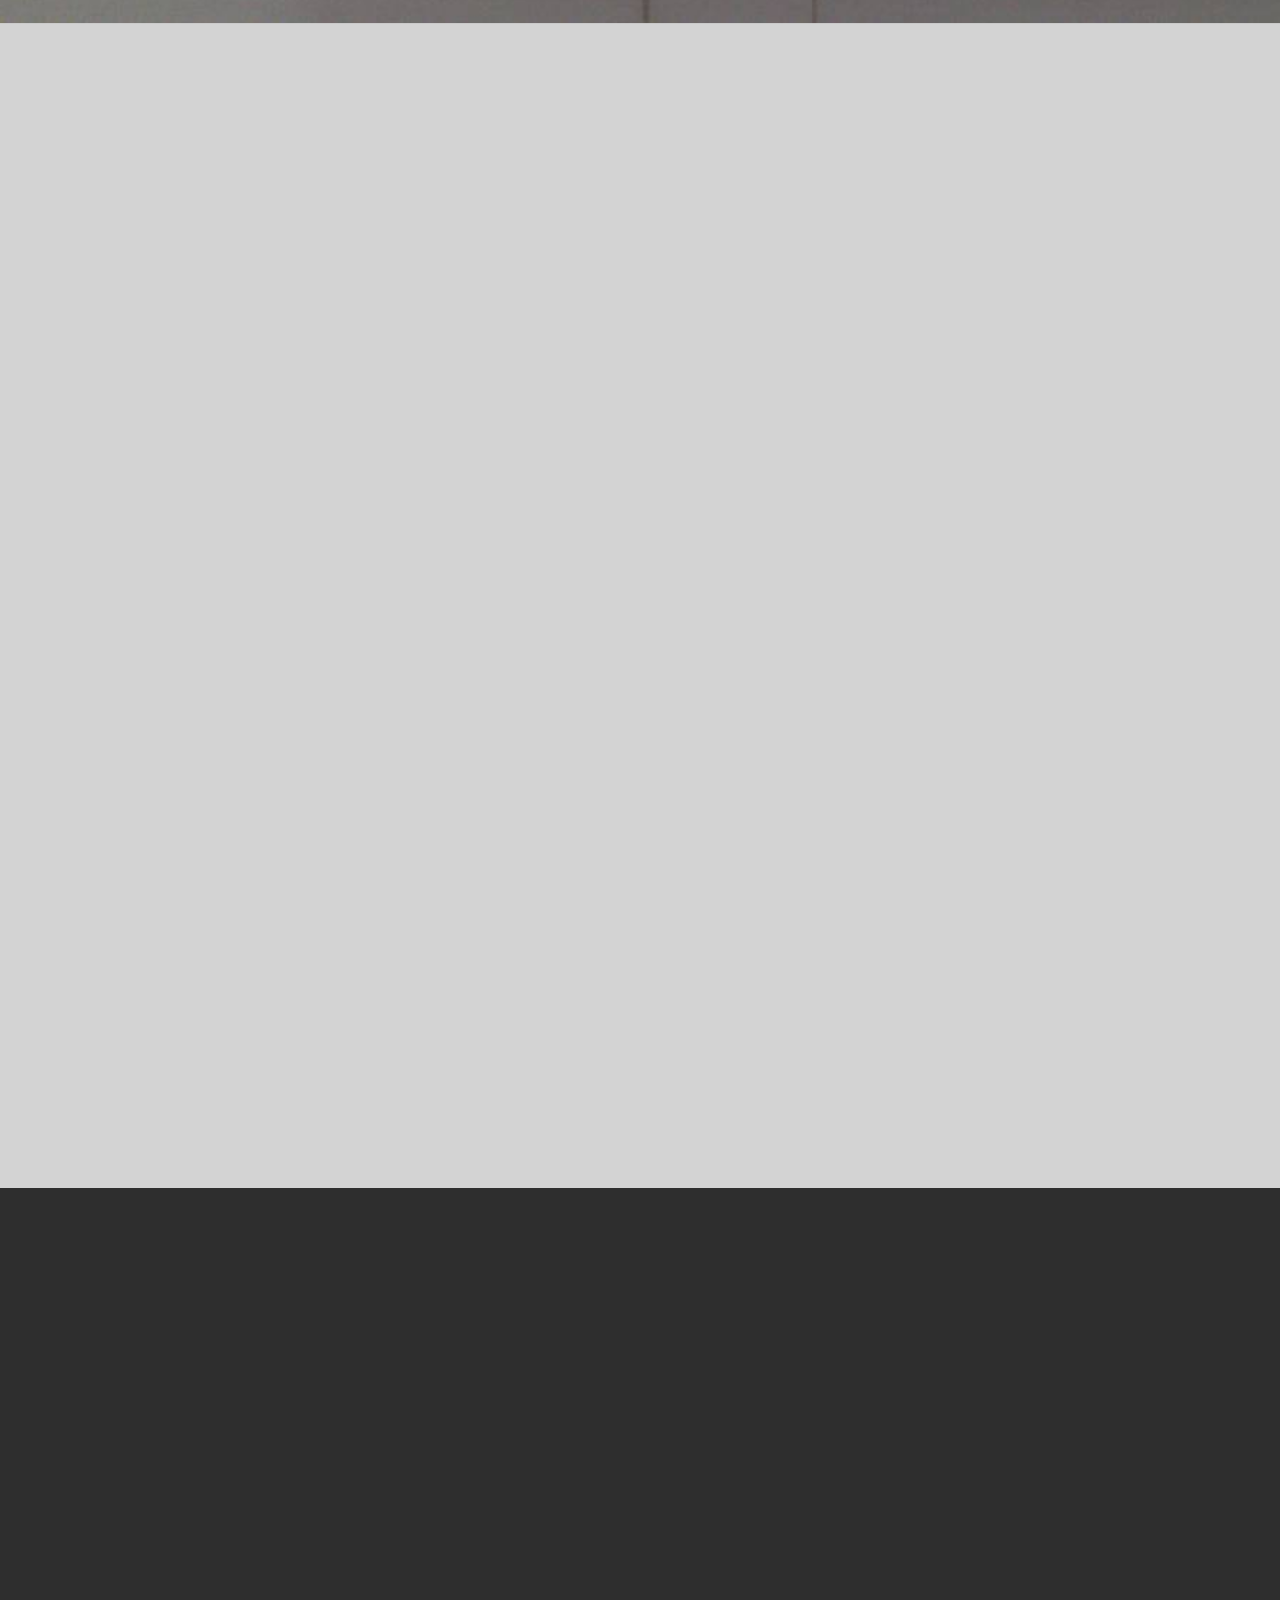
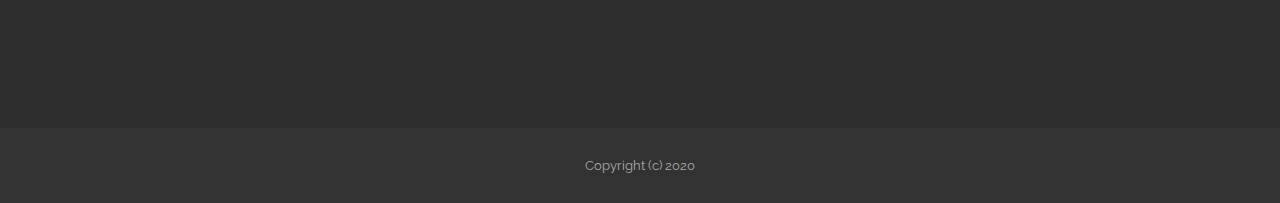
==== commit c2d15f72: "create github pages" ====
--- a/index.html
+++ b/index.html
@@ -182,9 +182,7 @@
                     <span class="btn btn-social twitter" title="Share link on Twitter">
                         <i class="socicon socicon-twitter"></i>
                     </span>
-                    <span class="btn btn-social plusone" title="Share link on Google+">
-                        <i class="socicon socicon-googleplus"></i>
-                    </span>
+                    
                     
                     
                   </div>
@@ -260,7 +258,7 @@
     </div>
 </section>
 
-<section class="mbr-section mbr-section-md-padding mbr-footer footer1" id="contacts1-0" data-rv-view="23" style="background-color: rgb(46, 46, 46); padding-top: 90px; padding-bottom: 90px;">
+<section class="mbr-section mbr-section-md-padding mbr-footer footer1" id="contacts1-0" data-rv-view="25" style="background-color: rgb(46, 46, 46); padding-top: 90px; padding-bottom: 90px;">
     
     <div class="container">
         <div class="row">
@@ -282,7 +280,7 @@
     </div>
 </section>
 
-<footer class="mbr-small-footer mbr-section mbr-section-nopadding" id="footer1-u" data-rv-view="25" style="background-color: rgb(50, 50, 50); padding-top: 1.75rem; padding-bottom: 1.75rem;">
+<footer class="mbr-small-footer mbr-section mbr-section-nopadding" id="footer1-u" data-rv-view="27" style="background-color: rgb(50, 50, 50); padding-top: 1.75rem; padding-bottom: 1.75rem;">
     
     <div class="container text-xs-center">
         <p>Copyright (c) 2020</p>
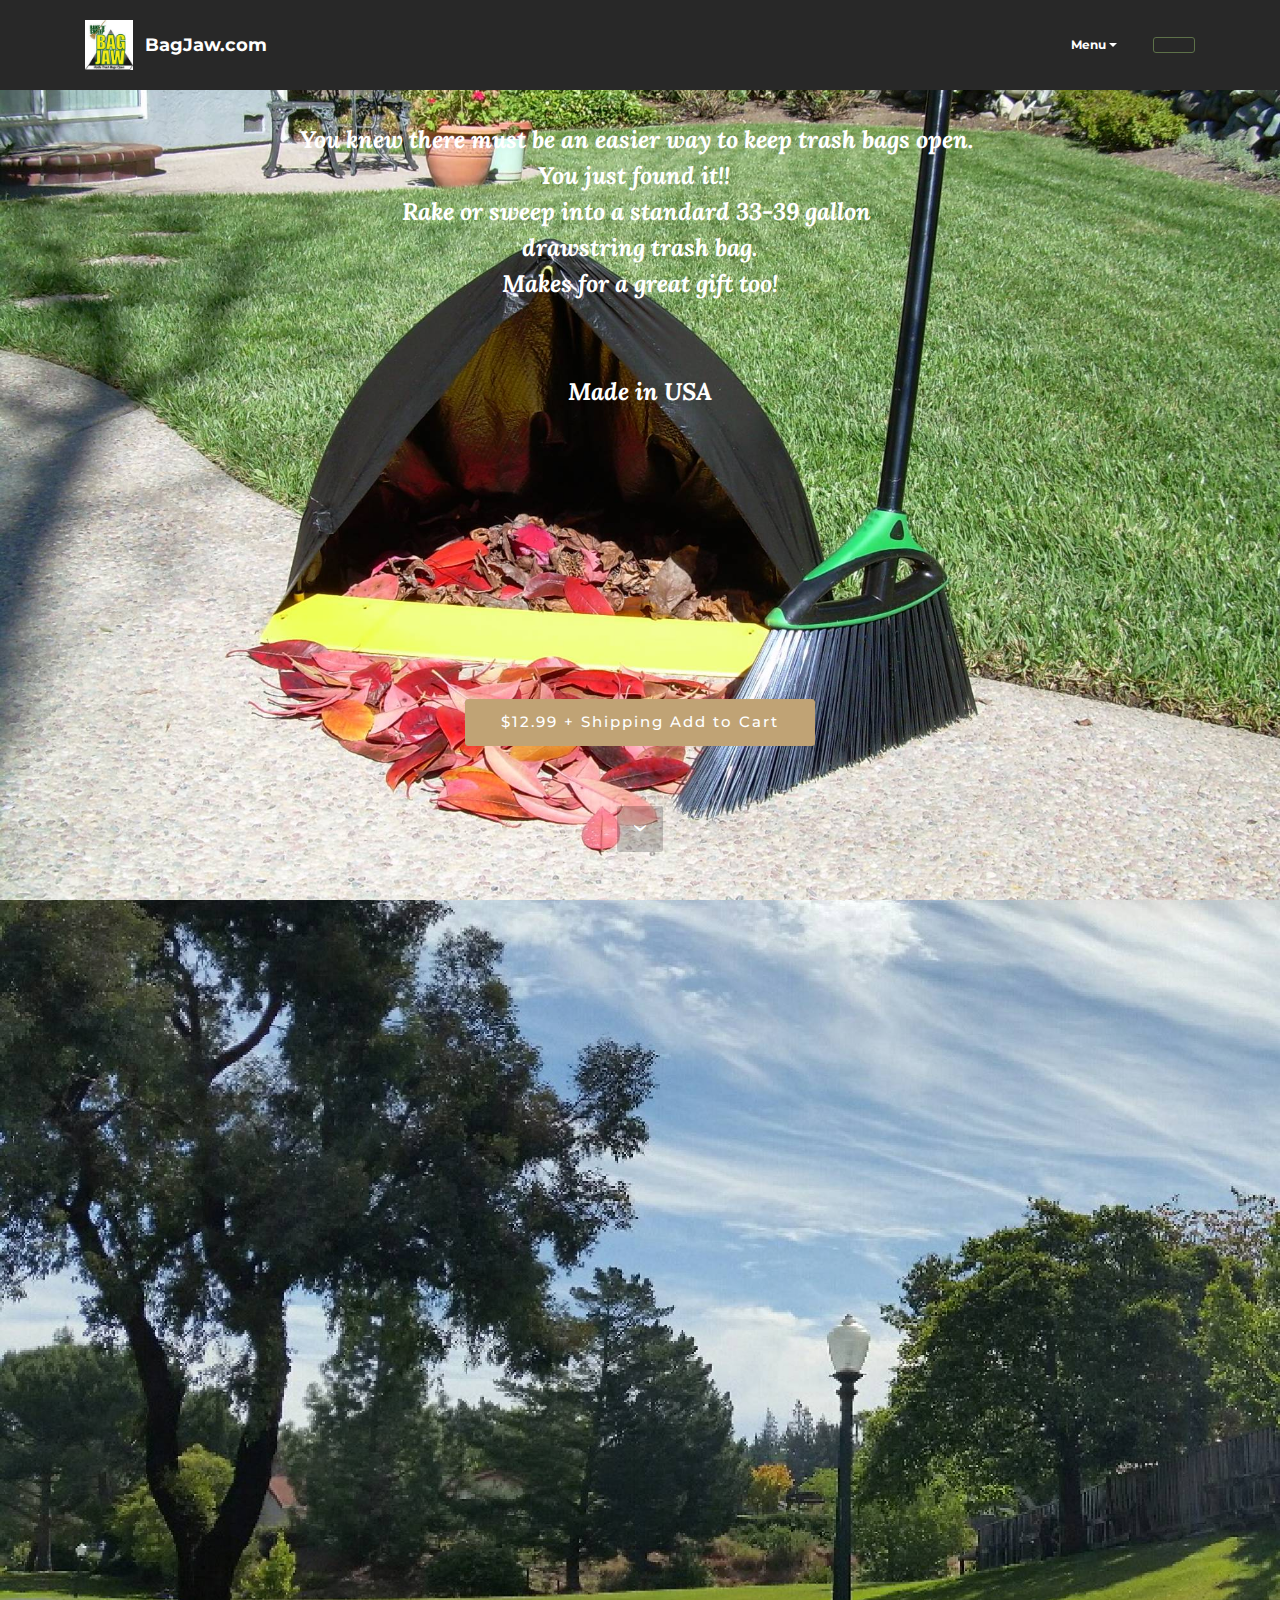
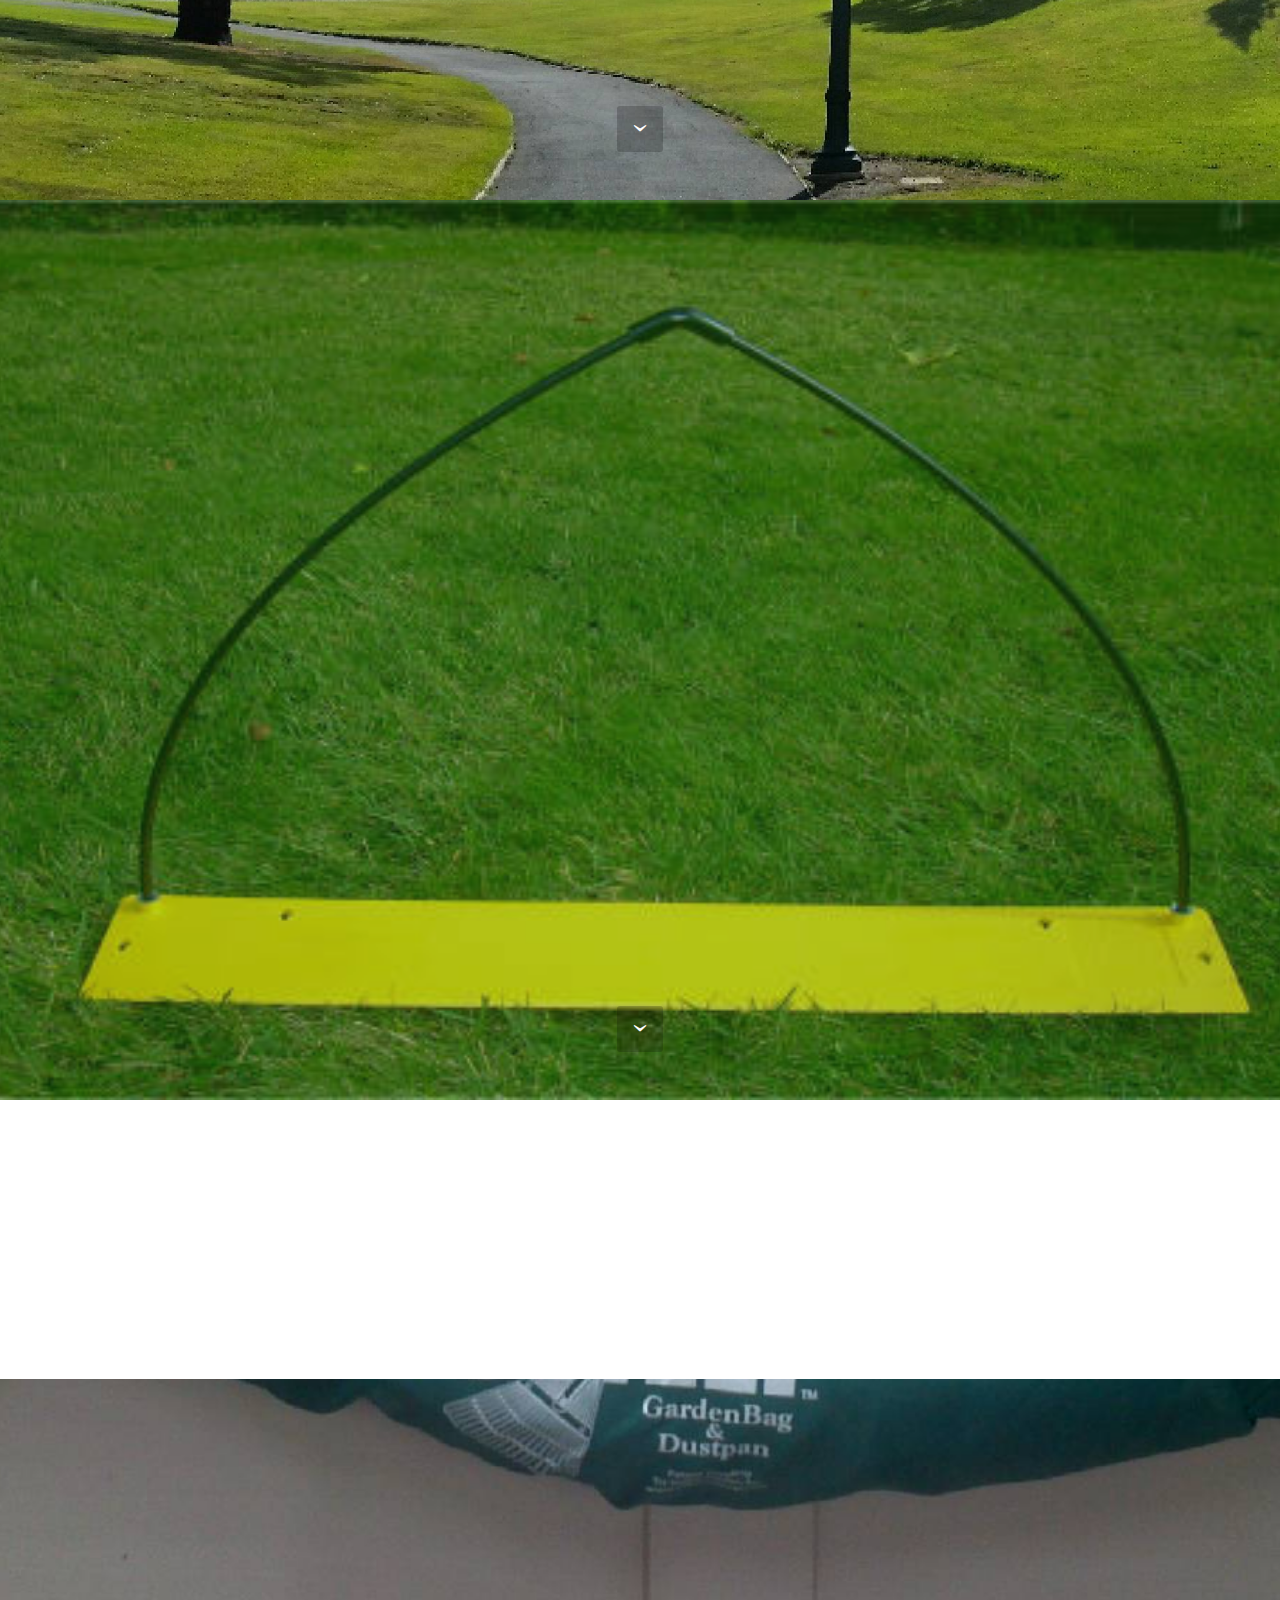
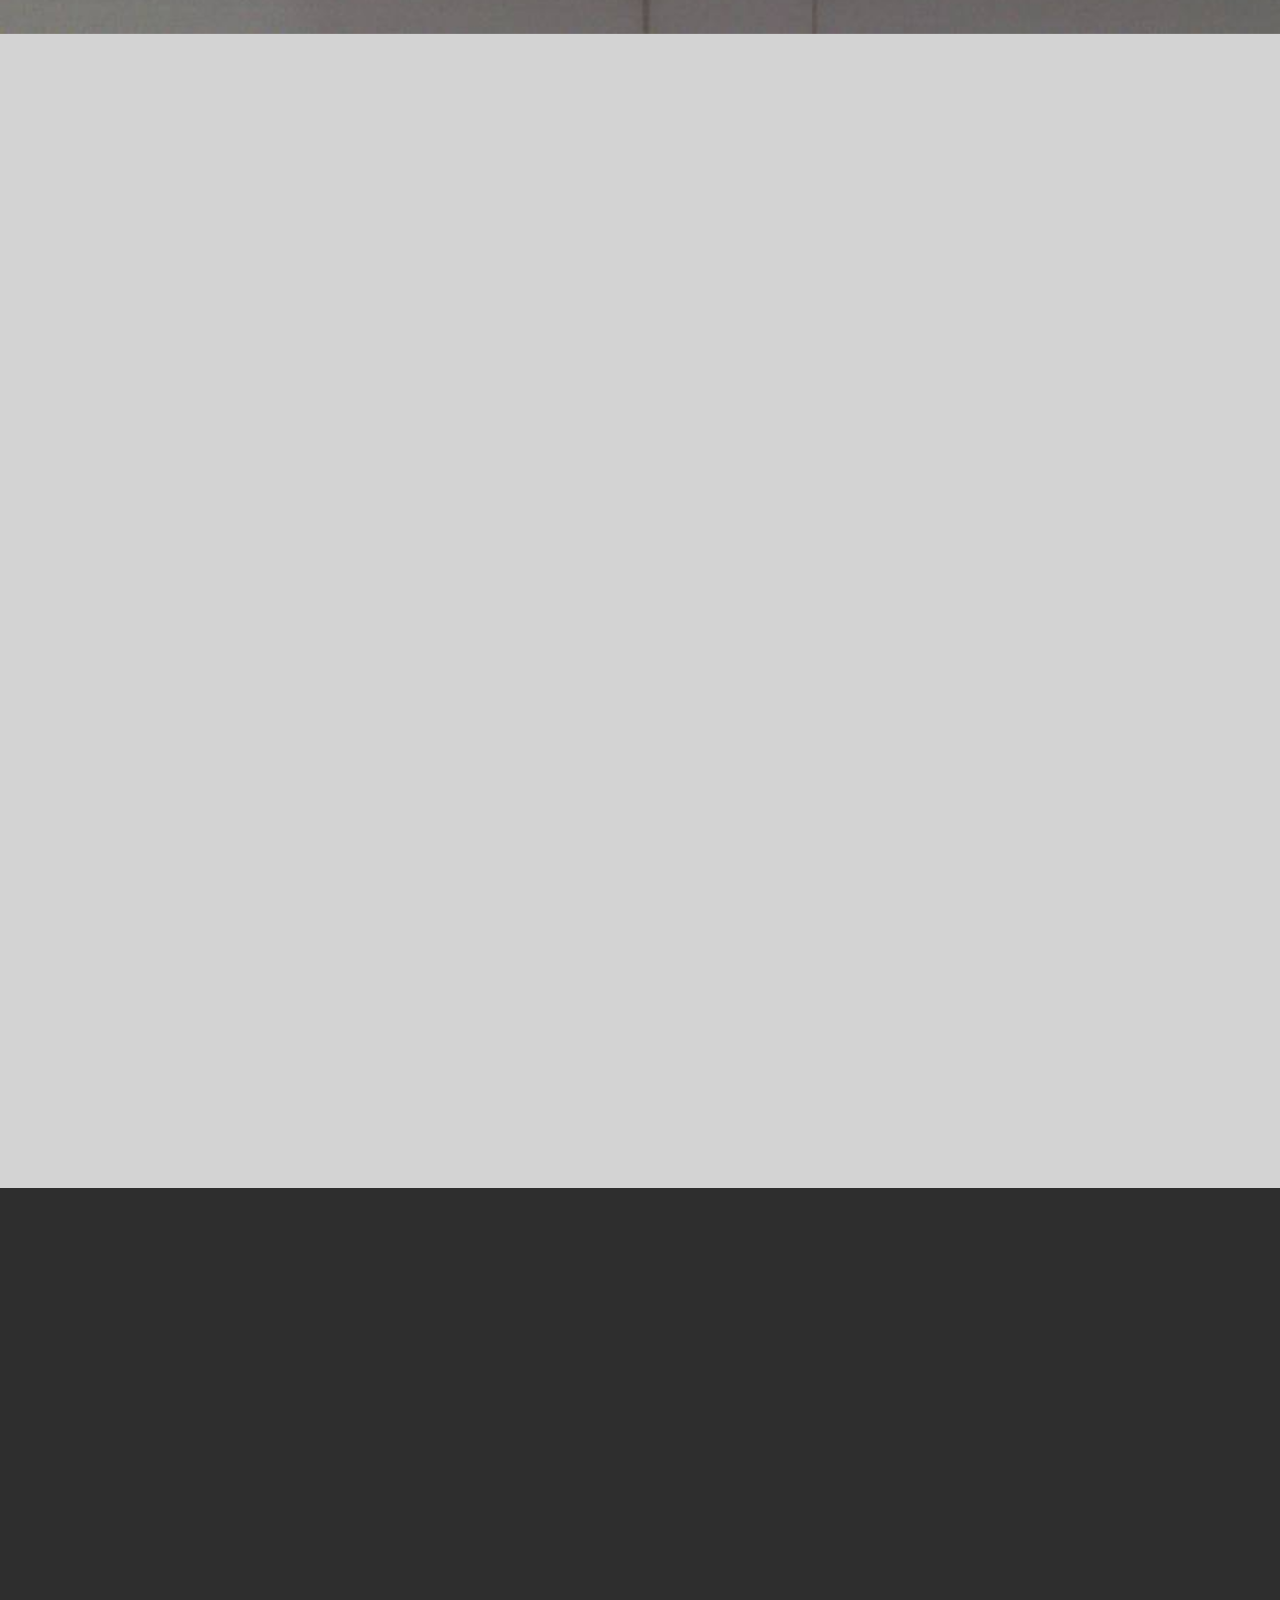
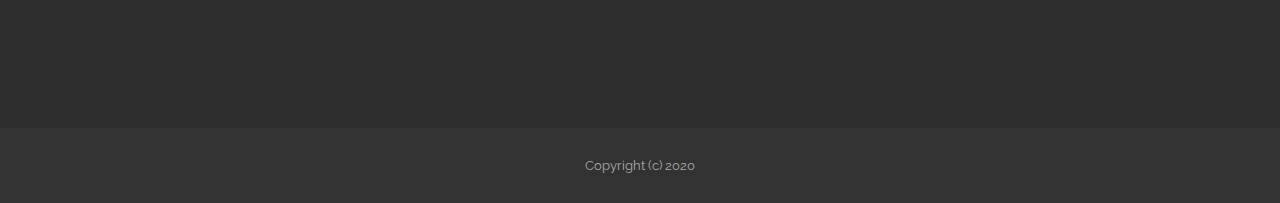
==== commit 5d220b97: "create github pages" ====
--- a/index.html
+++ b/index.html
@@ -245,7 +245,7 @@
 </p><p>We cleaned up weeds in one flower bed and in a matter of minutes, had filled the bag without once stooping over. We also were impressed by the amount of weeds the bag held. We emptied it twice and almost filled our green recycling bin.</p></div>
                         <div class="mbr-author card-footer">
                             
-                            <div class="mbr-author-name">By Joan Morris | jmorris@bayareanewsgroup.com | Bay Area News Group</div>
+                            <div class="mbr-author-name">By Joan Morris&nbsp; | Bay Area News Group</div>
                             
                         </div>
                     </div>
@@ -273,7 +273,7 @@
 Phone: (925) 838-2480<br>email: info@trivalleypac.com<br><br><br><br></p>
             </div>
             <div class="mbr-footer-content col-xs-12 col-md-3">
-                <p></p><p><strong>Links</strong><br><a href="page5.html" class="text-warning">Rake "n" Sweep reusable bag</a></p><br><p><a href="https://www.deseret.com/2010/11/20/20154727/new-device-a-back-saver-when-raking-leaves#the-rake-n-sweep-is-a-40-gallon-reusable-bag-attached-to-a-dustpan-sort-of-a-pup-tent-for-leaves" class="text-warning" target="_blank">In the News</a><a href="https://www.mercurynews.com/2010/08/16/rake-n-sweep/" class="text-warning" target="_blank"><br></a></p><br><p><a href="https://www.mercurynews.com/2010/08/16/rake-n-sweep/" class="text-warning text-primary" target="_blank">Newspaper Product Review</a></p><br><p><a href="https://www.youtube.com/watch?v=Nfq_pxLXFtI" class="text-warning" target="_blank" style="font-size: 0.875rem; background-color: rgb(46, 46, 46);">Fix It Home Improvement Channe</a><a href="https://www.youtube.com/watch?v=Nfq_pxLXFtIxLXFtI" class="text-warning" target="_blank" style="font-size: 0.875rem; background-color: rgb(46, 46, 46);">l</a><br></p><br><p><a href="https://www.youtube.com/watch?v=Nfq_pxLXFtI" class="text-primary"></a><a href="https://www.southcoasttoday.com/article/20101121/LIFE/101119917" class="text-warning" target="_blank">McClatchy Article by Debbie Arrington</a></p><br><p><a href="https://www.mercurynews.com/2010/08/16/rake-n-sweep/" class="text-primary" target="_blank"><br></a><br><br></p><p></p>
+                <p></p><p><strong>Links</strong><br><a href="page5.html" class="text-warning">Rake "n" Sweep reusable bag</a></p><br><p><a href="https://www.deseret.com/2010/11/20/20154727/new-device-a-back-saver-when-raking-leaves#the-rake-n-sweep-is-a-40-gallon-reusable-bag-attached-to-a-dustpan-sort-of-a-pup-tent-for-leaves" class="text-warning" target="_blank">In the News</a><a href="https://www.mercurynews.com/2010/08/16/rake-n-sweep/" class="text-warning" target="_blank"><br></a></p><br><p><a href="https://www.mercurynews.com/2010/08/16/rake-n-sweep/" class="text-warning text-primary" target="_blank">Newspaper Product Review</a></p><br><p><a href="https://www.youtube.com/watch?v=Nfq_pxLXFtI" class="text-warning" target="_blank" style="font-size: 0.875rem; background-color: rgb(46, 46, 46);">Fix It Home Improvement Channe</a><a href="https://www.youtube.com/watch?v=Nfq_pxLXFtIxLXFtI" class="text-warning" target="_blank" style="font-size: 0.875rem; background-color: rgb(46, 46, 46);">l</a><br></p><br><p><a href="https://www.youtube.com/watch?v=Nfq_pxLXFtI" class="text-primary"></a><a href="https://www.southcoasttoday.com/article/20101121/LIFE/101119917" class="text-warning" target="_blank">McClatchy Article by Debbie Arrington</a></p><br><p><a href="https://rakensweep.blogspot.com/" class="text-warning" target="_blank">Blog</a><a href="https://www.mercurynews.com/2010/08/16/rake-n-sweep/" class="text-primary" target="_blank"><br></a><br><br></p><p></p>
             </div>
 
         </div>
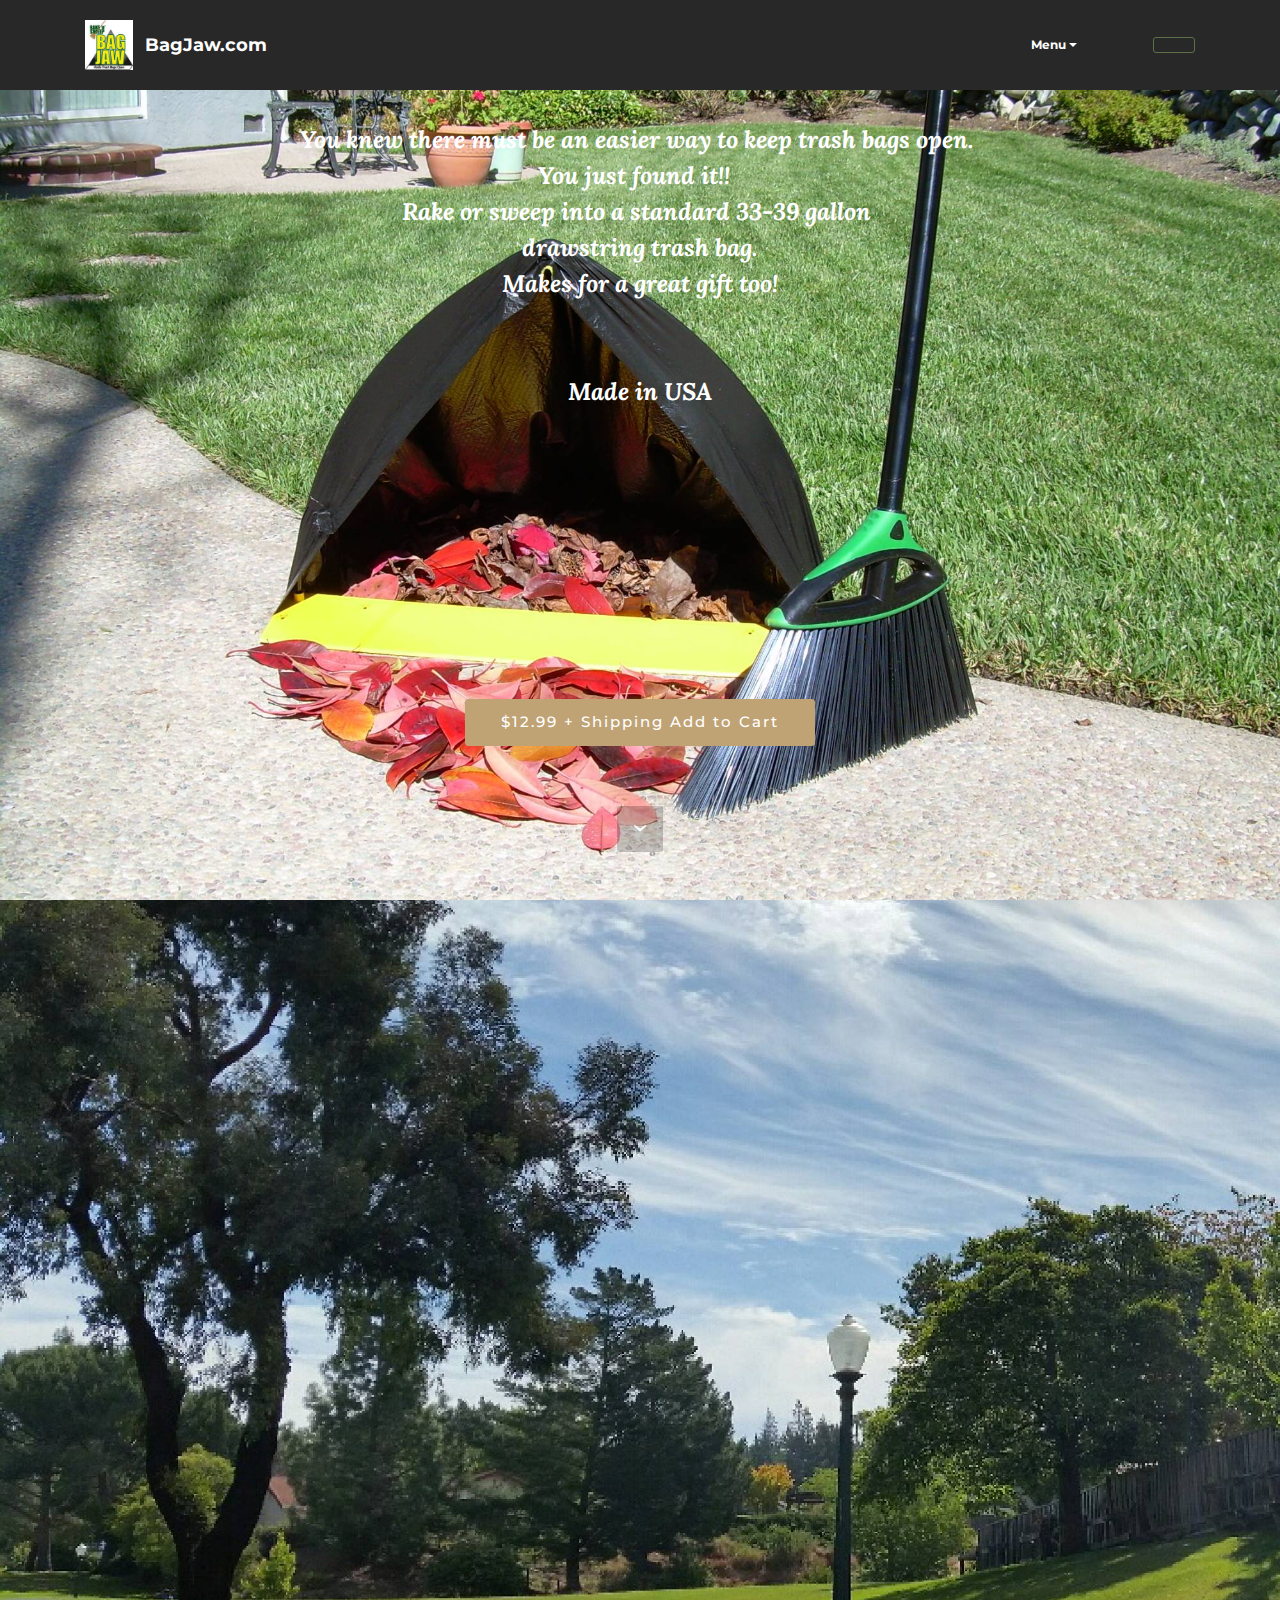
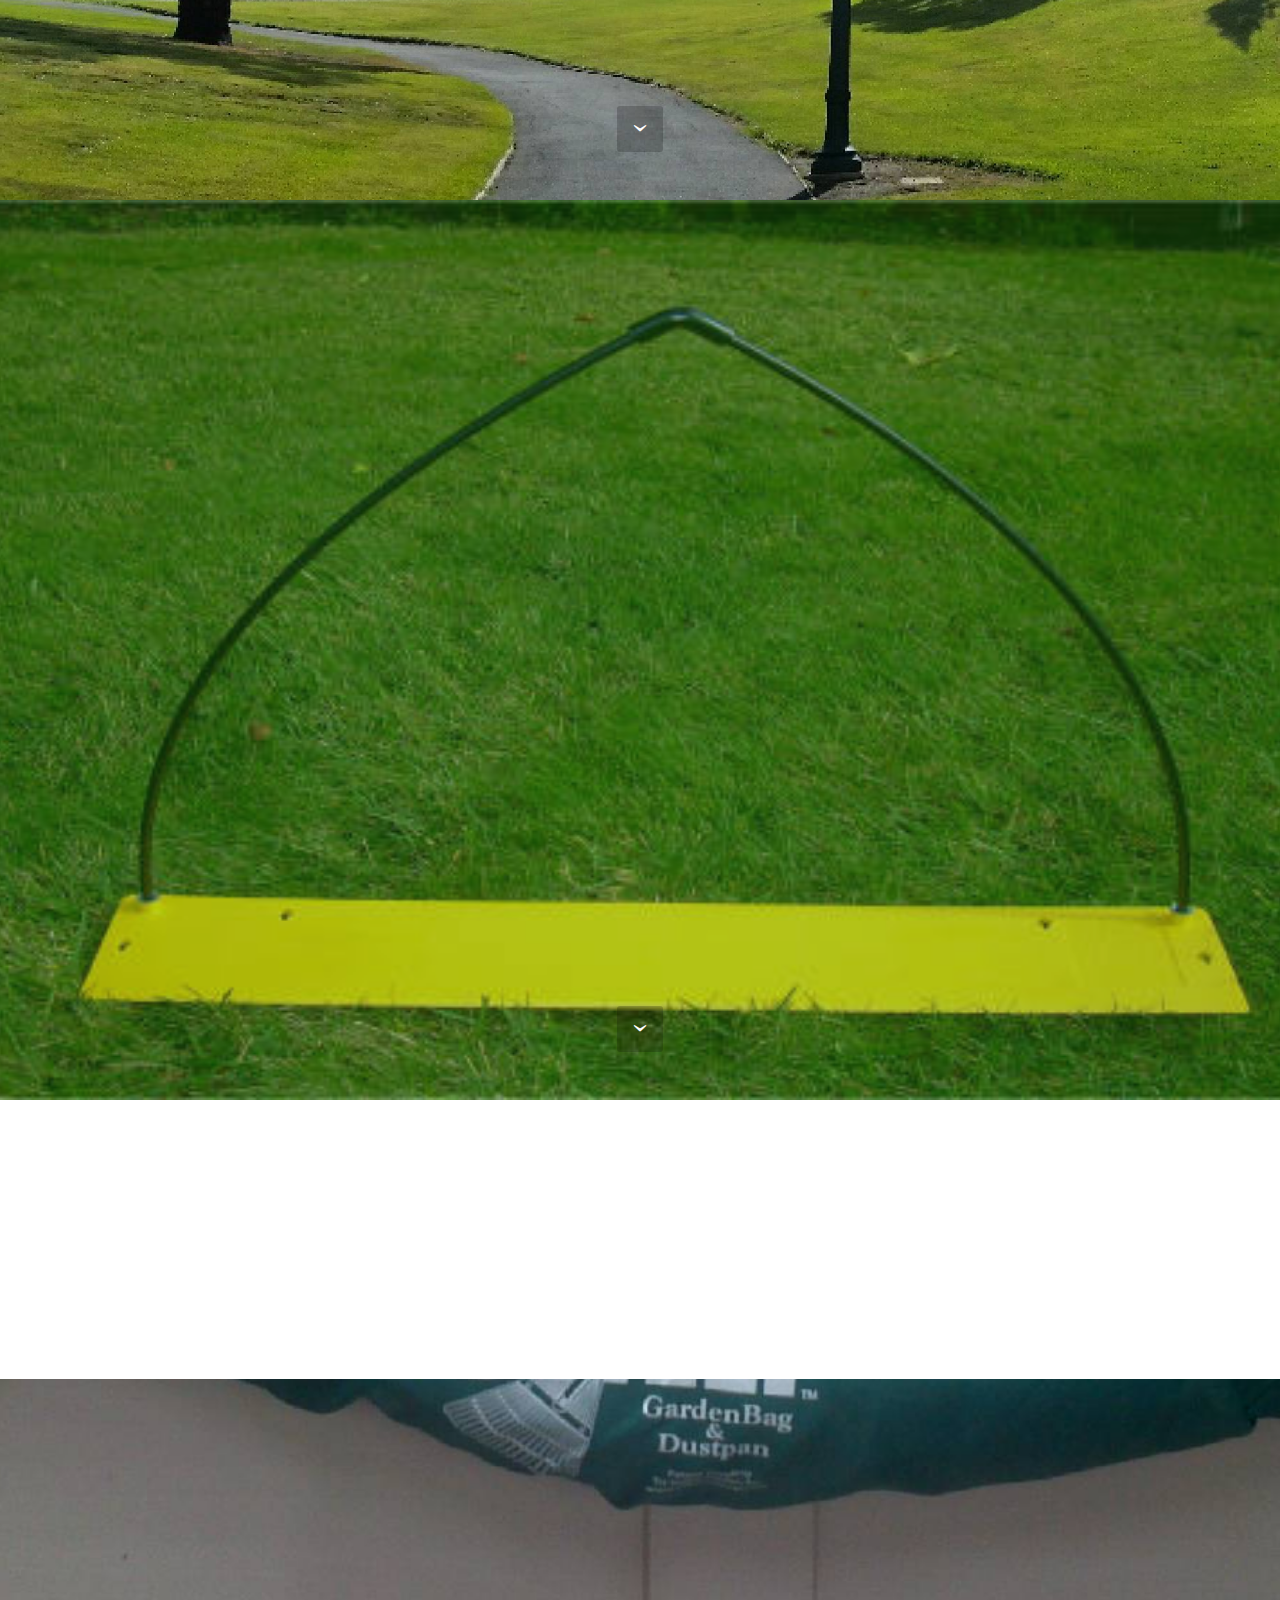
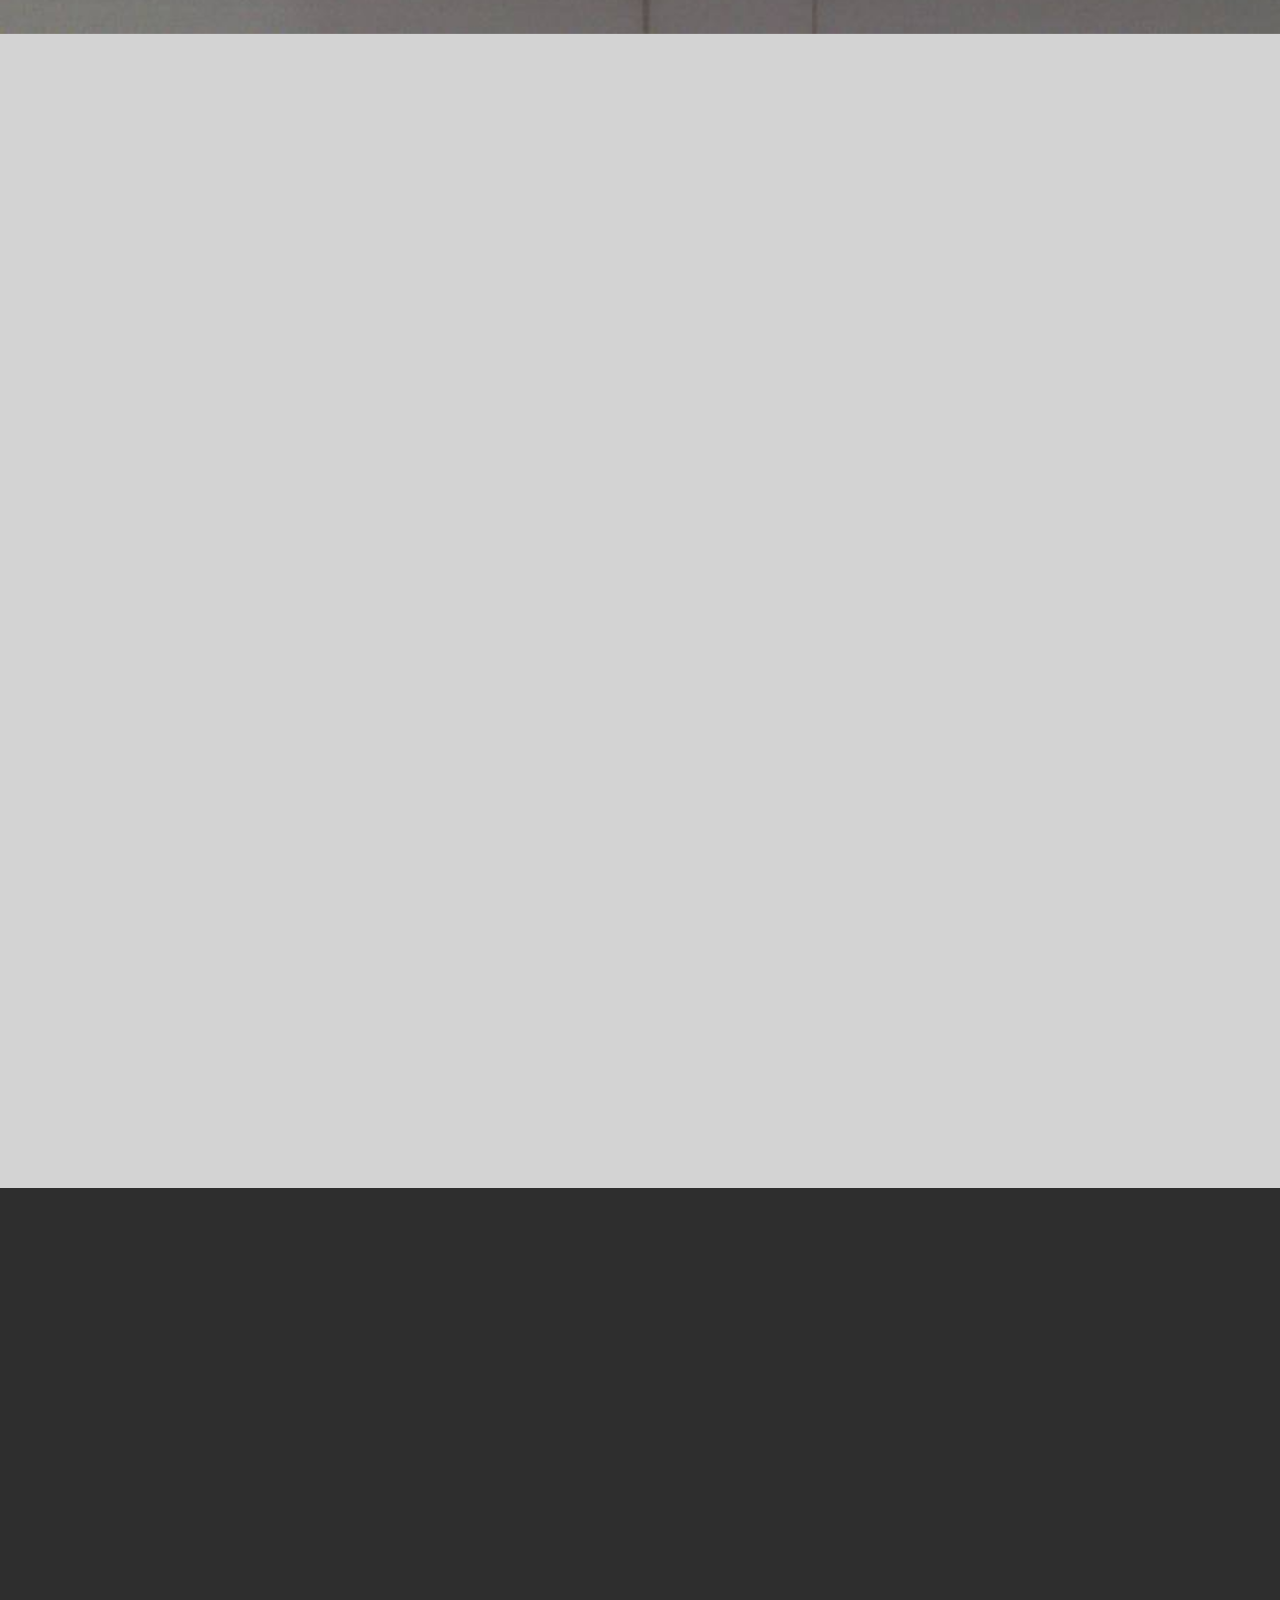
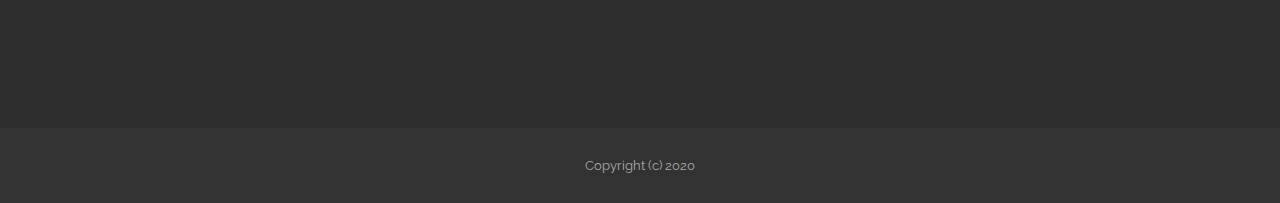
==== commit 533c1a58: "create github pages" ====
--- a/index.html
+++ b/index.html
@@ -51,7 +51,7 @@
                         <div class="hamburger-icon"></div>
                     </button>
 
-                    <ul class="nav-dropdown collapse pull-xs-right nav navbar-nav navbar-toggleable-sm" id="exCollapsingNavbar"><li class="nav-item dropdown"><a class="nav-link link dropdown-toggle" href="#" data-toggle="dropdown-submenu" aria-expanded="false">Menu</a><div class="dropdown-menu"><a class="dropdown-item text-primary" href="index.html" aria-expanded="false">Home Page</a><a class="dropdown-item text-primary" href="page4.html">How to Assemble BagJaw</a><a class="dropdown-item text-primary" href="page5.html" aria-expanded="false">Rake "n" Sweep Reusable Bag</a><a class="dropdown-item text-primary" href="page2.html" aria-expanded="false">Contact Us</a><a class="dropdown-item text-primary" href="page3.html" aria-expanded="false">Shipping</a></div></li><li class="nav-item nav-btn"><a class="nav-link btn btn-success-outline btn-success" href="index.html"></a></li></ul>
+                    <ul class="nav-dropdown collapse pull-xs-right nav navbar-nav navbar-toggleable-sm" id="exCollapsingNavbar"><li class="nav-item dropdown open"><a class="nav-link link dropdown-toggle" href="#" data-toggle="dropdown-submenu" aria-expanded="true">Menu</a><div class="dropdown-menu"><a class="dropdown-item text-primary" href="index.html" aria-expanded="false">Home Page</a><a class="dropdown-item text-primary" href="page4.html">How to Assemble BagJaw</a><a class="dropdown-item text-primary" href="page5.html" aria-expanded="false">Rake "n" Sweep Reusable Bag</a><a class="dropdown-item text-primary" href="page2.html" aria-expanded="false">Contact Us</a><a class="dropdown-item text-primary" href="page3.html" aria-expanded="false">Shipping<br><br>About Us</a></div></li><li class="nav-item"><a class="nav-link link" href="#" aria-expanded="true"></a></li><li class="nav-item nav-btn"><a class="nav-link btn btn-success-outline btn-success" href="index.html"></a></li></ul>
                     <button hidden="" class="navbar-toggler navbar-close" type="button" data-toggle="collapse" data-target="#exCollapsingNavbar">
                         <div class="close-icon"></div>
                     </button>
@@ -64,7 +64,7 @@
 
 </section>
 
-<section class="mbr-section mbr-section-hero mbr-section-full mbr-section-with-arrow mbr-after-navbar" id="header1-i" data-rv-view="2" style="background-image: url(assets/images/dscn0811-2000x1500.jpg);">
+<section class="mbr-section mbr-section-hero mbr-section-full mbr-section-with-arrow mbr-after-navbar" id="header1-i" data-rv-view="6" style="background-image: url(assets/images/dscn0811-2000x1500.jpg);">
 
     
 
@@ -86,7 +86,7 @@
 
 </section>
 
-<section class="mbr-section mbr-section-hero mbr-section-full header2" id="header6-0" data-rv-view="5" style="background-image: url(assets/images/dphoa-greenbelt-and-sky-2000x1438-35.jpg);">
+<section class="mbr-section mbr-section-hero mbr-section-full header2" id="header6-0" data-rv-view="9" style="background-image: url(assets/images/dphoa-greenbelt-and-sky-2000x1438-35.jpg);">
 
     
 
@@ -126,7 +126,7 @@
 
 </section>
 
-<section class="mbr-section mbr-section-hero mbr-section-full header2" id="header6-8" data-rv-view="8" style="background-image: url(assets/images/bjframe6-529x320.jpg);">
+<section class="mbr-section mbr-section-hero mbr-section-full header2" id="header6-8" data-rv-view="12" style="background-image: url(assets/images/bjframe6-529x320.jpg);">
 
     <div class="mbr-overlay" style="opacity: 0.3; background-color: rgb(36, 145, 15);">
     </div>
@@ -167,7 +167,7 @@
 
 </section>
 
-<section class="mbr-section mbr-section-md-padding" id="social-buttons1-9" data-rv-view="11" style="background-color: rgb(255, 255, 255); padding-top: 90px; padding-bottom: 90px;">
+<section class="mbr-section mbr-section-md-padding" id="social-buttons1-9" data-rv-view="15" style="background-color: rgb(255, 255, 255); padding-top: 90px; padding-bottom: 90px;">
     
     <div class="container">
         <div class="row">
@@ -193,7 +193,7 @@
     </div>
 </section>
 
-<section class="mbr-section mbr-parallax-background" id="testimonials4-0" data-rv-view="13" style="background-image: url(assets/images/rs-hanging-up-2000x1125-7.jpg); padding-top: 120px; padding-bottom: 120px;">
+<section class="mbr-section mbr-parallax-background" id="testimonials4-0" data-rv-view="17" style="background-image: url(assets/images/rs-hanging-up-2000x1125-7.jpg); padding-top: 120px; padding-bottom: 120px;">
 
     <div class="mbr-overlay" style="opacity: 0.2; background-color: rgb(34, 34, 34);">
     </div>
@@ -258,7 +258,7 @@
     </div>
 </section>
 
-<section class="mbr-section mbr-section-md-padding mbr-footer footer1" id="contacts1-0" data-rv-view="25" style="background-color: rgb(46, 46, 46); padding-top: 90px; padding-bottom: 90px;">
+<section class="mbr-section mbr-section-md-padding mbr-footer footer1" id="contacts1-0" data-rv-view="2" style="background-color: rgb(46, 46, 46); padding-top: 90px; padding-bottom: 90px;">
     
     <div class="container">
         <div class="row">
@@ -280,7 +280,7 @@
     </div>
 </section>
 
-<footer class="mbr-small-footer mbr-section mbr-section-nopadding" id="footer1-u" data-rv-view="27" style="background-color: rgb(50, 50, 50); padding-top: 1.75rem; padding-bottom: 1.75rem;">
+<footer class="mbr-small-footer mbr-section mbr-section-nopadding" id="footer1-u" data-rv-view="4" style="background-color: rgb(50, 50, 50); padding-top: 1.75rem; padding-bottom: 1.75rem;">
     
     <div class="container text-xs-center">
         <p>Copyright (c) 2020</p>
--- a/assets/mobirise/css/mbr-additional.css
+++ b/assets/mobirise/css/mbr-additional.css
@@ -592,3 +592,74 @@
 #ext_menu-2a A {
   font-size: 18px;
 }
+#msg-box8-2e .mbr-section-title,
+#msg-box8-2e p {
+  color: #fff;
+}
+#ext_menu-2b .hide-buttons .nav-btn {
+  display: none !important;
+}
+#ext_menu-2b .navbar-caption {
+  color: #ffffff;
+}
+#ext_menu-2b A {
+  font-size: 18px;
+}
+#ext_menu-2b .navbar-toggler {
+  color: #ffffff;
+}
+#ext_menu-2b .close-icon::before,
+#ext_menu-2b .close-icon::after {
+  background-color: #ffffff;
+}
+#ext_menu-2b .link,
+#ext_menu-2b .dropdown-item {
+  color: #ffffff;
+}
+#ext_menu-2b .link {
+  font-size: 0.75rem;
+}
+#ext_menu-2b .dropdown-item,
+#ext_menu-2b .nav-dropdown-sm .link {
+  font-size: 0.812rem;
+}
+#ext_menu-2b .link:hover,
+#ext_menu-2b .dropdown-item:hover,
+#ext_menu-2b .link:focus,
+#ext_menu-2b .dropdown-item:focus {
+  color: #c0a375;
+}
+#ext_menu-2b .link[aria-expanded="true"],
+#ext_menu-2b .dropdown-menu {
+  background: #0e0e0e;
+}
+#ext_menu-2b .nav-dropdown-sm .link:focus,
+#ext_menu-2b .nav-dropdown-sm .link:hover,
+#ext_menu-2b .nav-dropdown-sm .dropdown-item:focus,
+#ext_menu-2b .nav-dropdown-sm .dropdown-item:hover {
+  background: #202020!important;
+}
+#ext_menu-2b .navbar,
+#ext_menu-2b .nav-dropdown-sm,
+#ext_menu-2b .nav-dropdown-sm .link[aria-expanded="true"],
+#ext_menu-2b .nav-dropdown-sm .dropdown-menu {
+  background: #282828;
+}
+#ext_menu-2b .bg-color.transparent .link {
+  color: #ffffff;
+  transition: none;
+}
+#ext_menu-2b .bg-color.transparent.opened .link {
+  transition: color 0.2s ease-in-out;
+}
+#ext_menu-2b .bg-color.transparent.opened .link:hover,
+#ext_menu-2b .bg-color.transparent.opened .link:focus {
+  color: #c0a375;
+}
+#ext_menu-2b .link[aria-expanded="true"],
+#ext_menu-2b .dropdown-item[aria-expanded="true"] {
+  color: #c0a375!important;
+}
+#contacts1-2c P {
+  color: #f3c649;
+}
--- a/assets/mobirise/css/mbr-additional.css
+++ b/assets/mobirise/css/mbr-additional.css
@@ -592,3 +592,74 @@
 #ext_menu-2a A {
   font-size: 18px;
 }
+#msg-box8-2e .mbr-section-title,
+#msg-box8-2e p {
+  color: #fff;
+}
+#ext_menu-2b .hide-buttons .nav-btn {
+  display: none !important;
+}
+#ext_menu-2b .navbar-caption {
+  color: #ffffff;
+}
+#ext_menu-2b A {
+  font-size: 18px;
+}
+#ext_menu-2b .navbar-toggler {
+  color: #ffffff;
+}
+#ext_menu-2b .close-icon::before,
+#ext_menu-2b .close-icon::after {
+  background-color: #ffffff;
+}
+#ext_menu-2b .link,
+#ext_menu-2b .dropdown-item {
+  color: #ffffff;
+}
+#ext_menu-2b .link {
+  font-size: 0.75rem;
+}
+#ext_menu-2b .dropdown-item,
+#ext_menu-2b .nav-dropdown-sm .link {
+  font-size: 0.812rem;
+}
+#ext_menu-2b .link:hover,
+#ext_menu-2b .dropdown-item:hover,
+#ext_menu-2b .link:focus,
+#ext_menu-2b .dropdown-item:focus {
+  color: #c0a375;
+}
+#ext_menu-2b .link[aria-expanded="true"],
+#ext_menu-2b .dropdown-menu {
+  background: #0e0e0e;
+}
+#ext_menu-2b .nav-dropdown-sm .link:focus,
+#ext_menu-2b .nav-dropdown-sm .link:hover,
+#ext_menu-2b .nav-dropdown-sm .dropdown-item:focus,
+#ext_menu-2b .nav-dropdown-sm .dropdown-item:hover {
+  background: #202020!important;
+}
+#ext_menu-2b .navbar,
+#ext_menu-2b .nav-dropdown-sm,
+#ext_menu-2b .nav-dropdown-sm .link[aria-expanded="true"],
+#ext_menu-2b .nav-dropdown-sm .dropdown-menu {
+  background: #282828;
+}
+#ext_menu-2b .bg-color.transparent .link {
+  color: #ffffff;
+  transition: none;
+}
+#ext_menu-2b .bg-color.transparent.opened .link {
+  transition: color 0.2s ease-in-out;
+}
+#ext_menu-2b .bg-color.transparent.opened .link:hover,
+#ext_menu-2b .bg-color.transparent.opened .link:focus {
+  color: #c0a375;
+}
+#ext_menu-2b .link[aria-expanded="true"],
+#ext_menu-2b .dropdown-item[aria-expanded="true"] {
+  color: #c0a375!important;
+}
+#contacts1-2c P {
+  color: #f3c649;
+}
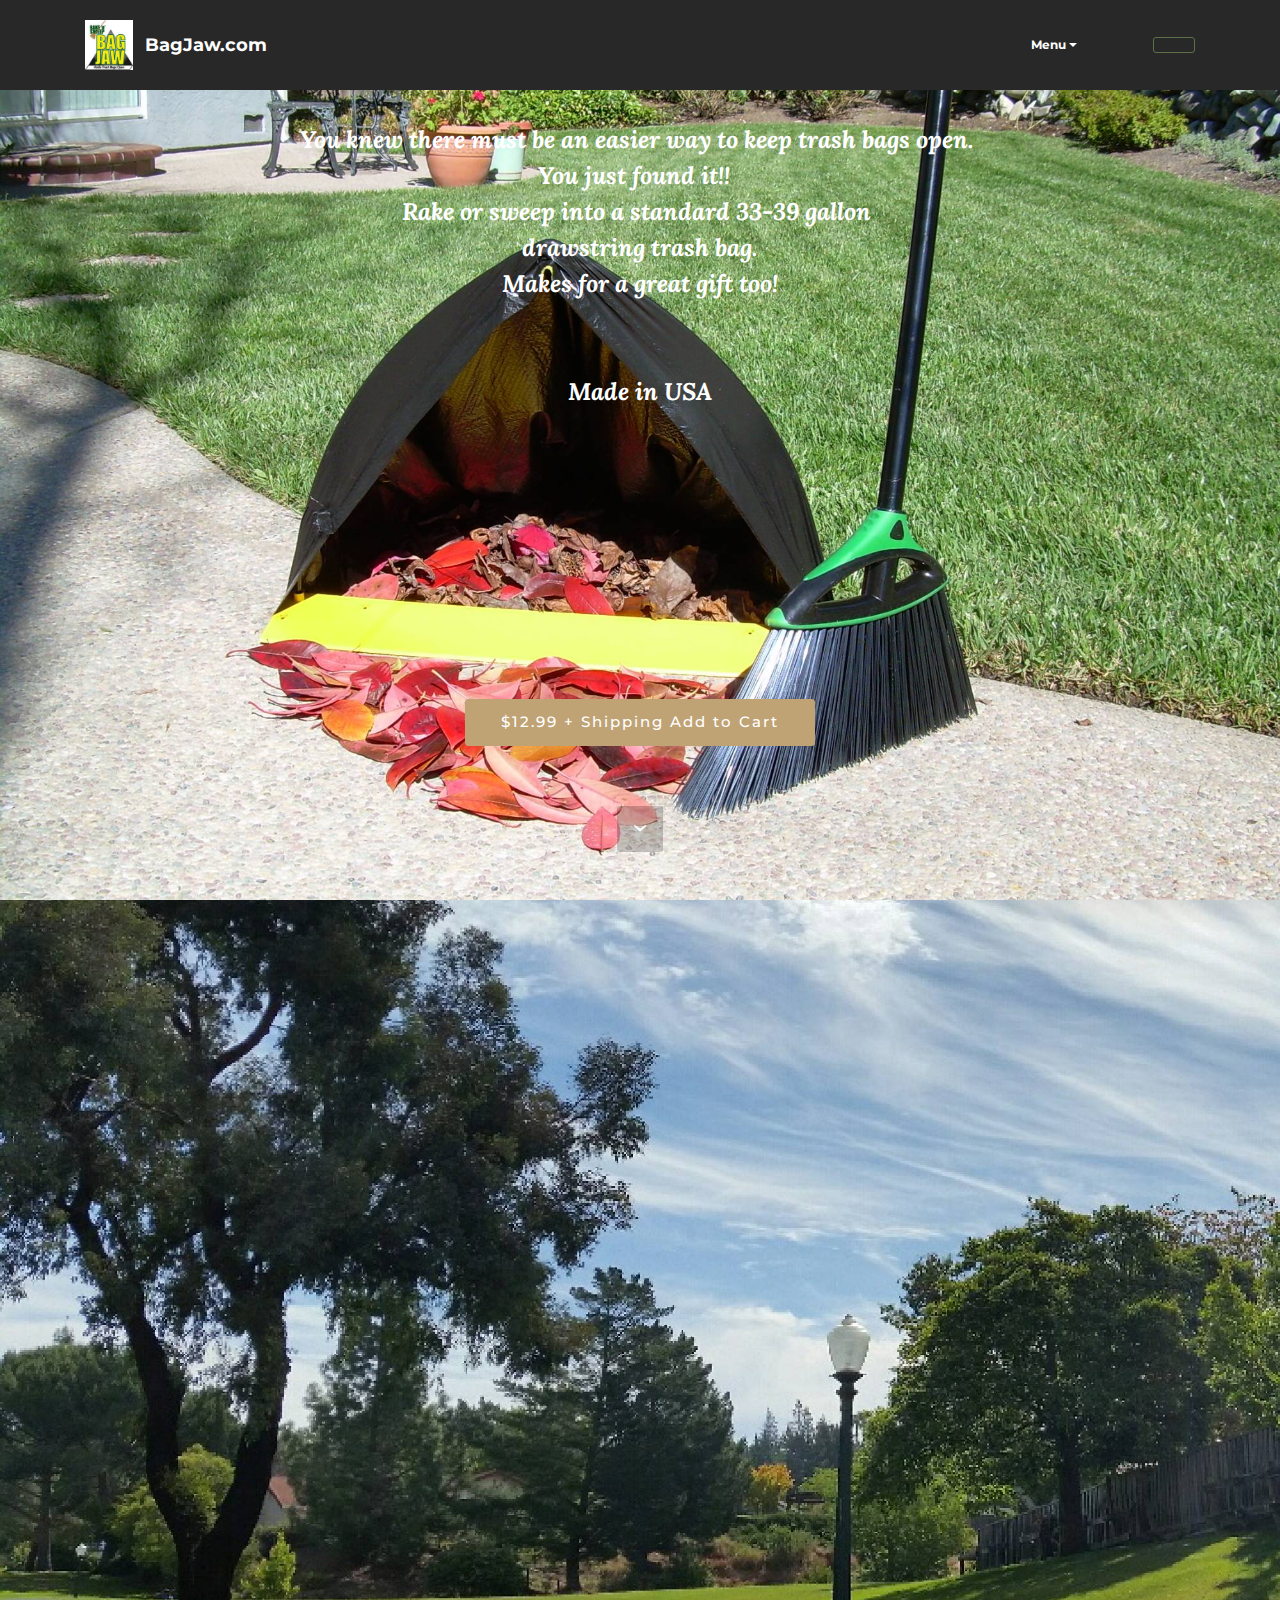
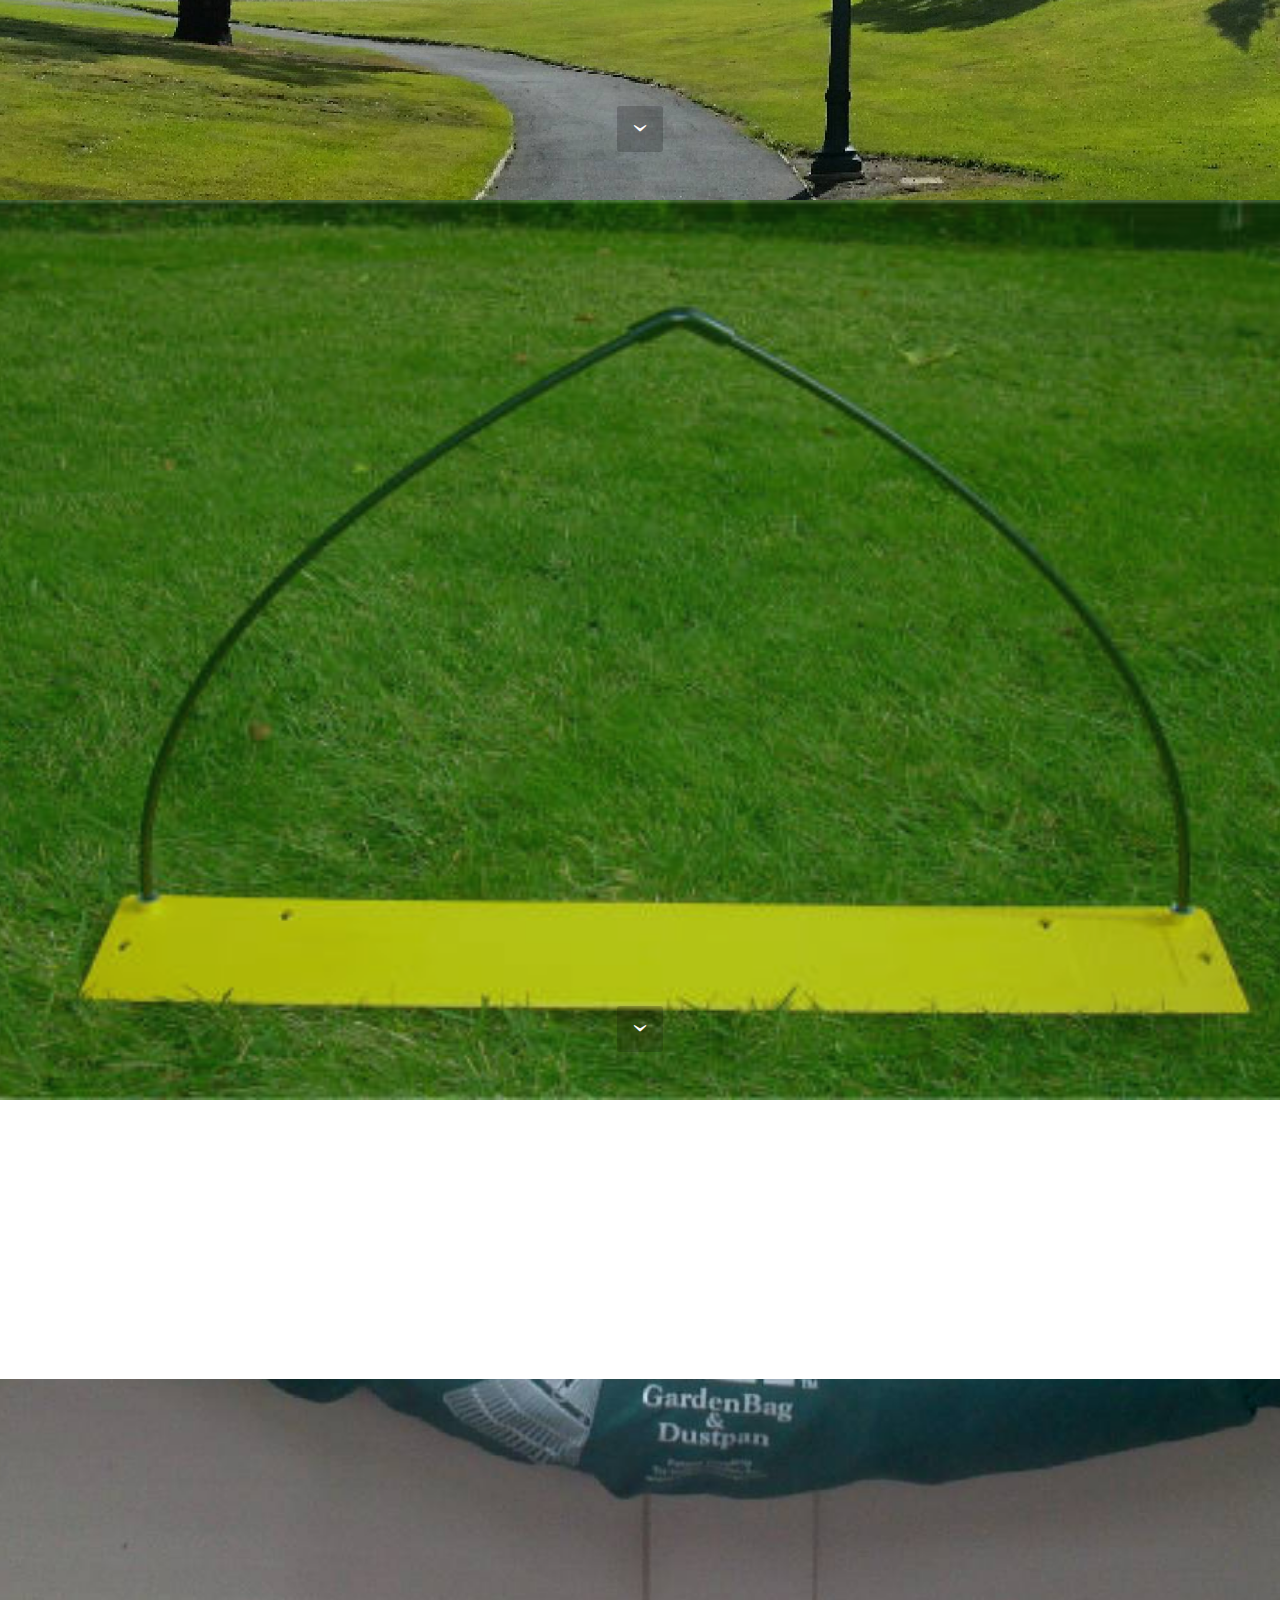
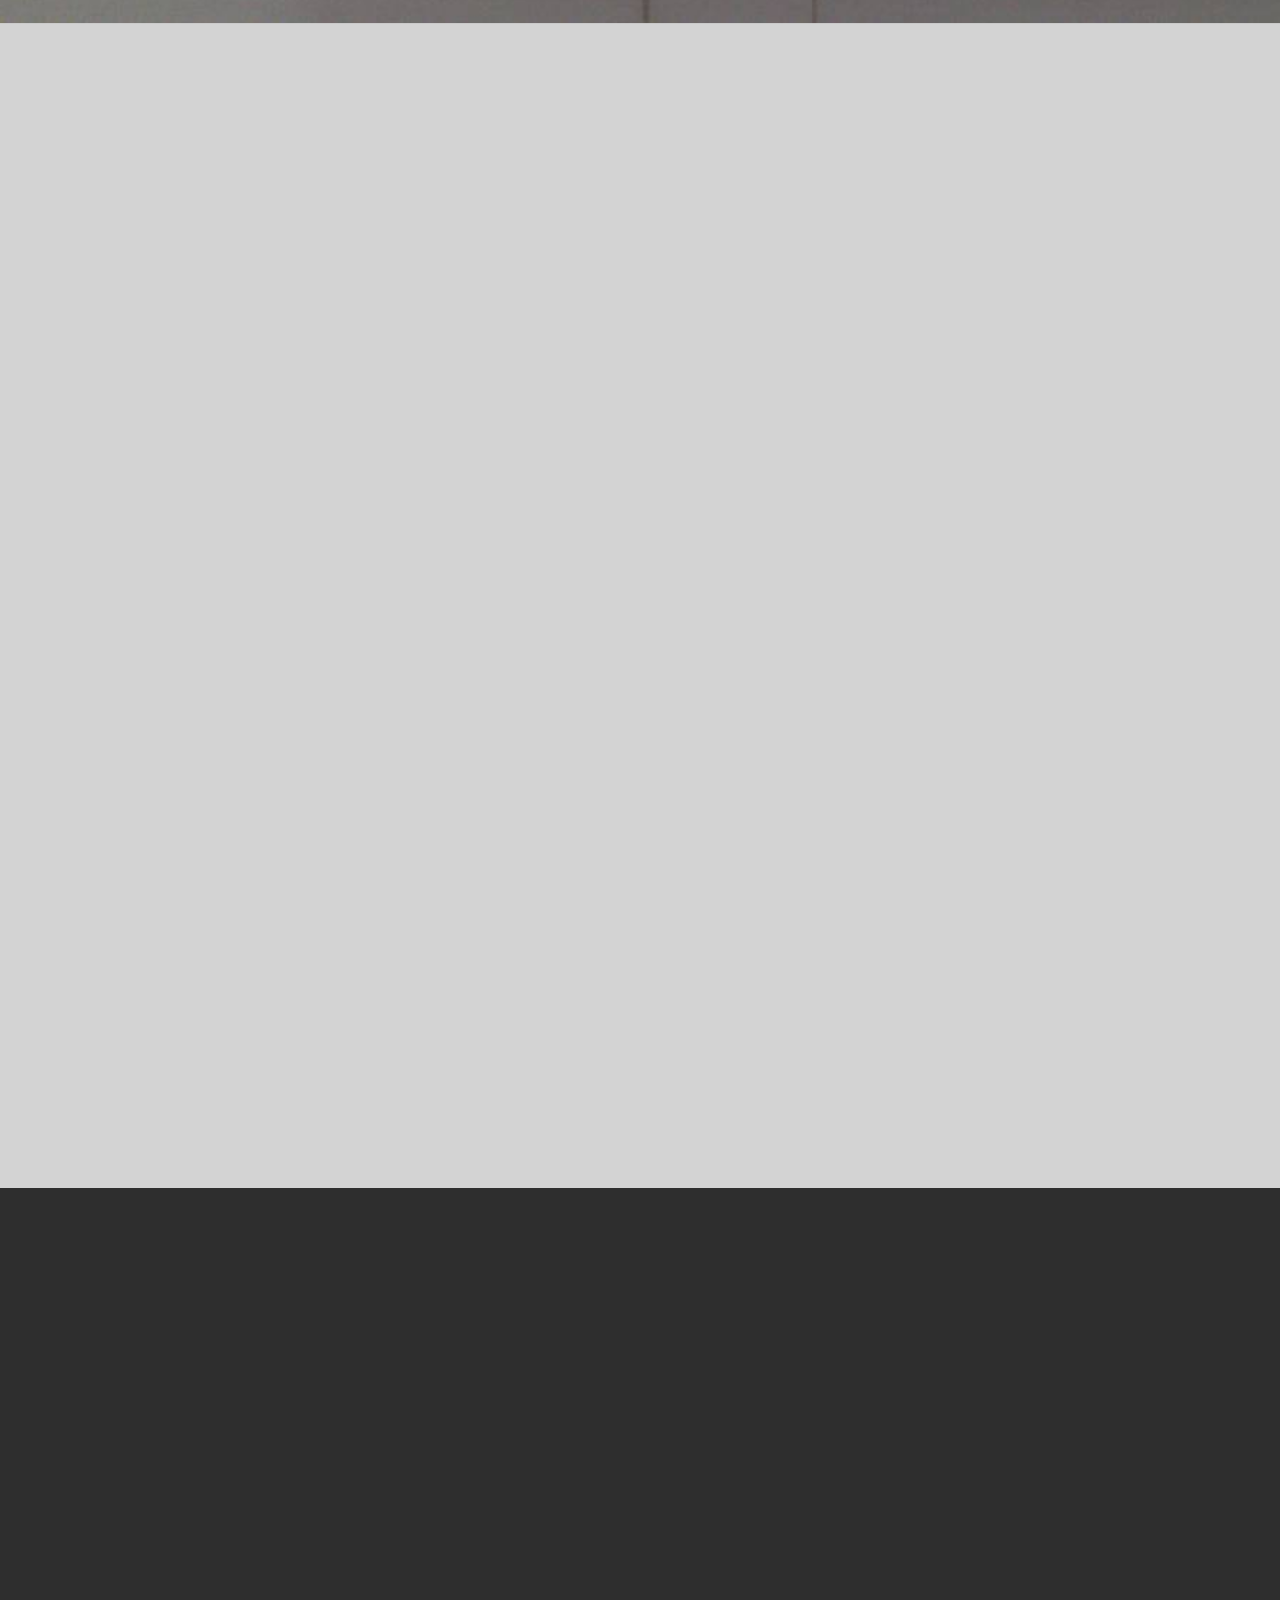
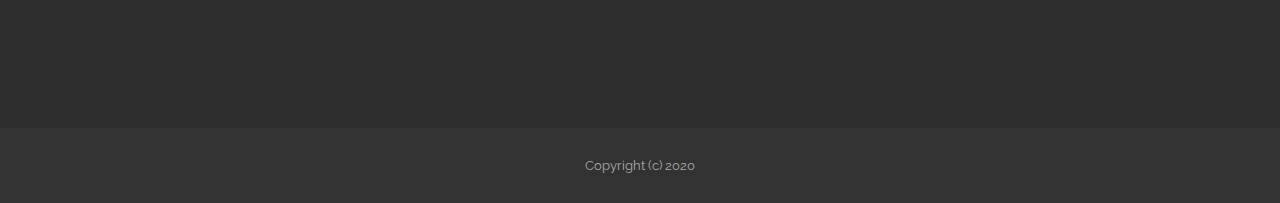
==== commit 0ae87c02: "create github pages" ====
--- a/index.html
+++ b/index.html
@@ -51,7 +51,7 @@
                         <div class="hamburger-icon"></div>
                     </button>
 
-                    <ul class="nav-dropdown collapse pull-xs-right nav navbar-nav navbar-toggleable-sm" id="exCollapsingNavbar"><li class="nav-item dropdown open"><a class="nav-link link dropdown-toggle" href="#" data-toggle="dropdown-submenu" aria-expanded="true">Menu</a><div class="dropdown-menu"><a class="dropdown-item text-primary" href="index.html" aria-expanded="false">Home Page</a><a class="dropdown-item text-primary" href="page4.html">How to Assemble BagJaw</a><a class="dropdown-item text-primary" href="page5.html" aria-expanded="false">Rake "n" Sweep Reusable Bag</a><a class="dropdown-item text-primary" href="page2.html" aria-expanded="false">Contact Us</a><a class="dropdown-item text-primary" href="page3.html" aria-expanded="false">Shipping<br><br>About Us</a></div></li><li class="nav-item"><a class="nav-link link" href="#" aria-expanded="true"></a></li><li class="nav-item nav-btn"><a class="nav-link btn btn-success-outline btn-success" href="index.html"></a></li></ul>
+                    <ul class="nav-dropdown collapse pull-xs-right nav navbar-nav navbar-toggleable-sm" id="exCollapsingNavbar"><li class="nav-item dropdown"><a class="nav-link link dropdown-toggle" href="#" data-toggle="dropdown-submenu" aria-expanded="false">Menu</a><div class="dropdown-menu"><a class="dropdown-item text-primary" href="index.html" aria-expanded="false">Home Page</a><a class="dropdown-item text-primary" href="page4.html">How to Assemble BagJaw</a><a class="dropdown-item text-primary" href="page5.html" aria-expanded="false">Rake "n" Sweep Reusable Bag</a><a class="dropdown-item text-primary" href="page2.html" aria-expanded="false">Contact Us<br>About Us<br></a><a class="dropdown-item text-primary" href="page3.html" aria-expanded="false">Shipping<br><br></a></div></li><li class="nav-item"><a class="nav-link link" href="#" aria-expanded="false"></a></li><li class="nav-item nav-btn"><a class="nav-link btn btn-success-outline btn-success" href="index.html"></a></li></ul>
                     <button hidden="" class="navbar-toggler navbar-close" type="button" data-toggle="collapse" data-target="#exCollapsingNavbar">
                         <div class="close-icon"></div>
                     </button>
@@ -64,7 +64,7 @@
 
 </section>
 
-<section class="mbr-section mbr-section-hero mbr-section-full mbr-section-with-arrow mbr-after-navbar" id="header1-i" data-rv-view="6" style="background-image: url(assets/images/dscn0811-2000x1500.jpg);">
+<section class="mbr-section mbr-section-hero mbr-section-full mbr-section-with-arrow mbr-after-navbar" id="header1-i" data-rv-view="2" style="background-image: url(assets/images/dscn0811-2000x1500.jpg);">
 
     
 
@@ -86,7 +86,7 @@
 
 </section>
 
-<section class="mbr-section mbr-section-hero mbr-section-full header2" id="header6-0" data-rv-view="9" style="background-image: url(assets/images/dphoa-greenbelt-and-sky-2000x1438-35.jpg);">
+<section class="mbr-section mbr-section-hero mbr-section-full header2" id="header6-0" data-rv-view="5" style="background-image: url(assets/images/dphoa-greenbelt-and-sky-2000x1438-35.jpg);">
 
     
 
@@ -126,7 +126,7 @@
 
 </section>
 
-<section class="mbr-section mbr-section-hero mbr-section-full header2" id="header6-8" data-rv-view="12" style="background-image: url(assets/images/bjframe6-529x320.jpg);">
+<section class="mbr-section mbr-section-hero mbr-section-full header2" id="header6-8" data-rv-view="8" style="background-image: url(assets/images/bjframe6-529x320.jpg);">
 
     <div class="mbr-overlay" style="opacity: 0.3; background-color: rgb(36, 145, 15);">
     </div>
@@ -167,7 +167,7 @@
 
 </section>
 
-<section class="mbr-section mbr-section-md-padding" id="social-buttons1-9" data-rv-view="15" style="background-color: rgb(255, 255, 255); padding-top: 90px; padding-bottom: 90px;">
+<section class="mbr-section mbr-section-md-padding" id="social-buttons1-9" data-rv-view="11" style="background-color: rgb(255, 255, 255); padding-top: 90px; padding-bottom: 90px;">
     
     <div class="container">
         <div class="row">
@@ -193,7 +193,7 @@
     </div>
 </section>
 
-<section class="mbr-section mbr-parallax-background" id="testimonials4-0" data-rv-view="17" style="background-image: url(assets/images/rs-hanging-up-2000x1125-7.jpg); padding-top: 120px; padding-bottom: 120px;">
+<section class="mbr-section mbr-parallax-background" id="testimonials4-0" data-rv-view="13" style="background-image: url(assets/images/rs-hanging-up-2000x1125-7.jpg); padding-top: 120px; padding-bottom: 120px;">
 
     <div class="mbr-overlay" style="opacity: 0.2; background-color: rgb(34, 34, 34);">
     </div>
@@ -258,7 +258,7 @@
     </div>
 </section>
 
-<section class="mbr-section mbr-section-md-padding mbr-footer footer1" id="contacts1-0" data-rv-view="2" style="background-color: rgb(46, 46, 46); padding-top: 90px; padding-bottom: 90px;">
+<section class="mbr-section mbr-section-md-padding mbr-footer footer1" id="contacts1-0" data-rv-view="25" style="background-color: rgb(46, 46, 46); padding-top: 90px; padding-bottom: 90px;">
     
     <div class="container">
         <div class="row">
@@ -280,7 +280,7 @@
     </div>
 </section>
 
-<footer class="mbr-small-footer mbr-section mbr-section-nopadding" id="footer1-u" data-rv-view="4" style="background-color: rgb(50, 50, 50); padding-top: 1.75rem; padding-bottom: 1.75rem;">
+<footer class="mbr-small-footer mbr-section mbr-section-nopadding" id="footer1-u" data-rv-view="27" style="background-color: rgb(50, 50, 50); padding-top: 1.75rem; padding-bottom: 1.75rem;">
     
     <div class="container text-xs-center">
         <p>Copyright (c) 2020</p>
--- a/assets/mobirise/css/mbr-additional.css
+++ b/assets/mobirise/css/mbr-additional.css
@@ -592,74 +592,74 @@
 #ext_menu-2a A {
   font-size: 18px;
 }
-#msg-box8-2e .mbr-section-title,
-#msg-box8-2e p {
+#msg-box8-2i .mbr-section-title,
+#msg-box8-2i p {
   color: #fff;
 }
-#ext_menu-2b .hide-buttons .nav-btn {
+#ext_menu-2f .hide-buttons .nav-btn {
   display: none !important;
 }
-#ext_menu-2b .navbar-caption {
-  color: #ffffff;
-}
-#ext_menu-2b A {
+#ext_menu-2f .navbar-caption {
+  color: #ffffff;
+}
+#ext_menu-2f A {
   font-size: 18px;
 }
-#ext_menu-2b .navbar-toggler {
-  color: #ffffff;
-}
-#ext_menu-2b .close-icon::before,
-#ext_menu-2b .close-icon::after {
+#ext_menu-2f .navbar-toggler {
+  color: #ffffff;
+}
+#ext_menu-2f .close-icon::before,
+#ext_menu-2f .close-icon::after {
   background-color: #ffffff;
 }
-#ext_menu-2b .link,
-#ext_menu-2b .dropdown-item {
-  color: #ffffff;
-}
-#ext_menu-2b .link {
+#ext_menu-2f .link,
+#ext_menu-2f .dropdown-item {
+  color: #ffffff;
+}
+#ext_menu-2f .link {
   font-size: 0.75rem;
 }
-#ext_menu-2b .dropdown-item,
-#ext_menu-2b .nav-dropdown-sm .link {
+#ext_menu-2f .dropdown-item,
+#ext_menu-2f .nav-dropdown-sm .link {
   font-size: 0.812rem;
 }
-#ext_menu-2b .link:hover,
-#ext_menu-2b .dropdown-item:hover,
-#ext_menu-2b .link:focus,
-#ext_menu-2b .dropdown-item:focus {
-  color: #c0a375;
-}
-#ext_menu-2b .link[aria-expanded="true"],
-#ext_menu-2b .dropdown-menu {
+#ext_menu-2f .link:hover,
+#ext_menu-2f .dropdown-item:hover,
+#ext_menu-2f .link:focus,
+#ext_menu-2f .dropdown-item:focus {
+  color: #c0a375;
+}
+#ext_menu-2f .link[aria-expanded="true"],
+#ext_menu-2f .dropdown-menu {
   background: #0e0e0e;
 }
-#ext_menu-2b .nav-dropdown-sm .link:focus,
-#ext_menu-2b .nav-dropdown-sm .link:hover,
-#ext_menu-2b .nav-dropdown-sm .dropdown-item:focus,
-#ext_menu-2b .nav-dropdown-sm .dropdown-item:hover {
+#ext_menu-2f .nav-dropdown-sm .link:focus,
+#ext_menu-2f .nav-dropdown-sm .link:hover,
+#ext_menu-2f .nav-dropdown-sm .dropdown-item:focus,
+#ext_menu-2f .nav-dropdown-sm .dropdown-item:hover {
   background: #202020!important;
 }
-#ext_menu-2b .navbar,
-#ext_menu-2b .nav-dropdown-sm,
-#ext_menu-2b .nav-dropdown-sm .link[aria-expanded="true"],
-#ext_menu-2b .nav-dropdown-sm .dropdown-menu {
+#ext_menu-2f .navbar,
+#ext_menu-2f .nav-dropdown-sm,
+#ext_menu-2f .nav-dropdown-sm .link[aria-expanded="true"],
+#ext_menu-2f .nav-dropdown-sm .dropdown-menu {
   background: #282828;
 }
-#ext_menu-2b .bg-color.transparent .link {
+#ext_menu-2f .bg-color.transparent .link {
   color: #ffffff;
   transition: none;
 }
-#ext_menu-2b .bg-color.transparent.opened .link {
+#ext_menu-2f .bg-color.transparent.opened .link {
   transition: color 0.2s ease-in-out;
 }
-#ext_menu-2b .bg-color.transparent.opened .link:hover,
-#ext_menu-2b .bg-color.transparent.opened .link:focus {
-  color: #c0a375;
-}
-#ext_menu-2b .link[aria-expanded="true"],
-#ext_menu-2b .dropdown-item[aria-expanded="true"] {
+#ext_menu-2f .bg-color.transparent.opened .link:hover,
+#ext_menu-2f .bg-color.transparent.opened .link:focus {
+  color: #c0a375;
+}
+#ext_menu-2f .link[aria-expanded="true"],
+#ext_menu-2f .dropdown-item[aria-expanded="true"] {
   color: #c0a375!important;
 }
-#contacts1-2c P {
+#contacts1-2g P {
   color: #f3c649;
 }
--- a/assets/mobirise/css/mbr-additional.css
+++ b/assets/mobirise/css/mbr-additional.css
@@ -592,74 +592,74 @@
 #ext_menu-2a A {
   font-size: 18px;
 }
-#msg-box8-2e .mbr-section-title,
-#msg-box8-2e p {
+#msg-box8-2i .mbr-section-title,
+#msg-box8-2i p {
   color: #fff;
 }
-#ext_menu-2b .hide-buttons .nav-btn {
+#ext_menu-2f .hide-buttons .nav-btn {
   display: none !important;
 }
-#ext_menu-2b .navbar-caption {
-  color: #ffffff;
-}
-#ext_menu-2b A {
+#ext_menu-2f .navbar-caption {
+  color: #ffffff;
+}
+#ext_menu-2f A {
   font-size: 18px;
 }
-#ext_menu-2b .navbar-toggler {
-  color: #ffffff;
-}
-#ext_menu-2b .close-icon::before,
-#ext_menu-2b .close-icon::after {
+#ext_menu-2f .navbar-toggler {
+  color: #ffffff;
+}
+#ext_menu-2f .close-icon::before,
+#ext_menu-2f .close-icon::after {
   background-color: #ffffff;
 }
-#ext_menu-2b .link,
-#ext_menu-2b .dropdown-item {
-  color: #ffffff;
-}
-#ext_menu-2b .link {
+#ext_menu-2f .link,
+#ext_menu-2f .dropdown-item {
+  color: #ffffff;
+}
+#ext_menu-2f .link {
   font-size: 0.75rem;
 }
-#ext_menu-2b .dropdown-item,
-#ext_menu-2b .nav-dropdown-sm .link {
+#ext_menu-2f .dropdown-item,
+#ext_menu-2f .nav-dropdown-sm .link {
   font-size: 0.812rem;
 }
-#ext_menu-2b .link:hover,
-#ext_menu-2b .dropdown-item:hover,
-#ext_menu-2b .link:focus,
-#ext_menu-2b .dropdown-item:focus {
-  color: #c0a375;
-}
-#ext_menu-2b .link[aria-expanded="true"],
-#ext_menu-2b .dropdown-menu {
+#ext_menu-2f .link:hover,
+#ext_menu-2f .dropdown-item:hover,
+#ext_menu-2f .link:focus,
+#ext_menu-2f .dropdown-item:focus {
+  color: #c0a375;
+}
+#ext_menu-2f .link[aria-expanded="true"],
+#ext_menu-2f .dropdown-menu {
   background: #0e0e0e;
 }
-#ext_menu-2b .nav-dropdown-sm .link:focus,
-#ext_menu-2b .nav-dropdown-sm .link:hover,
-#ext_menu-2b .nav-dropdown-sm .dropdown-item:focus,
-#ext_menu-2b .nav-dropdown-sm .dropdown-item:hover {
+#ext_menu-2f .nav-dropdown-sm .link:focus,
+#ext_menu-2f .nav-dropdown-sm .link:hover,
+#ext_menu-2f .nav-dropdown-sm .dropdown-item:focus,
+#ext_menu-2f .nav-dropdown-sm .dropdown-item:hover {
   background: #202020!important;
 }
-#ext_menu-2b .navbar,
-#ext_menu-2b .nav-dropdown-sm,
-#ext_menu-2b .nav-dropdown-sm .link[aria-expanded="true"],
-#ext_menu-2b .nav-dropdown-sm .dropdown-menu {
+#ext_menu-2f .navbar,
+#ext_menu-2f .nav-dropdown-sm,
+#ext_menu-2f .nav-dropdown-sm .link[aria-expanded="true"],
+#ext_menu-2f .nav-dropdown-sm .dropdown-menu {
   background: #282828;
 }
-#ext_menu-2b .bg-color.transparent .link {
+#ext_menu-2f .bg-color.transparent .link {
   color: #ffffff;
   transition: none;
 }
-#ext_menu-2b .bg-color.transparent.opened .link {
+#ext_menu-2f .bg-color.transparent.opened .link {
   transition: color 0.2s ease-in-out;
 }
-#ext_menu-2b .bg-color.transparent.opened .link:hover,
-#ext_menu-2b .bg-color.transparent.opened .link:focus {
-  color: #c0a375;
-}
-#ext_menu-2b .link[aria-expanded="true"],
-#ext_menu-2b .dropdown-item[aria-expanded="true"] {
+#ext_menu-2f .bg-color.transparent.opened .link:hover,
+#ext_menu-2f .bg-color.transparent.opened .link:focus {
+  color: #c0a375;
+}
+#ext_menu-2f .link[aria-expanded="true"],
+#ext_menu-2f .dropdown-item[aria-expanded="true"] {
   color: #c0a375!important;
 }
-#contacts1-2c P {
+#contacts1-2g P {
   color: #f3c649;
 }
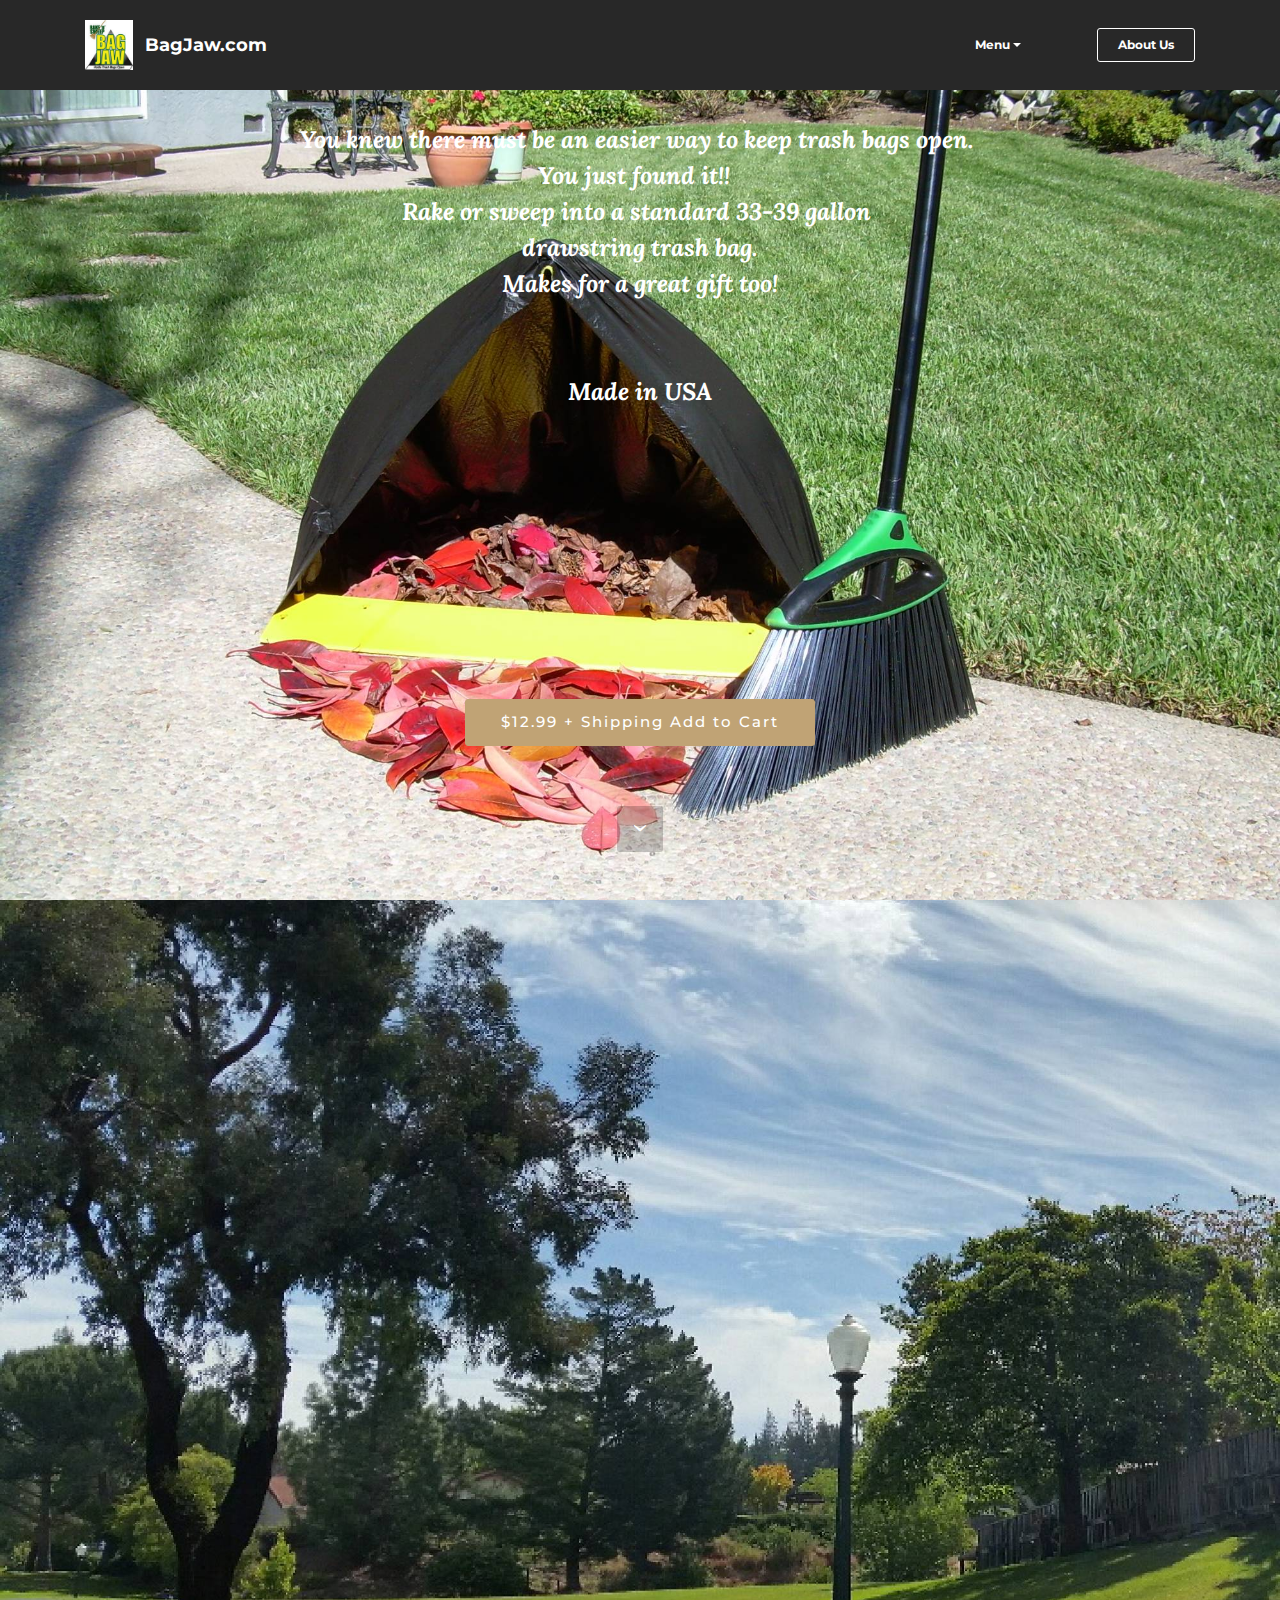
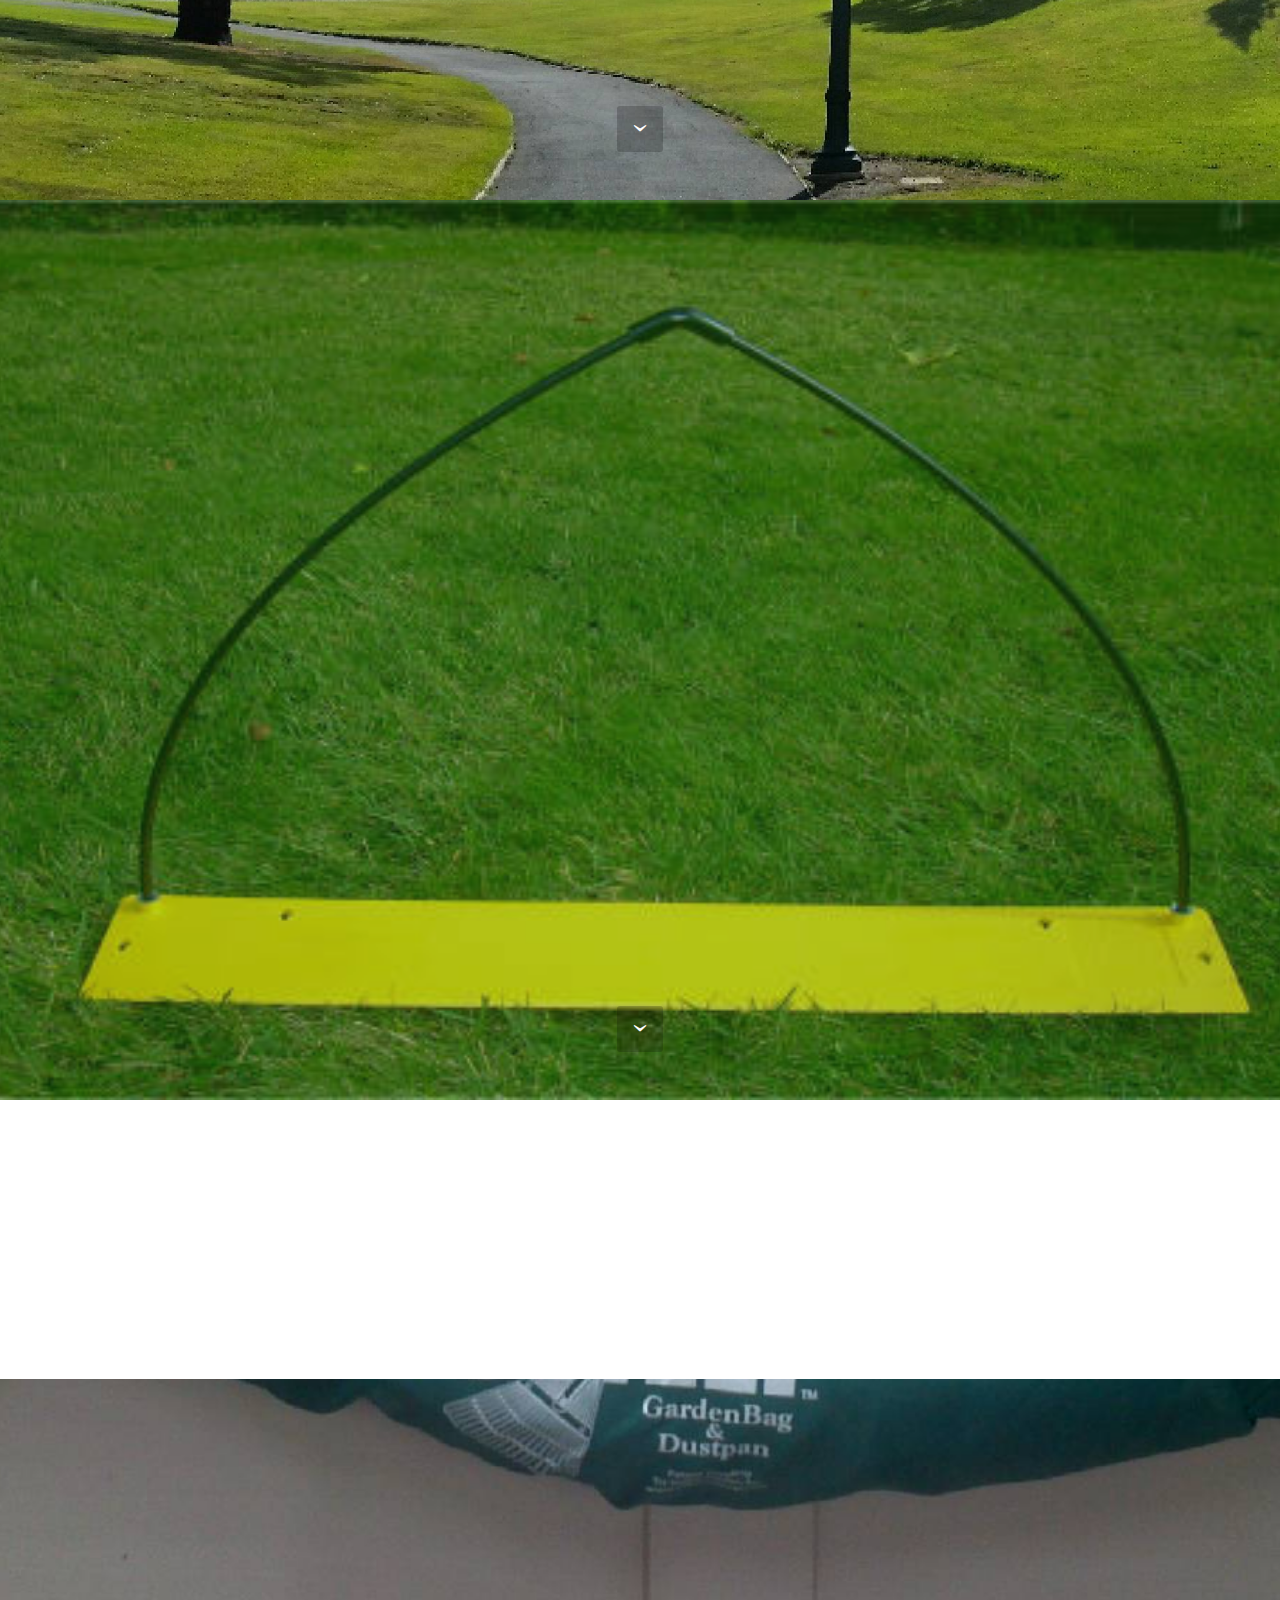
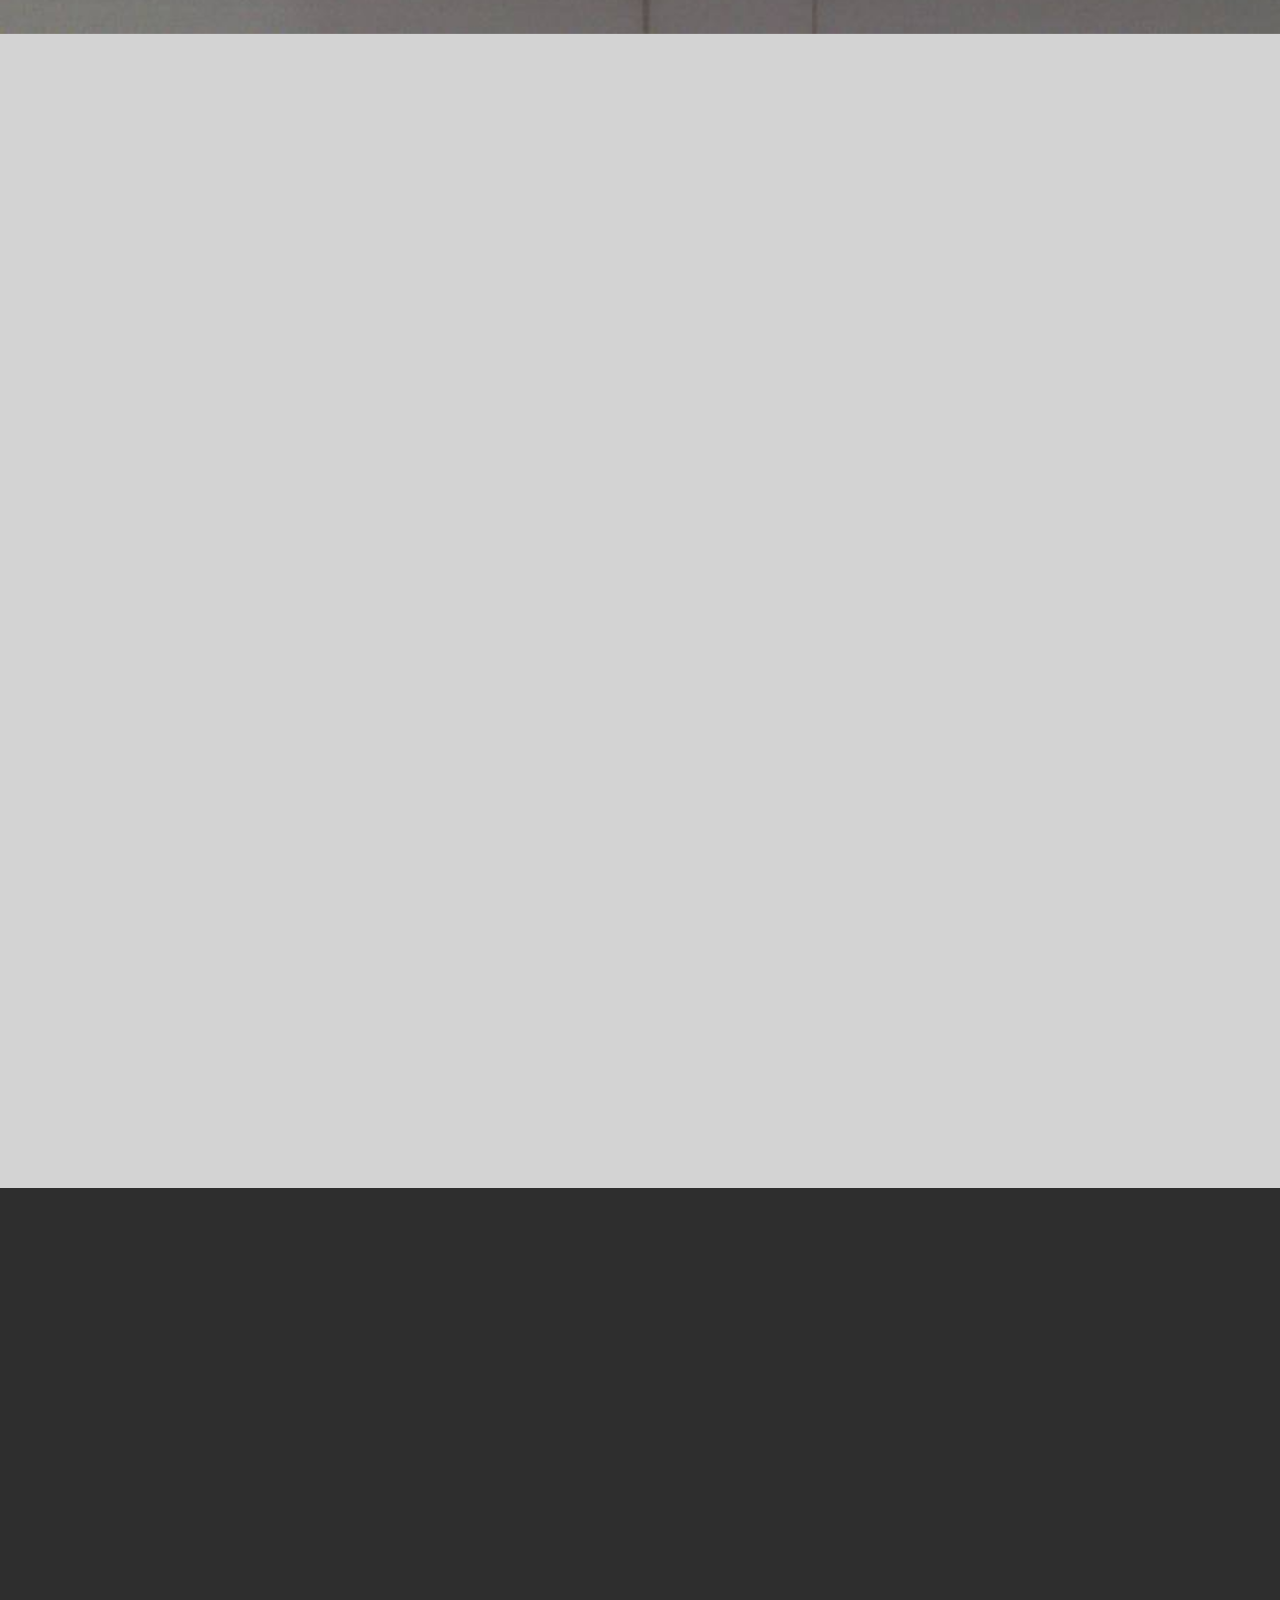
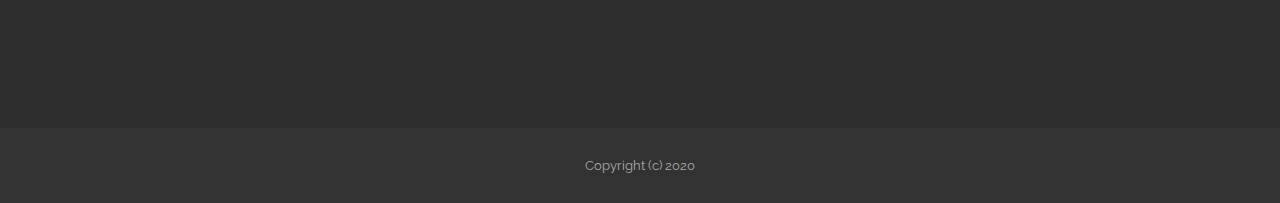
==== commit 55deb7b9: "create github pages" ====
--- a/index.html
+++ b/index.html
@@ -31,7 +31,7 @@
 <body>
 <script>var shopcartSettings = {"shopcart_top_offset":120,"side_offset":20,"site_width":1150,"shopcart_icon_color":"#FFFFFF","shopcart_back_color":"#000000","shopcart_icon_size":30,"sc_count_color":"#FFFFFF","sc_count_back_color":"#F97352","sc_count_size":12,"checkout_button":"Check out with"};</script>
   
-  <section id="ext_menu-2a" data-rv-view="0">
+  <section id="ext_menu-2a" data-rv-view="326">
 
     <nav class="navbar navbar-dropdown navbar-fixed-top">
         <div class="container">
@@ -51,7 +51,7 @@
                         <div class="hamburger-icon"></div>
                     </button>
 
-                    <ul class="nav-dropdown collapse pull-xs-right nav navbar-nav navbar-toggleable-sm" id="exCollapsingNavbar"><li class="nav-item dropdown"><a class="nav-link link dropdown-toggle" href="#" data-toggle="dropdown-submenu" aria-expanded="false">Menu</a><div class="dropdown-menu"><a class="dropdown-item text-primary" href="index.html" aria-expanded="false">Home Page</a><a class="dropdown-item text-primary" href="page4.html">How to Assemble BagJaw</a><a class="dropdown-item text-primary" href="page5.html" aria-expanded="false">Rake "n" Sweep Reusable Bag</a><a class="dropdown-item text-primary" href="page2.html" aria-expanded="false">Contact Us<br>About Us<br></a><a class="dropdown-item text-primary" href="page3.html" aria-expanded="false">Shipping<br><br></a></div></li><li class="nav-item"><a class="nav-link link" href="#" aria-expanded="false"></a></li><li class="nav-item nav-btn"><a class="nav-link btn btn-success-outline btn-success" href="index.html"></a></li></ul>
+                    <ul class="nav-dropdown collapse pull-xs-right nav navbar-nav navbar-toggleable-sm" id="exCollapsingNavbar"><li class="nav-item dropdown open"><a class="nav-link link dropdown-toggle" href="#" data-toggle="dropdown-submenu" aria-expanded="true">Menu</a><div class="dropdown-menu"><a class="dropdown-item text-primary" href="index.html" aria-expanded="false">Home Page</a><a class="dropdown-item text-primary" href="page4.html">How to Assemble BagJaw</a><a class="dropdown-item text-primary" href="page5.html" aria-expanded="false">Rake "n" Sweep Reusable Bag</a><a class="dropdown-item text-primary" href="page2.html" aria-expanded="false">Contact Us<br></a><a class="dropdown-item text-primary" href="page3.html" aria-expanded="false"><p>Shipping</p></a><a class="dropdown-item" href="#" aria-expanded="true"></a></div></li><li class="nav-item"><a class="nav-link link" href="#" aria-expanded="false"></a></li><li class="nav-item nav-btn"><a class="nav-link btn btn-white-outline btn-white" href="page6.html">About Us</a></li></ul>
                     <button hidden="" class="navbar-toggler navbar-close" type="button" data-toggle="collapse" data-target="#exCollapsingNavbar">
                         <div class="close-icon"></div>
                     </button>
@@ -64,7 +64,7 @@
 
 </section>
 
-<section class="mbr-section mbr-section-hero mbr-section-full mbr-section-with-arrow mbr-after-navbar" id="header1-i" data-rv-view="2" style="background-image: url(assets/images/dscn0811-2000x1500.jpg);">
+<section class="mbr-section mbr-section-hero mbr-section-full mbr-section-with-arrow mbr-after-navbar" id="header1-i" data-rv-view="328" style="background-image: url(assets/images/dscn0811-2000x1500.jpg);">
 
     
 
@@ -86,7 +86,7 @@
 
 </section>
 
-<section class="mbr-section mbr-section-hero mbr-section-full header2" id="header6-0" data-rv-view="5" style="background-image: url(assets/images/dphoa-greenbelt-and-sky-2000x1438-35.jpg);">
+<section class="mbr-section mbr-section-hero mbr-section-full header2" id="header6-0" data-rv-view="331" style="background-image: url(assets/images/dphoa-greenbelt-and-sky-2000x1438-35.jpg);">
 
     
 
@@ -126,7 +126,7 @@
 
 </section>
 
-<section class="mbr-section mbr-section-hero mbr-section-full header2" id="header6-8" data-rv-view="8" style="background-image: url(assets/images/bjframe6-529x320.jpg);">
+<section class="mbr-section mbr-section-hero mbr-section-full header2" id="header6-8" data-rv-view="334" style="background-image: url(assets/images/bjframe6-529x320.jpg);">
 
     <div class="mbr-overlay" style="opacity: 0.3; background-color: rgb(36, 145, 15);">
     </div>
@@ -167,7 +167,7 @@
 
 </section>
 
-<section class="mbr-section mbr-section-md-padding" id="social-buttons1-9" data-rv-view="11" style="background-color: rgb(255, 255, 255); padding-top: 90px; padding-bottom: 90px;">
+<section class="mbr-section mbr-section-md-padding" id="social-buttons1-9" data-rv-view="337" style="background-color: rgb(255, 255, 255); padding-top: 90px; padding-bottom: 90px;">
     
     <div class="container">
         <div class="row">
@@ -193,7 +193,7 @@
     </div>
 </section>
 
-<section class="mbr-section mbr-parallax-background" id="testimonials4-0" data-rv-view="13" style="background-image: url(assets/images/rs-hanging-up-2000x1125-7.jpg); padding-top: 120px; padding-bottom: 120px;">
+<section class="mbr-section mbr-parallax-background" id="testimonials4-0" data-rv-view="339" style="background-image: url(assets/images/rs-hanging-up-2000x1125-7.jpg); padding-top: 120px; padding-bottom: 120px;">
 
     <div class="mbr-overlay" style="opacity: 0.2; background-color: rgb(34, 34, 34);">
     </div>
@@ -258,7 +258,7 @@
     </div>
 </section>
 
-<section class="mbr-section mbr-section-md-padding mbr-footer footer1" id="contacts1-0" data-rv-view="25" style="background-color: rgb(46, 46, 46); padding-top: 90px; padding-bottom: 90px;">
+<section class="mbr-section mbr-section-md-padding mbr-footer footer1" id="contacts1-0" data-rv-view="351" style="background-color: rgb(46, 46, 46); padding-top: 90px; padding-bottom: 90px;">
     
     <div class="container">
         <div class="row">
@@ -280,7 +280,7 @@
     </div>
 </section>
 
-<footer class="mbr-small-footer mbr-section mbr-section-nopadding" id="footer1-u" data-rv-view="27" style="background-color: rgb(50, 50, 50); padding-top: 1.75rem; padding-bottom: 1.75rem;">
+<footer class="mbr-small-footer mbr-section mbr-section-nopadding" id="footer1-u" data-rv-view="353" style="background-color: rgb(50, 50, 50); padding-top: 1.75rem; padding-bottom: 1.75rem;">
     
     <div class="container text-xs-center">
         <p>Copyright (c) 2020</p>
--- a/assets/mobirise/css/mbr-additional.css
+++ b/assets/mobirise/css/mbr-additional.css
@@ -477,6 +477,9 @@
 #ext_menu-2a .dropdown-item[aria-expanded="true"] {
   color: #c0a375!important;
 }
+#ext_menu-2a .btn {
+  font-size: 12px;
+}
 #header1-i .mbr-section-title {
   color: #f7da64;
 }
@@ -537,6 +540,64 @@
 #ext_menu-2a A {
   font-size: 18px;
 }
+#ext_menu-2a .navbar-toggler {
+  color: #ffffff;
+}
+#ext_menu-2a .close-icon::before,
+#ext_menu-2a .close-icon::after {
+  background-color: #ffffff;
+}
+#ext_menu-2a .link,
+#ext_menu-2a .dropdown-item {
+  color: #ffffff;
+}
+#ext_menu-2a .link {
+  font-size: 0.75rem;
+}
+#ext_menu-2a .dropdown-item,
+#ext_menu-2a .nav-dropdown-sm .link {
+  font-size: 0.812rem;
+}
+#ext_menu-2a .link:hover,
+#ext_menu-2a .dropdown-item:hover,
+#ext_menu-2a .link:focus,
+#ext_menu-2a .dropdown-item:focus {
+  color: #c0a375;
+}
+#ext_menu-2a .link[aria-expanded="true"],
+#ext_menu-2a .dropdown-menu {
+  background: #0e0e0e;
+}
+#ext_menu-2a .nav-dropdown-sm .link:focus,
+#ext_menu-2a .nav-dropdown-sm .link:hover,
+#ext_menu-2a .nav-dropdown-sm .dropdown-item:focus,
+#ext_menu-2a .nav-dropdown-sm .dropdown-item:hover {
+  background: #202020!important;
+}
+#ext_menu-2a .navbar,
+#ext_menu-2a .nav-dropdown-sm,
+#ext_menu-2a .nav-dropdown-sm .link[aria-expanded="true"],
+#ext_menu-2a .nav-dropdown-sm .dropdown-menu {
+  background: #282828;
+}
+#ext_menu-2a .bg-color.transparent .link {
+  color: #ffffff;
+  transition: none;
+}
+#ext_menu-2a .bg-color.transparent.opened .link {
+  transition: color 0.2s ease-in-out;
+}
+#ext_menu-2a .bg-color.transparent.opened .link:hover,
+#ext_menu-2a .bg-color.transparent.opened .link:focus {
+  color: #c0a375;
+}
+#ext_menu-2a .link[aria-expanded="true"],
+#ext_menu-2a .dropdown-item[aria-expanded="true"] {
+  color: #c0a375!important;
+}
+#ext_menu-2a .btn {
+  font-size: 12px;
+}
 #msg-box8-17 .mbr-section-title,
 #msg-box8-17 p {
   color: #fff;
@@ -556,6 +617,64 @@
 #ext_menu-2a A {
   font-size: 18px;
 }
+#ext_menu-2a .navbar-toggler {
+  color: #ffffff;
+}
+#ext_menu-2a .close-icon::before,
+#ext_menu-2a .close-icon::after {
+  background-color: #ffffff;
+}
+#ext_menu-2a .link,
+#ext_menu-2a .dropdown-item {
+  color: #ffffff;
+}
+#ext_menu-2a .link {
+  font-size: 0.75rem;
+}
+#ext_menu-2a .dropdown-item,
+#ext_menu-2a .nav-dropdown-sm .link {
+  font-size: 0.812rem;
+}
+#ext_menu-2a .link:hover,
+#ext_menu-2a .dropdown-item:hover,
+#ext_menu-2a .link:focus,
+#ext_menu-2a .dropdown-item:focus {
+  color: #c0a375;
+}
+#ext_menu-2a .link[aria-expanded="true"],
+#ext_menu-2a .dropdown-menu {
+  background: #0e0e0e;
+}
+#ext_menu-2a .nav-dropdown-sm .link:focus,
+#ext_menu-2a .nav-dropdown-sm .link:hover,
+#ext_menu-2a .nav-dropdown-sm .dropdown-item:focus,
+#ext_menu-2a .nav-dropdown-sm .dropdown-item:hover {
+  background: #202020!important;
+}
+#ext_menu-2a .navbar,
+#ext_menu-2a .nav-dropdown-sm,
+#ext_menu-2a .nav-dropdown-sm .link[aria-expanded="true"],
+#ext_menu-2a .nav-dropdown-sm .dropdown-menu {
+  background: #282828;
+}
+#ext_menu-2a .bg-color.transparent .link {
+  color: #ffffff;
+  transition: none;
+}
+#ext_menu-2a .bg-color.transparent.opened .link {
+  transition: color 0.2s ease-in-out;
+}
+#ext_menu-2a .bg-color.transparent.opened .link:hover,
+#ext_menu-2a .bg-color.transparent.opened .link:focus {
+  color: #c0a375;
+}
+#ext_menu-2a .link[aria-expanded="true"],
+#ext_menu-2a .dropdown-item[aria-expanded="true"] {
+  color: #c0a375!important;
+}
+#ext_menu-2a .btn {
+  font-size: 12px;
+}
 #header6-1e .mbr-section-title {
   color: #28262b;
 }
@@ -574,6 +693,64 @@
 #ext_menu-2a A {
   font-size: 18px;
 }
+#ext_menu-2a .navbar-toggler {
+  color: #ffffff;
+}
+#ext_menu-2a .close-icon::before,
+#ext_menu-2a .close-icon::after {
+  background-color: #ffffff;
+}
+#ext_menu-2a .link,
+#ext_menu-2a .dropdown-item {
+  color: #ffffff;
+}
+#ext_menu-2a .link {
+  font-size: 0.75rem;
+}
+#ext_menu-2a .dropdown-item,
+#ext_menu-2a .nav-dropdown-sm .link {
+  font-size: 0.812rem;
+}
+#ext_menu-2a .link:hover,
+#ext_menu-2a .dropdown-item:hover,
+#ext_menu-2a .link:focus,
+#ext_menu-2a .dropdown-item:focus {
+  color: #c0a375;
+}
+#ext_menu-2a .link[aria-expanded="true"],
+#ext_menu-2a .dropdown-menu {
+  background: #0e0e0e;
+}
+#ext_menu-2a .nav-dropdown-sm .link:focus,
+#ext_menu-2a .nav-dropdown-sm .link:hover,
+#ext_menu-2a .nav-dropdown-sm .dropdown-item:focus,
+#ext_menu-2a .nav-dropdown-sm .dropdown-item:hover {
+  background: #202020!important;
+}
+#ext_menu-2a .navbar,
+#ext_menu-2a .nav-dropdown-sm,
+#ext_menu-2a .nav-dropdown-sm .link[aria-expanded="true"],
+#ext_menu-2a .nav-dropdown-sm .dropdown-menu {
+  background: #282828;
+}
+#ext_menu-2a .bg-color.transparent .link {
+  color: #ffffff;
+  transition: none;
+}
+#ext_menu-2a .bg-color.transparent.opened .link {
+  transition: color 0.2s ease-in-out;
+}
+#ext_menu-2a .bg-color.transparent.opened .link:hover,
+#ext_menu-2a .bg-color.transparent.opened .link:focus {
+  color: #c0a375;
+}
+#ext_menu-2a .link[aria-expanded="true"],
+#ext_menu-2a .dropdown-item[aria-expanded="true"] {
+  color: #c0a375!important;
+}
+#ext_menu-2a .btn {
+  font-size: 12px;
+}
 #slider3-1n H2 {
   text-align: left;
 }
@@ -591,6 +768,64 @@
 }
 #ext_menu-2a A {
   font-size: 18px;
+}
+#ext_menu-2a .navbar-toggler {
+  color: #ffffff;
+}
+#ext_menu-2a .close-icon::before,
+#ext_menu-2a .close-icon::after {
+  background-color: #ffffff;
+}
+#ext_menu-2a .link,
+#ext_menu-2a .dropdown-item {
+  color: #ffffff;
+}
+#ext_menu-2a .link {
+  font-size: 0.75rem;
+}
+#ext_menu-2a .dropdown-item,
+#ext_menu-2a .nav-dropdown-sm .link {
+  font-size: 0.812rem;
+}
+#ext_menu-2a .link:hover,
+#ext_menu-2a .dropdown-item:hover,
+#ext_menu-2a .link:focus,
+#ext_menu-2a .dropdown-item:focus {
+  color: #c0a375;
+}
+#ext_menu-2a .link[aria-expanded="true"],
+#ext_menu-2a .dropdown-menu {
+  background: #0e0e0e;
+}
+#ext_menu-2a .nav-dropdown-sm .link:focus,
+#ext_menu-2a .nav-dropdown-sm .link:hover,
+#ext_menu-2a .nav-dropdown-sm .dropdown-item:focus,
+#ext_menu-2a .nav-dropdown-sm .dropdown-item:hover {
+  background: #202020!important;
+}
+#ext_menu-2a .navbar,
+#ext_menu-2a .nav-dropdown-sm,
+#ext_menu-2a .nav-dropdown-sm .link[aria-expanded="true"],
+#ext_menu-2a .nav-dropdown-sm .dropdown-menu {
+  background: #282828;
+}
+#ext_menu-2a .bg-color.transparent .link {
+  color: #ffffff;
+  transition: none;
+}
+#ext_menu-2a .bg-color.transparent.opened .link {
+  transition: color 0.2s ease-in-out;
+}
+#ext_menu-2a .bg-color.transparent.opened .link:hover,
+#ext_menu-2a .bg-color.transparent.opened .link:focus {
+  color: #c0a375;
+}
+#ext_menu-2a .link[aria-expanded="true"],
+#ext_menu-2a .dropdown-item[aria-expanded="true"] {
+  color: #c0a375!important;
+}
+#ext_menu-2a .btn {
+  font-size: 12px;
 }
 #msg-box8-2i .mbr-section-title,
 #msg-box8-2i p {
@@ -660,6 +895,9 @@
 #ext_menu-2f .dropdown-item[aria-expanded="true"] {
   color: #c0a375!important;
 }
+#ext_menu-2f .btn {
+  font-size: 12px;
+}
 #contacts1-2g P {
   color: #f3c649;
 }
--- a/assets/mobirise/css/mbr-additional.css
+++ b/assets/mobirise/css/mbr-additional.css
@@ -477,6 +477,9 @@
 #ext_menu-2a .dropdown-item[aria-expanded="true"] {
   color: #c0a375!important;
 }
+#ext_menu-2a .btn {
+  font-size: 12px;
+}
 #header1-i .mbr-section-title {
   color: #f7da64;
 }
@@ -537,6 +540,64 @@
 #ext_menu-2a A {
   font-size: 18px;
 }
+#ext_menu-2a .navbar-toggler {
+  color: #ffffff;
+}
+#ext_menu-2a .close-icon::before,
+#ext_menu-2a .close-icon::after {
+  background-color: #ffffff;
+}
+#ext_menu-2a .link,
+#ext_menu-2a .dropdown-item {
+  color: #ffffff;
+}
+#ext_menu-2a .link {
+  font-size: 0.75rem;
+}
+#ext_menu-2a .dropdown-item,
+#ext_menu-2a .nav-dropdown-sm .link {
+  font-size: 0.812rem;
+}
+#ext_menu-2a .link:hover,
+#ext_menu-2a .dropdown-item:hover,
+#ext_menu-2a .link:focus,
+#ext_menu-2a .dropdown-item:focus {
+  color: #c0a375;
+}
+#ext_menu-2a .link[aria-expanded="true"],
+#ext_menu-2a .dropdown-menu {
+  background: #0e0e0e;
+}
+#ext_menu-2a .nav-dropdown-sm .link:focus,
+#ext_menu-2a .nav-dropdown-sm .link:hover,
+#ext_menu-2a .nav-dropdown-sm .dropdown-item:focus,
+#ext_menu-2a .nav-dropdown-sm .dropdown-item:hover {
+  background: #202020!important;
+}
+#ext_menu-2a .navbar,
+#ext_menu-2a .nav-dropdown-sm,
+#ext_menu-2a .nav-dropdown-sm .link[aria-expanded="true"],
+#ext_menu-2a .nav-dropdown-sm .dropdown-menu {
+  background: #282828;
+}
+#ext_menu-2a .bg-color.transparent .link {
+  color: #ffffff;
+  transition: none;
+}
+#ext_menu-2a .bg-color.transparent.opened .link {
+  transition: color 0.2s ease-in-out;
+}
+#ext_menu-2a .bg-color.transparent.opened .link:hover,
+#ext_menu-2a .bg-color.transparent.opened .link:focus {
+  color: #c0a375;
+}
+#ext_menu-2a .link[aria-expanded="true"],
+#ext_menu-2a .dropdown-item[aria-expanded="true"] {
+  color: #c0a375!important;
+}
+#ext_menu-2a .btn {
+  font-size: 12px;
+}
 #msg-box8-17 .mbr-section-title,
 #msg-box8-17 p {
   color: #fff;
@@ -556,6 +617,64 @@
 #ext_menu-2a A {
   font-size: 18px;
 }
+#ext_menu-2a .navbar-toggler {
+  color: #ffffff;
+}
+#ext_menu-2a .close-icon::before,
+#ext_menu-2a .close-icon::after {
+  background-color: #ffffff;
+}
+#ext_menu-2a .link,
+#ext_menu-2a .dropdown-item {
+  color: #ffffff;
+}
+#ext_menu-2a .link {
+  font-size: 0.75rem;
+}
+#ext_menu-2a .dropdown-item,
+#ext_menu-2a .nav-dropdown-sm .link {
+  font-size: 0.812rem;
+}
+#ext_menu-2a .link:hover,
+#ext_menu-2a .dropdown-item:hover,
+#ext_menu-2a .link:focus,
+#ext_menu-2a .dropdown-item:focus {
+  color: #c0a375;
+}
+#ext_menu-2a .link[aria-expanded="true"],
+#ext_menu-2a .dropdown-menu {
+  background: #0e0e0e;
+}
+#ext_menu-2a .nav-dropdown-sm .link:focus,
+#ext_menu-2a .nav-dropdown-sm .link:hover,
+#ext_menu-2a .nav-dropdown-sm .dropdown-item:focus,
+#ext_menu-2a .nav-dropdown-sm .dropdown-item:hover {
+  background: #202020!important;
+}
+#ext_menu-2a .navbar,
+#ext_menu-2a .nav-dropdown-sm,
+#ext_menu-2a .nav-dropdown-sm .link[aria-expanded="true"],
+#ext_menu-2a .nav-dropdown-sm .dropdown-menu {
+  background: #282828;
+}
+#ext_menu-2a .bg-color.transparent .link {
+  color: #ffffff;
+  transition: none;
+}
+#ext_menu-2a .bg-color.transparent.opened .link {
+  transition: color 0.2s ease-in-out;
+}
+#ext_menu-2a .bg-color.transparent.opened .link:hover,
+#ext_menu-2a .bg-color.transparent.opened .link:focus {
+  color: #c0a375;
+}
+#ext_menu-2a .link[aria-expanded="true"],
+#ext_menu-2a .dropdown-item[aria-expanded="true"] {
+  color: #c0a375!important;
+}
+#ext_menu-2a .btn {
+  font-size: 12px;
+}
 #header6-1e .mbr-section-title {
   color: #28262b;
 }
@@ -574,6 +693,64 @@
 #ext_menu-2a A {
   font-size: 18px;
 }
+#ext_menu-2a .navbar-toggler {
+  color: #ffffff;
+}
+#ext_menu-2a .close-icon::before,
+#ext_menu-2a .close-icon::after {
+  background-color: #ffffff;
+}
+#ext_menu-2a .link,
+#ext_menu-2a .dropdown-item {
+  color: #ffffff;
+}
+#ext_menu-2a .link {
+  font-size: 0.75rem;
+}
+#ext_menu-2a .dropdown-item,
+#ext_menu-2a .nav-dropdown-sm .link {
+  font-size: 0.812rem;
+}
+#ext_menu-2a .link:hover,
+#ext_menu-2a .dropdown-item:hover,
+#ext_menu-2a .link:focus,
+#ext_menu-2a .dropdown-item:focus {
+  color: #c0a375;
+}
+#ext_menu-2a .link[aria-expanded="true"],
+#ext_menu-2a .dropdown-menu {
+  background: #0e0e0e;
+}
+#ext_menu-2a .nav-dropdown-sm .link:focus,
+#ext_menu-2a .nav-dropdown-sm .link:hover,
+#ext_menu-2a .nav-dropdown-sm .dropdown-item:focus,
+#ext_menu-2a .nav-dropdown-sm .dropdown-item:hover {
+  background: #202020!important;
+}
+#ext_menu-2a .navbar,
+#ext_menu-2a .nav-dropdown-sm,
+#ext_menu-2a .nav-dropdown-sm .link[aria-expanded="true"],
+#ext_menu-2a .nav-dropdown-sm .dropdown-menu {
+  background: #282828;
+}
+#ext_menu-2a .bg-color.transparent .link {
+  color: #ffffff;
+  transition: none;
+}
+#ext_menu-2a .bg-color.transparent.opened .link {
+  transition: color 0.2s ease-in-out;
+}
+#ext_menu-2a .bg-color.transparent.opened .link:hover,
+#ext_menu-2a .bg-color.transparent.opened .link:focus {
+  color: #c0a375;
+}
+#ext_menu-2a .link[aria-expanded="true"],
+#ext_menu-2a .dropdown-item[aria-expanded="true"] {
+  color: #c0a375!important;
+}
+#ext_menu-2a .btn {
+  font-size: 12px;
+}
 #slider3-1n H2 {
   text-align: left;
 }
@@ -591,6 +768,64 @@
 }
 #ext_menu-2a A {
   font-size: 18px;
+}
+#ext_menu-2a .navbar-toggler {
+  color: #ffffff;
+}
+#ext_menu-2a .close-icon::before,
+#ext_menu-2a .close-icon::after {
+  background-color: #ffffff;
+}
+#ext_menu-2a .link,
+#ext_menu-2a .dropdown-item {
+  color: #ffffff;
+}
+#ext_menu-2a .link {
+  font-size: 0.75rem;
+}
+#ext_menu-2a .dropdown-item,
+#ext_menu-2a .nav-dropdown-sm .link {
+  font-size: 0.812rem;
+}
+#ext_menu-2a .link:hover,
+#ext_menu-2a .dropdown-item:hover,
+#ext_menu-2a .link:focus,
+#ext_menu-2a .dropdown-item:focus {
+  color: #c0a375;
+}
+#ext_menu-2a .link[aria-expanded="true"],
+#ext_menu-2a .dropdown-menu {
+  background: #0e0e0e;
+}
+#ext_menu-2a .nav-dropdown-sm .link:focus,
+#ext_menu-2a .nav-dropdown-sm .link:hover,
+#ext_menu-2a .nav-dropdown-sm .dropdown-item:focus,
+#ext_menu-2a .nav-dropdown-sm .dropdown-item:hover {
+  background: #202020!important;
+}
+#ext_menu-2a .navbar,
+#ext_menu-2a .nav-dropdown-sm,
+#ext_menu-2a .nav-dropdown-sm .link[aria-expanded="true"],
+#ext_menu-2a .nav-dropdown-sm .dropdown-menu {
+  background: #282828;
+}
+#ext_menu-2a .bg-color.transparent .link {
+  color: #ffffff;
+  transition: none;
+}
+#ext_menu-2a .bg-color.transparent.opened .link {
+  transition: color 0.2s ease-in-out;
+}
+#ext_menu-2a .bg-color.transparent.opened .link:hover,
+#ext_menu-2a .bg-color.transparent.opened .link:focus {
+  color: #c0a375;
+}
+#ext_menu-2a .link[aria-expanded="true"],
+#ext_menu-2a .dropdown-item[aria-expanded="true"] {
+  color: #c0a375!important;
+}
+#ext_menu-2a .btn {
+  font-size: 12px;
 }
 #msg-box8-2i .mbr-section-title,
 #msg-box8-2i p {
@@ -660,6 +895,9 @@
 #ext_menu-2f .dropdown-item[aria-expanded="true"] {
   color: #c0a375!important;
 }
+#ext_menu-2f .btn {
+  font-size: 12px;
+}
 #contacts1-2g P {
   color: #f3c649;
 }
